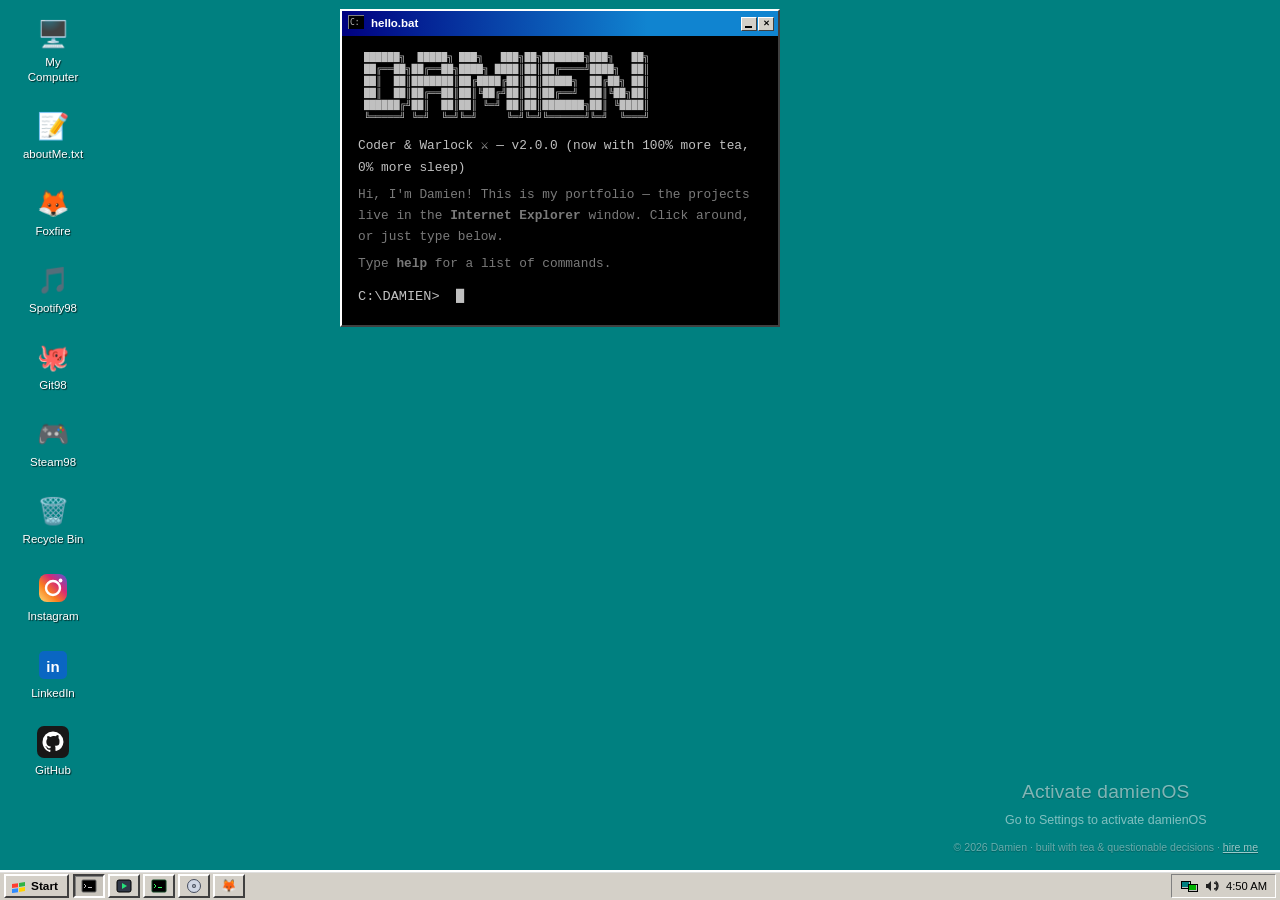
==== index.html @ 56f216db "switch icons to emojis and stopped app auto launch on load" ====
<!DOCTYPE html>
<html lang="en">
<head>
    <meta charset="UTF-8">
    <meta name="viewport" content="width=device-width, initial-scale=1.0">
    <title>damien@portfolio:~$</title>
    <meta name="description" content="Damien — developer portfolio reimagined as a Windows 98 desktop: a browser snake game, a memento-mori calendar, a fantasy map generator, live now-playing &amp; GitHub activity, and a few easter eggs.">
    <meta property="og:title" content="Damien — developer & code wizard">
    <meta property="og:description" content="Retro-skinned developer portfolio: projects, live GitHub activity, and questionable wizard humor.">
    <meta property="og:type" content="website">
    <meta property="og:url" content="https://damiensoobz.github.io/projects/">
    <meta property="og:image" content="https://damiensoobz.github.io/projects/images/map.png">
    <meta name="twitter:card" content="summary_large_image">
    <link rel="canonical" href="https://damiensoobz.github.io/projects/">
    <link rel="icon" href="favicon.svg" type="image/svg+xml">
    <link rel="apple-touch-icon" href="favicon.svg">
    <link rel="manifest" href="site.webmanifest">
    <meta name="theme-color" content="#008080">
    <link rel="stylesheet" href="base.css">
    <link id="main-style" rel="stylesheet" href="style-y2k.css">
</head>
<body>

<div class="terminal">

    <!-- ── Welcome (styled as an MS-DOS Prompt running hello.bat) ── -->
    <section class="block" data-app="dos" data-app-title="hello.bat">
        <div class="prompt"><span class="p-user">visitor</span><span class="p-dim">@</span><span class="p-host">damien.dev</span><span class="p-dim">:</span><span class="p-path">~</span><span class="p-sym">$</span> <span class="p-cmd">welcome</span></div>
        <div class="dos-screen" id="dos-screen">
            <pre class="ascii-art" aria-label="Damien">
 ██████╗  █████╗ ███╗   ███╗██╗███████╗███╗   ██╗
 ██╔══██╗██╔══██╗████╗ ████║██║██╔════╝████╗  ██║
 ██║  ██║███████║██╔████╔██║██║█████╗  ██╔██╗ ██║
 ██║  ██║██╔══██║██║╚██╔╝██║██║██╔══╝  ██║╚██╗██║
 ██████╔╝██║  ██║██║ ╚═╝ ██║██║███████╗██║ ╚████║
 ╚═════╝ ╚═╝  ╚═╝╚═╝     ╚═╝╚═╝╚══════╝╚═╝  ╚═══╝</pre>
            <div class="dos-out" id="dos-out">
                <p class="out">Coder &amp; Warlock &#9876;&#65039; &mdash; v2.0.0 <span class="dim">(now with 100% more tea, 0% more sleep)</span></p>
                <p class="out dim">Hi, I'm Damien! This is my portfolio &mdash; the projects live in the <b>Internet Explorer</b> window. Click around, or just type below.</p>
                <p class="out dim">Type <b>help</b> for a list of commands.</p>
            </div>
            <div class="dos-line">C:\DAMIEN&gt; <input class="dos-input" id="dos-input" type="text" autocomplete="off" autocapitalize="off" spellcheck="false" aria-label="MS-DOS command line"><span class="dos-cursor" id="dos-cursor">█</span></div>
        </div>
    </section>

    <hr class="divider">

    <!-- ── Now Playing (styled as Winamp) ──────────────────────── -->
    <section class="block" data-app="winamp" data-app-title="Spotify98">
        <div class="prompt"><span class="p-user">visitor</span><span class="p-dim">@</span><span class="p-host">damien.dev</span><span class="p-dim">:</span><span class="p-path">~</span><span class="p-sym">$</span> <span class="p-cmd">now-playing</span></div>
        <div id="spotify-widget"></div>
    </section>

    <!-- ── Activity (styled as a terminal) ─────────────────────── -->
    <section class="block" data-app="terminal" data-app-title="Git98">
        <div class="prompt"><span class="p-user">visitor</span><span class="p-dim">@</span><span class="p-host">damien.dev</span><span class="p-dim">:</span><span class="p-path">~</span><span class="p-sym">$</span> <span class="p-cmd">github</span></div>
        <div id="github-widget"></div>
    </section>

    <!-- ── Recently Played (styled as CD Player) ───────────────── -->
    <section class="block" data-app="cdplayer" data-app-title="Steam98">
        <div class="prompt"><span class="p-user">visitor</span><span class="p-dim">@</span><span class="p-host">damien.dev</span><span class="p-dim">:</span><span class="p-path">~</span><span class="p-sym">$</span> <span class="p-cmd">Steam98</span></div>
        <div id="steam-widget"></div>
    </section>

    <hr class="divider">

    <!-- ── About (styled as Notepad) ───────────────────────────── -->
    <section class="block" data-app="notepad" data-app-title="aboutMe.txt - Notepad">
        <div class="prompt"><span class="p-user">visitor</span><span class="p-dim">@</span><span class="p-host">damien.dev</span><span class="p-dim">:</span><span class="p-path">~</span><span class="p-sym">$</span> <span class="p-cmd">about</span></div>
        <div class="np-menubar"><span>File</span><span>Edit</span><span>Search</span><span>Help</span></div>
        <div class="np-page">
            <p class="out"><span class="caret">&gt;</span> Hi, I'm <strong>Damien</strong> — a guy who works in tech because the first time I made a computer do what I wanted, I got so drunk off the absolute power that I've never come back down. Not to mention technology is the backbone of modern civilization too.</p>
            <p class="out"><span class="caret">&gt;</span> I enjoy the idea of conjuring up things out of space - rather wizardlike, no? Powered by tea, delusion, and a healthy respect for the test suite before anything touches <code>main</code>.</p>
            <p class="out"><span class="caret">&gt;</span> Need a website perchance? Check out <a href="https://damienbuilds.dev" target="_blank" rel="noopener noreferrer">damienbuilds.dev</a>. Or stay a while, you are an esteemed guest.</p>
            <p class="out quote"><span class="caret">&gt;&gt;</span> &ldquo;It&rsquo;s dangerous to go alone. Take this <a href="https://github.com/Damiensoobz" target="_blank" rel="noopener noreferrer">GitHub link!</a>.&rdquo;</p>
        </div>
    </section>

    <hr class="divider">

    <!-- ── Projects (browsed in Foxfire, the in-house 90s browser parody) ── -->
    <section class="block" data-app="ie" data-app-title="Foxfire">
        <div class="prompt"><span class="p-user">visitor</span><span class="p-dim">@</span><span class="p-host">damien.dev</span><span class="p-dim">:</span><span class="p-path">~</span><span class="p-sym">$</span> <span class="p-cmd">ls -la projects/</span></div>
        <div class="ie-chrome">
            <div class="ie-menubar"><span>File</span><span>Edit</span><span>View</span><span>History</span><span id="menu-grimoire" class="ie-menu-live" title="Toggle the Bookmarks sidebar (maximize the window first)">Bookmarks</span><span>Tools</span><span>Help</span><span class="ie-throbber" id="ie-throbber" title="Foxfire" aria-hidden="true"></span></div>
            <div class="ie-toolbar">
                <button class="ie-btn" type="button" data-ie="back" disabled><span class="ie-ico ie-ico-back"></span>Back</button>
                <button class="ie-btn" type="button" data-ie="fwd" disabled><span class="ie-ico ie-ico-fwd"></span>Forward</button>
                <button class="ie-btn" type="button" data-ie="stop"><span class="ie-ico ie-ico-stop"></span>Stop</button>
                <button class="ie-btn" type="button" data-ie="refresh"><span class="ie-ico ie-ico-refresh"></span>Reload</button>
                <button class="ie-btn" type="button" data-ie="home"><span class="ie-ico ie-ico-home"></span>Home</button>
                <button class="ie-btn ie-btn-hire" type="button" data-ie="hire"><span class="ie-ico ie-ico-hire"></span>Hire Me</button>
            </div>
            <div class="ie-address">
                <span class="ie-addr-label">Address</span>
                <span class="ie-favicon"></span>
                <input class="ie-url" id="ie-url" type="text" spellcheck="false" autocomplete="off" aria-label="Address">
                <button class="ie-go" type="button" data-ie="go" title="Go" aria-label="Go"><span class="ie-go-ico"></span></button>
            </div>
            <div class="ie-links">
                <button class="ie-glink" type="button" data-nav="http://www.damienbuilds.dev/projects">Projects</button>
                <button class="ie-glink" type="button" data-nav="http://www.googol.com">Search</button>
                <button class="ie-glink" type="button" data-nav="http://www.damienbuilds.dev/blog">Blog</button>
            </div>
        </div>
        <div class="ie-body">
            <aside class="ie-fav" id="ie-fav">
                <div class="ie-fav-head"><span class="ie-fav-title">Bookmarks</span><button class="ie-fav-x" type="button" title="Close" aria-label="Close Bookmarks">&#10005;</button></div>
                <div class="ie-fav-list">
                    <span class="ie-fav-group">Bookmarks Toolbar</span>
                    <button class="ie-fav-item" type="button" data-nav="http://www.damienbuilds.dev/projects">My Projects</button>
                    <button class="ie-fav-item" type="button" data-nav="http://www.googol.com">Googol Search</button>
                    <button class="ie-fav-item" type="button" data-nav="http://www.damienbuilds.dev/blog">The Blog (0 posts)</button>
                    <span class="ie-fav-group">Bookmarks Menu</span>
                    <button class="ie-fav-item ie-fav-ext" type="button" data-ext="https://github.com/Damiensoobz">GitHub</button>
                    <button class="ie-fav-item ie-fav-ext" type="button" data-ext="https://www.linkedin.com/in/damien-subramanian-440309194/">LinkedIn</button>
                    <button class="ie-fav-item ie-fav-ext" type="button" data-ext="https://www.instagram.com/damienbuilds.dev/?hl=en">Instagram</button>
                    <button class="ie-fav-item ie-fav-ext" type="button" data-ext="https://damienbuilds.dev">damienbuilds.dev</button>
                    <span class="ie-fav-group">Unsorted Bookmarks</span>
                    <button class="ie-fav-item ie-fav-dead" type="button" data-nav="http://www.geocities.com/~xX_sk8er_Xx/gifs">cool skateboard gifs</button>
                    <button class="ie-fav-item ie-fav-dead" type="button" data-nav="http://www.helpplz.net/how-2-exit-vim">how 2 exit vim.txt</button>
                    <button class="ie-fav-item ie-fav-dead" type="button" data-nav="http://www.realwinamp-skins.com/dragon.wsz">winamp skin (dragon)</button>
                </div>
            </aside>
            <div class="ie-page" id="ie-page">
                <noscript>
                    <p class="out dim">total 6</p>
                    <ul class="out">
                        <li>The Serpent's Trial &mdash; browser snake game</li>
                        <li>Memento Mori &mdash; life-in-weeks calendar</li>
                        <li>The Cartographer's Conjuring &mdash; fantasy map generator</li>
                        <li>Dungeon Dice! &mdash; digital game master toolkit</li>
                        <li>Hecker &mdash; fake hacker terminal toy</li>
                        <li>Asciifier &mdash; turns images into ASCII art</li>
                    </ul>
                    <p class="out dim">Enable JavaScript for the full experience, or browse the source on <a href="https://github.com/Damiensoobz" target="_blank" rel="noopener noreferrer">GitHub</a>.</p>
                </noscript>
            </div>
        </div>
        <div class="ie-statusbar"><span class="ie-status-text">Done</span><span class="ie-hits" id="ie-hits" title="A real, honest-to-goodness visitor count">Visitors: &hellip;</span><span class="ie-zone">Internet</span></div>
    </section>


</div>

<script src="projects.js"></script>
<script src="app.js"></script>
<script src="win98.js"></script>
<script src="minesweeper.js"></script>
<script src="calculator.js"></script>
<script src="browser.js"></script>
</body>
</html>
---- base.css ----
/* ═══════════════════════════════════════════════════════════════
   BASE  —  shared structure for ALL skins (layout, flex/grid,
   sizing, breakpoints, motion). Loaded BEFORE the active skin so
   skins override visuals (color/border/font/shadow) by cascade order.

   RULE OF THUMB when adding a component:
     • structural/layout props (display, flex, grid, position, sizing,
       overflow, white-space, object-fit, flex-shrink) → here, once.
     • visual props (color, background, border, box-shadow, font-*,
       text-shadow, letter-spacing, padding/margin/gap that differ by
       skin) → in each skin file.
   ═══════════════════════════════════════════════════════════════ */

/* ── Reset ─────────────────────────────────────────────────── */
*, *::before, *::after { box-sizing: border-box; margin: 0; padding: 0; }
html { scroll-behavior: smooth; }
img  { display: block; max-width: 100%; }
body { min-height: 100vh; }

/* ── Container ─────────────────────────────────────────────── */
.terminal { margin: 0 auto; }

/* ── Block / window panel ──────────────────────────────────── */
.block { overflow: visible; }   /* allow speech bubbles to escape */

/* ── Prompt / title bar ────────────────────────────────────── */
.prompt {
    display: flex;
    align-items: center;
    user-select: none;
    white-space: nowrap;
}
/* Hide raw terminal chrome — the command becomes the window title */
.p-user, .p-at, .p-host, .p-sep, .p-path, .p-dim, .p-sym { display: none; }
/* Let long window titles clip instead of forcing the bar wider */
.p-cmd { min-width: 0; overflow: hidden; text-overflow: ellipsis; }

/* ── Output text ───────────────────────────────────────────── */
.out { margin-bottom: 6px; }
.out + .out { margin-top: 4px; }
.caret { user-select: none; }

/* ── Cards grid — single column of wide windows ────────────── */
.cards-grid {
    display: flex;
    flex-direction: column;
    padding-top: 4px;
}

/* ── Card ──────────────────────────────────────────────────── */
.card {
    display: flex;
    flex-direction: column;
    overflow: hidden;
}
.card-corner { display: none; }

.card-bar {
    display: flex;
    align-items: center;
    user-select: none;
}
.card-title {
    white-space: nowrap;
    overflow: hidden;
    text-overflow: ellipsis;
}

.card-main {
    display: flex;
    align-items: stretch;
}
.card-shot {
    flex: 0 0 44%;
    display: block;
    overflow: hidden;
    align-self: stretch;
}
.card-img {
    width: 100%;
    height: 100%;
    max-height: 230px;
    object-fit: cover;
    object-position: top center;
    display: block;
}
.card-body {
    flex: 1;
    min-width: 0;
    display: flex;
    flex-direction: column;
}
.card-subtitle { text-transform: uppercase; }
.card-tags { display: flex; flex-wrap: wrap; gap: 5px; margin-bottom: 12px; }
.card-links {
    display: flex;
    flex-wrap: wrap;
    align-items: center;
    margin-top: auto;
}
.card-demo, .card-gh {
    display: inline-flex;
    align-items: center;
    gap: 5px;
    text-decoration: underline;
}
.card-demo svg, .card-gh svg { flex-shrink: 0; }

/* Stack screenshot above details on narrow screens */
@media (max-width: 640px) {
    .card-main { flex-direction: column; }
    .card-shot { flex: none; width: 100%; }
    .card-img  { min-height: 0; }
}

.empty-state { padding: 8px 0; }

/* ── Status grid + shared panel scaffolding ────────────────── */
.status-grid {
    display: grid;
    grid-template-columns: repeat(3, 1fr);
    align-items: stretch;
}
@media (max-width: 780px) { .status-grid { grid-template-columns: repeat(2, 1fr); } }
@media (max-width: 480px) { .status-grid { grid-template-columns: 1fr; } }
.status-grid > * { display: flex; flex-direction: column; }

.sp-panel, .gh-panel, .steam-panel {
    display: flex;
    flex-direction: column;
    flex: 1;
}

/* Widget rows that lay out icon + text horizontally */
.sp-status, .gh-status, .steam-status {
    display: flex;
    align-items: center;
    text-transform: uppercase;
}
.gh-repo, .gh-branch, .gh-meta { display: flex; align-items: center; }
.sp-dot, .gh-dot, .steam-dot { flex-shrink: 0; }
.gh-commit { white-space: nowrap; overflow: hidden; text-overflow: ellipsis; }

.sp-link { display: inline-flex; align-items: center; gap: 5px; text-decoration: none; }
.gh-link, .steam-link { display: inline-flex; align-items: center; }
.sp-link svg, .gh-repo svg, .gh-branch svg, .gh-link svg, .steam-link svg { flex-shrink: 0; }

.steam-img { width: 100%; object-fit: cover; display: block; }

/* ── Shared animation + motion prefs ───────────────────────── */
@keyframes blink {
    0%, 100% { opacity: 1; }
    50%       { opacity: 0; }
}

/* Respect users who ask for less motion: kill skin flickers, the
   infinite status-dot pulses, and smooth-scroll. (The JS name-scramble
   is gated separately in app.js.) */
@media (prefers-reduced-motion: reduce) {
    html { scroll-behavior: auto; }
    *, *::before, *::after {
        animation-duration: 0.001ms !important;
        animation-iteration-count: 1 !important;
        transition-duration: 0.001ms !important;
    }
}

/* ═══════════════════════════════════════════════════════════════
   DESKTOP ENVIRONMENT — taskbar, Start menu, window manager
   Structure only; skin files paint it (see win98.js).
   ═══════════════════════════════════════════════════════════════ */
body { padding-bottom: 34px; }                  /* clear the fixed taskbar */

.win-min, .win-closed { display: none !important; }
.win-max {
    position: fixed; inset: 0 0 30px 0; z-index: 500;
    margin: 0 !important; max-width: none !important;
    overflow: auto;
}
body.has-max { overflow: hidden; }

.taskbar {
    position: fixed; left: 0; right: 0; bottom: 0; z-index: 10000;  /* above the CRT overlay so chrome stays crisp */
    display: flex; align-items: center; gap: 4px;
    height: 30px; padding: 2px 4px;
}
.start-btn { display: inline-flex; align-items: center; gap: 4px; flex-shrink: 0; cursor: pointer; }
.start-logo { display: inline-block; flex-shrink: 0; }
.task-buttons { display: flex; align-items: center; gap: 3px; flex: 1; min-width: 0; overflow: hidden; }
.task-btn { display: inline-flex; align-items: center; gap: 5px; min-width: 0; flex: 0 1 168px; overflow: hidden; cursor: pointer; }
.task-btn[hidden] { display: none; }
.tb-ico { flex-shrink: 0; }
.tb-label { white-space: nowrap; overflow: hidden; text-overflow: ellipsis; }
.tray { display: inline-flex; align-items: center; gap: 8px; flex-shrink: 0; }
.tray-clock { flex-shrink: 0; white-space: nowrap; }

.start-menu { position: fixed; left: 4px; bottom: 30px; z-index: 9500; display: flex; }
.start-menu[hidden] { display: none; }
.sm-rail { display: flex; align-items: flex-end; justify-content: center; writing-mode: vertical-rl; transform: rotate(180deg); flex-shrink: 0; }
.sm-list { display: flex; flex-direction: column; min-width: 150px; }
.sm-item { display: flex; align-items: center; gap: 8px; cursor: pointer; text-align: left; white-space: nowrap; }
.sm-ico { flex-shrink: 0; }

.prompt.wm { cursor: move; }                      /* draggable title bar */
.win-ctrls { display: inline-flex; align-items: center; gap: 2px; margin-left: auto; flex-shrink: 0; cursor: default; }
.wc { position: relative; flex-shrink: 0; cursor: pointer; padding: 0; width: 16px; height: 14px; }
.wc::before { content: ''; position: absolute; }

/* ── Desktop icons ──────────────────────────────────────────── */
.desktop-icons { position: fixed; top: 14px; left: 14px; z-index: 1; display: flex; flex-direction: column; gap: 16px; }
.desk-icon { display: flex; flex-direction: column; align-items: center; gap: 4px; width: 78px; padding: 4px; background: none; border: none; cursor: pointer; }
.desk-glyph { width: 32px; height: 32px; flex-shrink: 0; }
.desk-label { text-align: center; line-height: 1.3; }
@media (max-width: 1180px) { .desktop-icons { display: none; } }

/* ── Right-click context menu ───────────────────────────────── */
.ctx-menu { position: fixed; z-index: 10600; min-width: 150px; display: flex; flex-direction: column; }
.ctx-menu[hidden] { display: none; }
.ctx-item { text-align: left; cursor: pointer; background: none; border: none; white-space: nowrap; }

/* ── Dialog ─────────────────────────────────────────────────── */
.dlg-overlay { position: fixed; inset: 0; z-index: 10500; display: flex; align-items: center; justify-content: center; }
.dlg { min-width: 280px; max-width: 92vw; }
.dlg-bar { display: flex; align-items: center; }
.dlg-title { flex: 1; min-width: 0; overflow: hidden; text-overflow: ellipsis; white-space: nowrap; }
.dlg-x { position: relative; flex-shrink: 0; cursor: pointer; padding: 0; }
.dlg-foot { display: flex; justify-content: flex-end; gap: 8px; }
.dlg-ok { cursor: pointer; }
.dlg-sys { display: flex; gap: 14px; align-items: flex-start; }
.dlg-sys-logo { flex-shrink: 0; }
.dlg-err { display: flex; gap: 13px; align-items: flex-start; }
.dlg-err-ico { flex-shrink: 0; width: 32px; height: 32px;
    background: url("data:image/svg+xml,<svg xmlns='http://www.w3.org/2000/svg' width='32' height='32' viewBox='0 0 32 32'><circle cx='16' cy='16' r='14' fill='%23d83030' stroke='%23ffffff' stroke-width='1.5'/><path d='M10 10 L22 22 M22 10 L10 22' stroke='%23ffffff' stroke-width='3.4' stroke-linecap='round'/></svg>") center/contain no-repeat; }

/* ═══════════════════════════════════════════════════════════════
   SINGLE-SCREEN DESKTOP (wide viewports) — windows float freely;
   narrow screens keep the stacked flow set above.
   ═══════════════════════════════════════════════════════════════ */
.desktop-mode, .desktop-mode body { height: 100%; }
.desktop-mode body { overflow: hidden; padding-bottom: 0; }
.desktop-mode .terminal { display: contents; }
.desktop-mode .block { position: fixed; margin: 0; }
.desktop-mode .block > .prompt { cursor: move; }

/* "Activate damienOS" desktop watermark + footer (sits behind the windows) */
.activate-wm { position: fixed; right: 22px; bottom: 44px; z-index: 2; pointer-events: none; user-select: none; text-align: center; }
.activate-foot a { pointer-events: auto; }
/* The sub-line is a real button → System Properties → Activate Now */
.activate-sub { display: block; width: 100%; background: none; border: none; padding: 0;
    font: inherit; color: inherit; text-align: center; pointer-events: auto; cursor: pointer; }

/* ═══════════════════════════════════════════════════════════════
   MOBILE / STACKED FLOW (narrow viewports — desktop-mode is off
   below 1024px, so windows stack in document flow). Reorder them:
   opening prompt → projects → about → the remaining apps.
   ═══════════════════════════════════════════════════════════════ */
@media (max-width: 1023px) {
    .terminal { display: flex; flex-direction: column; }
    .terminal .divider { display: none; }   /* spacing comes from block margins instead */
    .block                      { order: 5; }
    .block[data-app="dos"]      { order: 1; }
    .block[data-app="ie"]       { order: 2; }
    .block[data-app="notepad"]  { order: 3; }
    .block[data-app="winamp"]   { order: 4; }
    .block[data-app="terminal"] { order: 5; }
    .block[data-app="cdplayer"] { order: 6; }

    /* "Activate" footer: in document flow at the page bottom, so it never
       floats over content while scrolling (it only shows once you reach it) */
    .activate-wm { position: static; padding: 0 16px; margin-bottom: 10px; }
}

/* ═══════════════════════════════════════════════════════════════
   EASTER EGGS — system-style UI (intentionally fixed colors so it
   reads the same under any skin: a BSOD is always blue, etc.)
   ═══════════════════════════════════════════════════════════════ */

/* Generic floating window (Minesweeper etc.) */
.fw { position: fixed; z-index: 600; background: #d4d0c8;
    border-top: 2px solid #ffffff; border-left: 2px solid #ffffff;
    border-right: 2px solid #404040; border-bottom: 2px solid #404040;
    box-shadow: 3px 3px 0 rgba(0,0,0,0.4); }
.fw-bar { display: flex; align-items: center; gap: 6px; cursor: move; user-select: none;
    background: linear-gradient(to right, #000080, #1084d0); padding: 3px 4px 3px 7px; }
.fw-title { flex: 1; font-family: Tahoma, Arial, sans-serif; font-size: 0.74rem; font-weight: 700; color: #ffffff; }
.fw-x { position: relative; width: 16px; height: 14px; flex-shrink: 0; cursor: pointer; background: #d4d0c8;
    border-top: 1px solid #ffffff; border-left: 1px solid #ffffff; border-right: 1px solid #404040; border-bottom: 1px solid #404040; }
.fw-x::before { content: '\2715'; position: absolute; inset: 0; display: flex; align-items: center; justify-content: center; font-size: 8px; font-weight: 700; color: #000000; }
.fw-body { padding: 8px; }

/* Minesweeper */
.ms { padding: 5px; background: #c0c0c0; border-top: 2px solid #ffffff; border-left: 2px solid #ffffff; border-right: 2px solid #808080; border-bottom: 2px solid #808080; }
.ms-head { display: flex; align-items: center; justify-content: space-between; padding: 4px 6px; margin-bottom: 5px;
    border-top: 2px solid #808080; border-left: 2px solid #808080; border-right: 2px solid #ffffff; border-bottom: 2px solid #ffffff; }
.ms-led { background: #000000; color: #ff2200; font-family: 'Courier New', monospace; font-weight: 700; font-size: 1.1rem; padding: 1px 4px; letter-spacing: 1px; }
.ms-face { width: 27px; height: 27px; font-size: 0.95rem; line-height: 1; cursor: pointer; background: #c0c0c0;
    border-top: 2px solid #ffffff; border-left: 2px solid #ffffff; border-right: 2px solid #808080; border-bottom: 2px solid #808080; }
.ms-face:active { border-top-color: #808080; border-left-color: #808080; border-right-color: #ffffff; border-bottom-color: #ffffff; }
.ms-grid { display: grid; border-top: 2px solid #808080; border-left: 2px solid #808080; border-right: 2px solid #ffffff; border-bottom: 2px solid #ffffff; }
.ms-cell { width: 20px; height: 20px; padding: 0; cursor: pointer; font-family: 'Courier New', monospace; font-weight: 700; font-size: 0.82rem; line-height: 1;
    background: #c0c0c0; border-top: 2px solid #ffffff; border-left: 2px solid #ffffff; border-right: 2px solid #808080; border-bottom: 2px solid #808080; }
.ms-cell.ms-rev { border: 1px solid #999999; background: #c0c0c0; }
.ms-cell.ms-boom { background: #ff0000; }
.ms-flag { color: #000000; }
.ms-n1 { color: #0000ff; } .ms-n2 { color: #008000; } .ms-n3 { color: #ff0000; } .ms-n4 { color: #000080; }
.ms-n5 { color: #800000; } .ms-n6 { color: #008080; } .ms-n7 { color: #000000; } .ms-n8 { color: #808080; }

/* Blue Screen of Death */
.bsod { position: fixed; inset: 0; z-index: 100001; background: #0000aa; cursor: pointer; display: flex; align-items: center; justify-content: center; padding: 30px; }
.bsod-inner { max-width: 660px; color: #ffffff; font-family: 'Lucida Console', 'Courier New', monospace; font-size: 0.82rem; line-height: 1.5; }
.bsod-inner p { margin-bottom: 12px; }
.bsod-h { background: #aaaaaa; color: #0000aa; display: inline-block; padding: 0 3px; font-weight: 700; }
.bsod-blink { animation: blink 1s step-end infinite; }

/* Recycle Bin — faux explorer window */
.rb-win .fw-body { padding: 0; }
.rb { width: 296px; }
.rb-toolbar { display: flex; gap: 6px; padding: 5px 7px; background: #d4d0c8; border-bottom: 1px solid #808080; }
.rb-toolbar button { font-family: Tahoma, Arial, sans-serif; font-size: 0.7rem; padding: 3px 9px; cursor: pointer; background: #d4d0c8;
    border-top: 1px solid #fff; border-left: 1px solid #fff; border-right: 1px solid #404040; border-bottom: 1px solid #404040; }
.rb-toolbar button:active { border-color: #404040 #fff #fff #404040; }
.rb-toolbar button[disabled] { color: #808080; cursor: default; }
.rb-list { list-style: none; margin: 0; padding: 4px; background: #fff; min-height: 156px; max-height: 230px; overflow-y: auto; transition: opacity 0.4s; }
.rb-list.rb-emptying { opacity: 0; }
.rb-row { display: flex; align-items: center; gap: 8px; padding: 3px 6px; font-family: Tahoma, Arial, sans-serif; font-size: 0.72rem; color: #000; cursor: pointer; }
.rb-row:hover { background: #000080; color: #fff; }
.rb-row.sel, .rb-row.sel:hover { background: #000080; color: #fff; }
.rb-row.sel .rb-meta, .rb-row.sel:hover .rb-meta { color: #c8d0ec; }
.rb-ico { width: 18px; height: 18px; flex-shrink: 0; background: center/contain no-repeat; }
.rb-ico-txt, .rb-ico-log { background-image: url("data:image/svg+xml,<svg xmlns='http://www.w3.org/2000/svg' width='18' height='18' viewBox='0 0 18 18' shape-rendering='crispEdges'><path d='M3 1 H11 L15 5 V17 H3 Z' fill='%23fff' stroke='%23000'/><path d='M11 1 V5 H15' fill='none' stroke='%23000'/><line x1='5' y1='8' x2='13' y2='8' stroke='%23000080'/><line x1='5' y1='11' x2='13' y2='11' stroke='%23000080'/><line x1='5' y1='14' x2='10' y2='14' stroke='%23000080'/></svg>"); }
.rb-ico-html { background-image: url("data:image/svg+xml,<svg xmlns='http://www.w3.org/2000/svg' width='18' height='18' viewBox='0 0 18 18'><path d='M3 1 H11 L15 5 V17 H3 Z' fill='%23fff' stroke='%23000' stroke-width='1'/><circle cx='9' cy='10' r='3.6' fill='none' stroke='%231084d0'/><path d='M5.4 10 H12.6 M9 6.4 V13.6' stroke='%231084d0'/></svg>"); }
.rb-ico-exe { background-image: url("data:image/svg+xml,<svg xmlns='http://www.w3.org/2000/svg' width='18' height='18' viewBox='0 0 18 18' shape-rendering='crispEdges'><rect x='2' y='3' width='14' height='12' fill='%23d4d0c8' stroke='%23000'/><rect x='2' y='3' width='14' height='3' fill='%23000080'/><rect x='4' y='8' width='6' height='5' fill='%231084d0'/></svg>"); }
.rb-ico-dll { background-image: url("data:image/svg+xml,<svg xmlns='http://www.w3.org/2000/svg' width='18' height='18' viewBox='0 0 18 18'><circle cx='9' cy='9' r='5' fill='%23c8c8c8' stroke='%23000'/><circle cx='9' cy='9' r='1.8' fill='%23808080'/><g stroke='%23000' stroke-width='1.4'><line x1='9' y1='2' x2='9' y2='4'/><line x1='9' y1='14' x2='9' y2='16'/><line x1='2' y1='9' x2='4' y2='9'/><line x1='14' y1='9' x2='16' y2='9'/></g></svg>"); }
.rb-name { flex: 1; min-width: 0; overflow: hidden; text-overflow: ellipsis; white-space: nowrap; }
.rb-meta { color: #808080; font-size: 0.62rem; flex-shrink: 0; }
.rb-row:hover .rb-meta { color: #c8d0ec; }
.rb-zero { padding: 58px 10px; text-align: center; color: #808080; font-family: Tahoma, Arial, sans-serif; font-size: 0.74rem; }
.rb-status { padding: 3px 8px; background: #d4d0c8; border-top: 1px solid #fff; font-family: Tahoma, Arial, sans-serif; font-size: 0.66rem; color: #000; }
.rb-status i { color: #555; }

/* Gag Task Manager — NT-style: menu bar, 3 tabs, CPU graph, status bar */
.tm-win .fw-body { padding: 0; }
.tm { width: 358px; background: #d4d0c8; }
.tm-menubar { display: flex; gap: 13px; padding: 4px 8px 3px; border-bottom: 1px solid #ffffff;
    font-family: Tahoma, Arial, sans-serif; font-size: 0.7rem; color: #000; box-shadow: 0 1px 0 #808080; }
.tm-menubar span:first-letter { text-decoration: underline; }
.tm-tabs { display: flex; gap: 2px; padding: 8px 6px 0; }
.tm-tab { font-family: Tahoma, Arial, sans-serif; font-size: 0.7rem; padding: 3px 11px 4px; cursor: pointer; background: #d4d0c8;
    border-top: 1px solid #fff; border-left: 1px solid #fff; border-right: 1px solid #404040; border-bottom: 0;
    border-radius: 3px 3px 0 0; position: relative; top: 1px; color: #000; }
.tm-tab.active { z-index: 2; padding-bottom: 5px; font-weight: 700; }
.tm-body { background: #fff; border: 1px solid #808080; margin: 0 6px; }
.tm-pane[hidden] { display: none; }
.tm-pane[data-pane="proc"],
.tm-pane[data-pane="apps"] { max-height: 208px; overflow-y: auto; }
.tm-pane[data-pane="apps"] { min-height: 120px; }
.tm-proc { width: 100%; border-collapse: collapse; font-family: Tahoma, Arial, sans-serif; font-size: 0.68rem; }
.tm-proc th { text-align: left; background: #d4d0c8; border-bottom: 1px solid #808080; border-right: 1px solid #b8b4ac; padding: 2px 6px; font-weight: 400; position: sticky; top: 0; }
.tm-proc th:last-child { border-right: 0; }
.tm-proc td { padding: 2px 6px; color: #000; white-space: nowrap; }
.tm-proc .tm-num { text-align: right; font-family: 'Courier New', monospace; font-size: 0.66rem; }
.tm-proc tbody tr:nth-child(even) { background: #f4f3ef; }
.tm-proc tbody tr:hover { background: #e8e8e8; }
.tm-proc tbody tr.sel, .tm-proc tbody tr.sel td { background: #000080; color: #fff; }
.tm-apps td:last-child { color: #206020; }
.tm-apps tr.sel td:last-child { color: #b8e8b8; }
/* Performance: CPU history graph + in-use vs total bars */
.tm-pane[data-pane="perf"] { padding: 9px 10px 6px; }
.tm-graph-label { font-family: Tahoma, Arial, sans-serif; font-size: 0.64rem; color: #000; margin-bottom: 4px; }
.tm-graph { display: block; width: 100%; margin-bottom: 10px; background: #000;
    border-top: 1px solid #808080; border-left: 1px solid #808080;
    border-right: 1px solid #ffffff; border-bottom: 1px solid #ffffff; }
.tm-perf-head { display: flex; justify-content: space-between; font-family: Tahoma, Arial, sans-serif; font-size: 0.6rem; color: #808080; border-bottom: 1px solid #c8c8c8; padding-bottom: 4px; margin-bottom: 9px; }
.tm-perf-row { display: grid; grid-template-columns: 92px 1fr auto auto; align-items: center; gap: 7px; margin-bottom: 9px; font-family: Tahoma, Arial, sans-serif; font-size: 0.66rem; color: #000; }
.tm-perf-label { white-space: nowrap; }
.tm-perf-bar { height: 12px; background: #000; border: 1px solid #808080; padding: 1px; }
.tm-perf-bar i { display: block; height: 100%; background: repeating-linear-gradient(90deg, #00c000 0 4px, #001a00 4px 5px); }
.tm-perf-bar.over i { background: repeating-linear-gradient(90deg, #e23a3a 0 4px, #380000 4px 5px); }
.tm-perf-use { text-align: right; font-weight: 700; white-space: nowrap; }
.tm-perf-tot { color: #808080; white-space: nowrap; }
.tm-foot { display: flex; align-items: center; justify-content: flex-end; padding: 7px 8px; }
.tm-foot[hidden] { display: none; }
.tm-end { font-family: Tahoma, Arial, sans-serif; font-size: 0.7rem; padding: 3px 13px; cursor: pointer; background: #d4d0c8;
    border-top: 1px solid #fff; border-left: 1px solid #fff; border-right: 1px solid #404040; border-bottom: 1px solid #404040; }
.tm-end:active { border-color: #404040 #fff #fff #404040; }
/* Status bar — sunken cells, like the real thing */
.tm-status { display: flex; gap: 3px; padding: 2px 4px 4px; }
.tm-status span {
    flex: 1; padding: 1px 7px; white-space: nowrap; overflow: hidden; text-overflow: ellipsis;
    font-family: Tahoma, Arial, sans-serif; font-size: 0.64rem; color: #000;
    border-top: 1px solid #808080; border-left: 1px solid #808080;
    border-right: 1px solid #ffffff; border-bottom: 1px solid #ffffff;
}

/* System Properties — the site's "about this PC" screen */
.dp-win .fw-body { padding: 0; }
.dp { width: 384px; max-width: calc(100vw - 24px); background: #d4d0c8; }
.dp-activate { margin-top: 2px; }

/* Post-BSOD "Restarting damienOS…" black screen */
.act-restart { position: fixed; inset: 0; z-index: 100002; background: #000000;
    display: flex; align-items: center; justify-content: center; }
.act-restart-text { color: #c0c0c0; font-family: 'Courier New', monospace; font-size: 1.05rem; }
.dp-tabs { display: flex; gap: 2px; padding: 8px 6px 0; }
.dp-tab { font-family: Tahoma, Arial, sans-serif; font-size: 0.7rem; padding: 3px 11px 4px; cursor: default; background: #d4d0c8;
    border-top: 1px solid #fff; border-left: 1px solid #fff; border-right: 1px solid #404040; border-bottom: 0;
    border-radius: 3px 3px 0 0; position: relative; top: 1px; color: #000; }
.dp-tab.active { z-index: 2; padding-bottom: 5px; font-weight: 700; }
.dp-body { background: #d4d0c8; border: 1px solid #808080; margin: 0 6px; padding: 14px 12px 8px; }
.dp-about { display: flex; gap: 14px; align-items: flex-start; }
.dp-about > .dlg-sys-logo { flex-shrink: 0; margin-top: 4px; }
.dp-about-main { flex: 1; min-width: 0; }
/* Etched group boxes, like the real General tab */
.dp-group { position: relative; border: 2px groove #ffffff; border-radius: 2px; padding: 10px 10px 6px; margin-bottom: 12px; }
.dp-group-title { position: absolute; top: -0.7em; left: 8px; background: #d4d0c8; padding: 0 5px;
    font-family: Tahoma, Arial, sans-serif; font-size: 0.64rem; color: #000080; font-weight: 700; }
.dp-group p { font-family: Tahoma, Arial, sans-serif; font-size: 0.7rem; color: #000; line-height: 1.45; margin-bottom: 4px; }
.dp-group a { color: #000080; }
.dp-dim { color: #707070; font-size: 0.64rem; }
/* Footer */
.dp-foot { display: flex; justify-content: flex-end; gap: 6px; padding: 8px; }
.dp-btn { min-width: 66px; font-family: Tahoma, Arial, sans-serif; font-size: 0.7rem; padding: 3px 10px; cursor: pointer; background: #d4d0c8;
    border-top: 1px solid #fff; border-left: 1px solid #fff; border-right: 1px solid #404040; border-bottom: 1px solid #404040; }
.dp-btn:active { border-color: #404040 #fff #fff #404040; }

/* Calculator */
.calc-win .fw-body { padding: 0; }
.calc { width: 212px; padding: 7px; background: #d4d0c8; }
.calc-disp { background: #ffffff; text-align: right; font-family: 'Courier New', monospace; font-size: 1.05rem; padding: 4px 8px; margin-bottom: 7px; overflow: hidden; white-space: nowrap;
    border-top: 1px solid #808080; border-left: 1px solid #808080; border-right: 1px solid #ffffff; border-bottom: 1px solid #ffffff; }
.calc-top { display: grid; grid-template-columns: repeat(3, 1fr); gap: 4px; margin-bottom: 4px; }
.calc-grid { display: grid; grid-template-columns: repeat(6, 1fr); gap: 4px; }
.calc-btn { font-family: Tahoma, Arial, sans-serif; font-size: 0.76rem; padding: 5px 0; cursor: pointer; background: #d4d0c8; color: #000000;
    border-top: 2px solid #ffffff; border-left: 2px solid #ffffff; border-right: 2px solid #404040; border-bottom: 2px solid #404040; }
.calc-btn:active { border-color: #404040 #ffffff #ffffff #404040; }
.calc-btn.op  { color: #c00000; font-weight: 700; }
.calc-btn.fn  { color: #00007a; }
.calc-btn.mem { color: #007000; }
.calc-btn.eq  { color: #c00000; font-weight: 700; }

/* Start menu separator */
.sm-sep { height: 0; }
---- style-y2k.css ----
/* ═══════════════════════════════════════════════════════════════
   WINDOWS  98  SKIN   (visuals only — structure lives in base.css)
   Palette: #008080 · #d4d0c8 · #000080 · #ffd740
   Load order: base.css → this file (skin overrides base by cascade).
   ═══════════════════════════════════════════════════════════════ */

/* ── Body — Win98 teal desktop ──────────────────────────────── */
body {
    background-color: #008080;
    color: #000000;
    font-family: 'MS Sans Serif', Tahoma, Arial, sans-serif;
    font-size: 0.82rem;
    line-height: 1.65;
}

/* ── Container ─────────────────────────────────────────────── */
.terminal {
    max-width: 980px;
    padding: 32px 24px 100px;
}

/* ── Block — Win98 window panel ─────────────────────────────── */
.block {
    background: #d4d0c8;
    border-top:    2px solid #ffffff;
    border-left:   2px solid #ffffff;
    border-right:  2px solid #404040;
    border-bottom: 2px solid #404040;
    box-shadow: inset 1px 1px 0 #dfdfdf, inset -1px -1px 0 #808080;
    margin-bottom: 6px;
    padding: 14px;
}

/* ── Prompt — Win98 title bar ───────────────────────────────── */
.prompt {
    background: linear-gradient(to right, #000080 0%, #1084d0 70%);
    margin: -14px -14px 14px;
    padding: 3px 4px 3px 6px;
    gap: 7px;
    overflow-x: hidden;
}

/* Crisp SVG folder icon — title bar (content:url renders as vector, no blur) */
.prompt::before {
    content: url("data:image/svg+xml,<svg xmlns='http://www.w3.org/2000/svg' width='16' height='13' viewBox='0 0 16 13' shape-rendering='crispEdges'><path d='M0,4 L0,0 L7,0 L7,4 L16,4 L16,13 L0,13 Z' fill='%23ffd740'/><polyline points='0,13 0,0 7,0 7,4 16,4' fill='none' stroke='%23ffe880' stroke-width='1'/><polyline points='16,4 16,13 0,13' fill='none' stroke='%23806000' stroke-width='1'/></svg>");
    flex-shrink: 0;
    line-height: 1;
    vertical-align: middle;
}

/* Command = window title */
.p-cmd {
    font-family: Tahoma, 'MS Sans Serif', Arial, sans-serif;
    font-size: 0.72rem;
    font-weight: 700;
    color: #ffffff;
    letter-spacing: 0;
    text-transform: none;
    flex: 1;
}

/* Win98 window control buttons — SVG draws each button properly */
.prompt::after {
    content: url("data:image/svg+xml,<svg xmlns='http://www.w3.org/2000/svg' width='54' height='14' shape-rendering='crispEdges'><rect x='0' y='0' width='16' height='14' fill='%23d4d0c8'/><polyline points='15,0 0,0 0,13' fill='none' stroke='%23ffffff' stroke-width='1'/><polyline points='0,13 15,13 15,0' fill='none' stroke='%23404040' stroke-width='1'/><rect x='4' y='10' width='7' height='2' fill='%23000000'/><rect x='19' y='0' width='16' height='14' fill='%23d4d0c8'/><polyline points='34,0 19,0 19,13' fill='none' stroke='%23ffffff' stroke-width='1'/><polyline points='19,13 34,13 34,0' fill='none' stroke='%23404040' stroke-width='1'/><rect x='23' y='4' width='8' height='7' fill='none' stroke='%23000000' stroke-width='1'/><rect x='23' y='4' width='8' height='2' fill='%23000000'/><rect x='38' y='0' width='16' height='14' fill='%23d4d0c8'/><polyline points='53,0 38,0 38,13' fill='none' stroke='%23ffffff' stroke-width='1'/><polyline points='38,13 53,13 53,0' fill='none' stroke='%23404040' stroke-width='1'/><line x1='42' y1='4' x2='49' y2='10' stroke='%23000000' stroke-width='1.5'/><line x1='49' y1='4' x2='42' y2='10' stroke='%23000000' stroke-width='1.5'/></svg>");
    flex-shrink: 0;
    cursor: default;
    line-height: 1;
    vertical-align: middle;
}

/* ── Divider — Win98 separator ──────────────────────────────── */
.divider {
    border: none;
    border-top:    1px solid #808080;
    border-bottom: 1px solid #ffffff;
    margin: 24px 0;
}

/* ── Output text ────────────────────────────────────────────── */
.out { color: #000000; font-size: 0.82rem; }
.out.dim { color: #808080; font-size: 0.75rem; }

.caret { color: #000080; margin-right: 6px; }
.out strong { color: #000000; font-weight: 700; }

code {
    font-family: 'Courier New', monospace;
    font-size: 0.85em;
    color: #000080;
    background: #ffffff;
    border-top:    1px solid #808080;
    border-left:   1px solid #808080;
    border-right:  1px solid #ffffff;
    border-bottom: 1px solid #ffffff;
    padding: 0 4px;
}

.out.quote {
    margin-top: 12px;
    padding: 8px 12px;
    background: #ffffff;
    border-top:    1px solid #808080;
    border-left:   1px solid #808080;
    border-right:  1px solid #ffffff;
    border-bottom: 1px solid #ffffff;
    color: #000000;
    font-style: normal;
    font-size: 0.85rem;
}

.out a { color: #0000cc; text-decoration: underline; font-weight: normal; }
.out a:hover { color: #cc0000; }

/* ── ASCII art — MS-DOS cmd window ─────────────────────────── */
.ascii-art {
    background: #000000;
    color: #c0c0c0;
    font-family: 'Courier New', monospace;
    font-size: clamp(0.38rem, 1.1vw, 0.62rem);
    line-height: 1.2;
    letter-spacing: 0;
    white-space: pre;
    overflow-x: auto;
    margin: 6px 0 14px;
    padding: 8px 10px;
    border-top:    2px solid #808080;
    border-left:   2px solid #808080;
    border-right:  2px solid #ffffff;
    border-bottom: 2px solid #ffffff;
}

/* ── ls meta ────────────────────────────────────────────────── */
.ls-meta { margin-bottom: 12px; }

/* ── Cards grid ─────────────────────────────────────────────── */
.cards-grid { gap: 16px; }

/* ── Card — Win98 application window ────────────────────────── */
.card {
    background: #d4d0c8;
    border-top:    2px solid #ffffff;
    border-left:   2px solid #ffffff;
    border-right:  2px solid #404040;
    border-bottom: 2px solid #404040;
    box-shadow: inset 1px 1px 0 #dfdfdf, inset -1px -1px 0 #808080, 1px 1px 0 #404040;
    animation: winIn 0.18s ease both;
}

/* Title bar — blue Win98 chrome with icon + window buttons */
.card-bar {
    gap: 6px;
    background: linear-gradient(to right, #000080 0%, #1084d0 70%);
    padding: 3px 4px 3px 6px;
}
.card-bar::before {
    content: url("data:image/svg+xml,<svg xmlns='http://www.w3.org/2000/svg' width='14' height='14' viewBox='0 0 14 14' shape-rendering='crispEdges'><rect x='1' y='1' width='12' height='12' fill='%23ffffff'/><rect x='1' y='1' width='12' height='3' fill='%23000080'/><rect x='3' y='6' width='8' height='6' fill='%231084d0'/><rect width='14' height='14' fill='none' stroke='%23404040' stroke-width='1'/></svg>");
    flex-shrink: 0;
    line-height: 1;
}
/* Project cards have no functional window buttons — a plain title bar reads
   more honestly now that real windows own the min/max/close controls. */
.card-title {
    font-family: Tahoma, 'MS Sans Serif', Arial, sans-serif;
    font-size: 0.74rem;
    font-weight: 700;
    color: #ffffff;
}

/* Window body — screenshot left, details right */
.card-main {
    padding: 8px;
    gap: 10px;
}
.card-shot {
    background: #000000;
    border-top:    1px solid #808080;
    border-left:   1px solid #808080;
    border-right:  1px solid #ffffff;
    border-bottom: 1px solid #ffffff;
}
.card-img {
    min-height: 170px;
}
.card-body {
    padding: 2px 4px;
}
.card-subtitle {
    font-family: Tahoma, 'MS Sans Serif', Arial, sans-serif;
    font-size: 0.64rem;
    font-weight: 700;
    letter-spacing: 0.05em;
    color: #000080;
    margin-bottom: 6px;
}
.card-desc {
    font-family: Tahoma, 'MS Sans Serif', Arial, sans-serif;
    font-size: 0.8rem;
    line-height: 1.55;
    color: #000000;
    margin-bottom: 10px;
}
.card-tag {
    font-family: Tahoma, 'MS Sans Serif', Arial, sans-serif;
    font-size: 0.62rem;
    color: #000000;
    background: #d4d0c8;
    border-top:    1px solid #808080;
    border-left:   1px solid #808080;
    border-right:  1px solid #ffffff;
    border-bottom: 1px solid #ffffff;
    padding: 1px 6px;
}
.card-links { gap: 14px; }
.card-tag-mobile {
    background: #0a7a0a; color: #ffffff; font-weight: 700;
    border-top-color: #4fd44f; border-left-color: #4fd44f;
    border-right-color: #044a04; border-bottom-color: #044a04;
}
.card-tag-mobile::before { content: '\2713\00a0'; }   /* check mark */
.card-commit {
    font-family: 'Courier New', monospace; font-size: 0.64rem;
    color: #606060; margin-bottom: 8px; line-height: 1.4;
}
.card-commit .cc-label { color: #000080; text-transform: uppercase; font-size: 0.54rem; letter-spacing: 0.04em; }
.card-commit .cc-sha { color: #0000cc; text-decoration: none; background: #eaeaf6; padding: 0 3px; }
.card-commit .cc-sha:hover { text-decoration: underline; }
.card-commit .cc-msg { color: #404040; }
.card-commit .cc-time { color: #808080; }
.card-demo, .card-gh {
    font-family: Tahoma, Arial, sans-serif;
    font-size: 0.76rem;
    color: #0000cc;
}
.card-demo:hover, .card-gh:hover { color: #cc0000; }
.card-demo svg, .card-gh svg { width: 12px; height: 12px; }

@media (max-width: 640px) {
    .card-img { height: 160px; }
}

/* ── Empty state ────────────────────────────────────────────── */
.empty-state { grid-column: 1 / -1; color: #808080; font-size: 0.78rem; }

/* ═══════════════════════════════════════════════════════════════
   STATUS  WIDGETS  —  unified Win98 mini-window style
   ═══════════════════════════════════════════════════════════════ */

/* ── Shared panel base ───────────────────────────────────────── */
.sp-panel,
.gh-panel,
.steam-panel {
    background: #d4d0c8;
    border-top:    2px solid #ffffff;
    border-left:   2px solid #ffffff;
    border-right:  2px solid #404040;
    border-bottom: 2px solid #404040;
    box-shadow: inset 1px 1px 0 #dfdfdf, inset -1px -1px 0 #808080;
    padding: 0;
    max-width: none;
    overflow: hidden;
}

/* ── Blue Win98 title bars ───────────────────────────────────── */
.sp-panel::before,
.gh-panel::before,
.steam-panel::before {
    display: block;
    background: linear-gradient(to right, #000080 0%, #1084d0 70%);
    color: #ffffff;
    font-family: Tahoma, 'MS Sans Serif', Arial, sans-serif;
    font-size: 0.72rem;
    font-weight: 700;
    padding: 3px 7px;
    flex-shrink: 0;
    letter-spacing: 0;
    text-transform: none;
}
.sp-panel::before    { content: 'Now Playing'; }
.gh-panel::before    { content: 'Last Push'; }
.steam-panel::before { content: 'Recently Played'; }

.sp-panel::after { display: none; }

/* ── Spotify widget ──────────────────────────────────────────── */
.sp-status {
    font-family: Tahoma, Arial, sans-serif;
    font-size: 0.6rem;
    letter-spacing: 0.06em;
    color: #808080;
    padding: 8px 10px 4px;
    gap: 7px;
    margin-bottom: 0;
    border-bottom: 1px solid #808080;
}
.sp-dot {
    width: 7px; height: 7px;
    border-radius: 50%;
    background: #808080;
}
.sp-panel.playing .sp-dot {
    background: #1db954;
    animation: blink 1s step-end infinite;
}
.sp-track {
    font-family: Tahoma, Arial, sans-serif;
    color: #000000;
    font-size: 0.85rem;
    font-weight: 700;
    font-style: normal;
    padding: 8px 10px 2px;
    margin-bottom: 0;
    text-shadow: none;
    white-space: nowrap;
    overflow: hidden;
    text-overflow: ellipsis;
    background: none;
}
.sp-artist {
    font-family: Tahoma, Arial, sans-serif;
    color: #808080;
    font-size: 0.72rem;
    padding: 0 10px 10px;
    margin-bottom: 0;
    text-shadow: none;
    background: none;
    white-space: nowrap;
    overflow: hidden;
    text-overflow: ellipsis;
    font-style: normal;
    flex: 1;
}
.sp-link {
    padding: 6px 10px;
    border-top: 1px solid #808080;
    color: #1db954;
    font-family: Tahoma, Arial, sans-serif;
    font-size: 0.68rem;
    letter-spacing: 0;
    text-transform: none;
    text-shadow: none;
    background: none;
    margin-top: auto;
}
.sp-link:hover { text-decoration: underline; color: #22dd66; }
.sp-link svg { width: 13px; height: 13px; }

/* Album art (sized large by the .wmp rules below) */
.sp-art-empty {
    background: #11141c url("data:image/svg+xml,<svg xmlns='http://www.w3.org/2000/svg' width='24' height='24' viewBox='0 0 24 24' fill='%234dffa0'><path d='M9 17V5l10-2v12'/><circle cx='6.5' cy='17.5' r='2.5'/><circle cx='16.5' cy='15.5' r='2.5'/></svg>") center/30px no-repeat;
}

.sp-error  { color: #cc0000; font-family: Tahoma, Arial, sans-serif; font-size: 0.72rem; padding: 10px; }
.sp-loading { color: #808080; font-family: Tahoma, Arial, sans-serif; font-size: 0.72rem; padding: 10px; }

/* ── GitHub widget — GitHub dark theme ──────────────────────── */
.gh-panel {
    background: #0d1117;        /* GitHub dark mode bg */
    border-color: #30363d;
    box-shadow: none;
}
.gh-panel::before {
    content: 'Activity';
    background: #161b22;        /* GitHub dark nav */
    border-bottom: 1px solid #30363d;
}
.gh-panel.active { border-color: #3fb950; }

.gh-status {
    font-family: 'Courier New', monospace;
    font-size: 0.58rem;
    color: #8b949e;
    padding: 8px 10px 5px;
    gap: 6px;
    letter-spacing: 0.08em;
    border-bottom: 1px solid #21262d;
    background: #0d1117;
}
.gh-dot {
    width: 7px; height: 7px;
    border-radius: 50%;
    background: #3fb950;        /* always GitHub green */
    box-shadow: 0 0 5px rgba(63,185,80,0.5);
    animation: pulse 2.5s ease-in-out infinite;
}
.gh-meta {
    gap: 10px;
    padding: 6px 10px;
    border-top: 1px solid #21262d;
    margin-top: auto;
    background: #161b22;
}
.gh-link {
    font-family: 'Courier New', monospace;
    font-size: 0.58rem;
    color: #58a6ff;
    text-decoration: none;
    gap: 5px;
}
.gh-link svg { width: 11px; height: 11px; }
.gh-link:hover { text-decoration: underline; color: #79c0ff; }

/* GitHub stats bar */
.gh-stats { display: flex; gap: 10px; align-items: center; padding: 5px 10px; background: #0d1117; border-bottom: 1px solid #21262d; }
.gh-streak { font-family: 'Courier New', monospace; font-size: 0.62rem; color: #e3b341; letter-spacing: 0.04em; }
.gh-top-repo { font-family: 'Courier New', monospace; font-size: 0.62rem; color: #8b949e; letter-spacing: 0.04em; overflow: hidden; text-overflow: ellipsis; white-space: nowrap; min-width: 0; }
.gh-lang { display: inline-block; font-family: 'Courier New', monospace; font-size: 0.55rem; padding: 1px 3px; border-radius: 2px; color: #000; vertical-align: middle; margin-left: 2px; font-weight: 700; opacity: 0.88; }

/* Activity feed (Event Viewer) */
.gh-feed { list-style: none; margin: 0; padding: 0; flex: 1; overflow-y: auto; max-height: 152px; }
.gh-ev { display: flex; align-items: center; gap: 7px; padding: 3px 10px; font-family: 'Courier New', monospace; font-size: 0.6rem; color: #c9d1d9; white-space: nowrap; }
.gh-ev:nth-child(even) { background: #0e141b; }
.gh-ev-ico { flex-shrink: 0; width: 13px; height: 13px; display: flex; align-items: center; justify-content: center; font-size: 0.6rem; font-weight: 700; color: #0d1117; background: #3fb950; border-radius: 2px; }
.gh-ev-star   { background: #e3b341; }
.gh-ev-create { background: #58a6ff; }
.gh-ev-fork   { background: #bc8cff; }
.gh-ev-pr     { background: #a371f7; }
.gh-ev-issue  { background: #f85149; }
.gh-ev-text { overflow: hidden; text-overflow: ellipsis; flex: 1; min-width: 0; }
.gh-ev-repo { color: #58a6ff; text-decoration: none; }
.gh-ev-repo:hover { text-decoration: underline; }
.gh-ev-time { color: #6e7681; flex-shrink: 0; font-size: 0.54rem; }

/* ── Steam widget — Steam dark theme ────────────────────────── */
.steam-panel {
    background: #1b2838;        /* Steam store dark navy */
    border-color: #4b6171;
    box-shadow: none;
}
.steam-panel::before {
    content: 'Recently Played';
    background: linear-gradient(to right, #1b2838 0%, #2a475e 100%);  /* Steam nav gradient */
    border-bottom: 1px solid #4b6171;
}
.steam-panel.active { border-color: #66c0f4; }

.steam-status {
    font-family: Tahoma, Arial, sans-serif;
    font-size: 0.58rem;
    color: #8f98a0;
    padding: 7px 10px 4px;
    gap: 6px;
    letter-spacing: 0.06em;
    border-bottom: 1px solid #4b6171;
    background: #1b2838;
}
.steam-dot {
    width: 6px; height: 6px;
    border-radius: 50%;
    background: #66c0f4;        /* Steam light blue — always on */
}
.steam-panel.active .steam-dot { box-shadow: 0 0 5px rgba(102,192,244,0.6); animation: pulse 2.5s ease-in-out infinite; }
.steam-img {
    height: 84px;               /* taller — game art is the hero */
    border-bottom: 1px solid #4b6171;
    filter: brightness(0.9) saturate(1.05);
    transition: filter 0.2s;
}
.steam-panel:hover .steam-img { filter: brightness(1) saturate(1.1); }
.steam-info { padding: 7px 10px 10px; flex: 1; display: flex; flex-direction: column; background: #1b2838; }
.steam-game {
    font-family: Tahoma, Arial, sans-serif;
    color: #c6d4df;             /* Steam's light text */
    font-size: 0.78rem;
    font-weight: 700;
    margin-bottom: 3px;
}
.steam-meta {
    font-family: Tahoma, Arial, sans-serif;
    color: #8f98a0;             /* Steam's muted text */
    font-size: 0.58rem;
    margin-bottom: 8px;
    flex: 1;
}
.steam-link {
    font-family: Tahoma, Arial, sans-serif;
    font-size: 0.58rem;
    color: #66c0f4;
    text-decoration: none;
    margin-top: auto;
    gap: 5px;
}
.steam-link svg { width: 13px; height: 13px; }
.steam-link:hover { color: #79c8f0; text-decoration: underline; }

/* ── Animations (skin-specific) ─────────────────────────────── */
@keyframes winIn {
    from { opacity: 0; transform: scale(0.97); }
    to   { opacity: 1; transform: scale(1); }
}
@keyframes pulse {
    0%, 100% { opacity: 1; }
    50%       { opacity: 0.4; }
}

/* ═══════════════════════════════════════════════════════════════
   DESKTOP ENVIRONMENT — Win98 paint
   ═══════════════════════════════════════════════════════════════ */
.taskbar {
    background: #d4d0c8;
    border-top: 2px solid #ffffff;
    box-shadow: inset 0 1px 0 #dfdfdf;
}

/* Start button */
.start-btn {
    height: 24px;
    padding: 2px 9px 2px 5px;
    background: #d4d0c8;
    border-top:    2px solid #ffffff;
    border-left:   2px solid #ffffff;
    border-right:  2px solid #404040;
    border-bottom: 2px solid #404040;
    font-family: Tahoma, 'MS Sans Serif', Arial, sans-serif;
    font-size: 0.74rem;
    font-weight: 700;
    color: #000000;
}
.start-btn.pressed, .start-btn:active {
    border-top-color: #404040; border-left-color: #404040;
    border-right-color: #ffffff; border-bottom-color: #ffffff;
    padding: 3px 8px 1px 6px;
}
.start-logo {
    width: 16px; height: 14px;
    background: url("data:image/svg+xml,<svg xmlns='http://www.w3.org/2000/svg' width='16' height='14' viewBox='0 0 16 14'><g transform='skewY(-9)' transform-origin='8 7'><rect x='1' y='4' width='6' height='4' fill='%23ff3b30'/><rect x='8' y='4' width='6' height='4' fill='%232fb344'/><rect x='1' y='9' width='6' height='4' fill='%23308cff'/><rect x='8' y='9' width='6' height='4' fill='%23ffd200'/></g></svg>") center/contain no-repeat;
}

/* Taskbar window buttons */
.task-btn {
    height: 24px;
    padding: 2px 5px;
    flex: 0 0 auto;
    background: #d4d0c8;
    border-top:    2px solid #ffffff;
    border-left:   2px solid #ffffff;
    border-right:  2px solid #404040;
    border-bottom: 2px solid #404040;
    font-family: Tahoma, Arial, sans-serif;
    font-size: 0.7rem;
    color: #000000;
}
.task-btn.active {
    border-top-color: #404040; border-left-color: #404040;
    border-right-color: #ffffff; border-bottom-color: #ffffff;
    background: #c8c4bc;
    box-shadow: inset 1px 1px 0 #808080;
    font-weight: 700;
}
.tb-ico {
    width: 14px; height: 12px;
    background: url("data:image/svg+xml,<svg xmlns='http://www.w3.org/2000/svg' width='16' height='13' viewBox='0 0 16 13' shape-rendering='crispEdges'><path d='M0,4 L0,0 L7,0 L7,4 L16,4 L16,13 L0,13 Z' fill='%23ffd740'/><polyline points='0,13 0,0 7,0 7,4 16,4' fill='none' stroke='%23806000' stroke-width='1'/></svg>") center/contain no-repeat;
}

/* System tray */
.tray {
    height: 24px;
    padding: 1px 8px;
    border-top:    1px solid #808080;
    border-left:   1px solid #808080;
    border-right:  1px solid #ffffff;
    border-bottom: 1px solid #ffffff;
}
.tray-clock { font-family: Tahoma, Arial, sans-serif; font-size: 0.7rem; color: #000000; }

/* ── Tray icons (volume + dial-up modem) ────────────────────── */
.tray { gap: 5px; }
.tray-ico { width: 18px; height: 16px; padding: 0; border: none; cursor: pointer; background: transparent center/contain no-repeat; }
.tray-vol {
    background-image: url("data:image/svg+xml,<svg xmlns='http://www.w3.org/2000/svg' width='16' height='16' viewBox='0 0 16 16'><path d='M2 6 h2 l3 -3 v10 l-3 -3 h-2 z' fill='%23202020'/><path d='M10 5 a3 3 0 0 1 0 6' fill='none' stroke='%23202020' stroke-width='1.3'/><path d='M11.6 3.4 a5.5 5.5 0 0 1 0 9.2' fill='none' stroke='%23202020' stroke-width='1.3'/></svg>");
}
.tray-vol.muted {
    background-image: url("data:image/svg+xml,<svg xmlns='http://www.w3.org/2000/svg' width='16' height='16' viewBox='0 0 16 16'><path d='M2 6 h2 l3 -3 v10 l-3 -3 h-2 z' fill='%23202020'/><path d='M10 5 L15 11 M15 5 L10 11' stroke='%23cc0000' stroke-width='1.6'/></svg>");
}
.tray-modem {
    background-image: url("data:image/svg+xml,<svg xmlns='http://www.w3.org/2000/svg' width='18' height='16' viewBox='0 0 18 16' shape-rendering='crispEdges'><rect x='1' y='3' width='9' height='7' fill='%23c0c0c0' stroke='%23000'/><rect x='2' y='4' width='7' height='5' fill='%23008080'/><rect x='8' y='6' width='9' height='7' fill='%23c0c0c0' stroke='%23000'/><rect x='9' y='7' width='7' height='5' fill='%2300b000'/></svg>");
    animation: modem-blink 0.85s step-end infinite;
}
@keyframes modem-blink {
    50% { background-image: url("data:image/svg+xml,<svg xmlns='http://www.w3.org/2000/svg' width='18' height='16' viewBox='0 0 18 16' shape-rendering='crispEdges'><rect x='1' y='3' width='9' height='7' fill='%23c0c0c0' stroke='%23000'/><rect x='2' y='4' width='7' height='5' fill='%2300b000'/><rect x='8' y='6' width='9' height='7' fill='%23c0c0c0' stroke='%23000'/><rect x='9' y='7' width='7' height='5' fill='%23008080'/></svg>"); }
}
.modem-big {
    width: 32px; height: 32px;
    background: url("data:image/svg+xml,<svg xmlns='http://www.w3.org/2000/svg' width='32' height='32' viewBox='0 0 36 32' shape-rendering='crispEdges'><rect x='1' y='5' width='18' height='14' fill='%23c0c0c0' stroke='%23000'/><rect x='3' y='7' width='14' height='10' fill='%23008080'/><rect x='15' y='12' width='18' height='14' fill='%23c0c0c0' stroke='%23000'/><rect x='17' y='14' width='14' height='10' fill='%2300b000'/></svg>") center/contain no-repeat;
}

/* Volume slider popup */
.vol-pop { position: fixed; z-index: 10001; display: none; flex-direction: column; align-items: center; gap: 6px;
    background: #d4d0c8; padding: 10px 12px;
    border-top: 2px solid #ffffff; border-left: 2px solid #ffffff; border-right: 2px solid #404040; border-bottom: 2px solid #404040;
    box-shadow: 2px 2px 6px rgba(0,0,0,0.4); }
.vol-pop.open { display: flex; }
.vol-title { font-family: Tahoma, Arial, sans-serif; font-size: 0.66rem; color: #000000; }
.vol-slider { writing-mode: vertical-lr; direction: rtl; -webkit-appearance: slider-vertical; width: 20px; height: 96px; }
.vol-val { font-family: 'Courier New', monospace; font-size: 0.7rem; background: #101810; color: #33ff66; padding: 1px 5px; min-width: 40px; text-align: center; }
.vol-mute { font-family: Tahoma, Arial, sans-serif; font-size: 0.64rem; color: #000000; display: flex; align-items: center; gap: 3px; cursor: pointer; }

/* Start menu */
.start-menu {
    background: #d4d0c8;
    border-top:    2px solid #ffffff;
    border-left:   2px solid #ffffff;
    border-right:  2px solid #404040;
    border-bottom: 2px solid #404040;
    box-shadow: 2px 2px 0 rgba(0,0,0,0.4);
}
.sm-rail {
    width: 26px;
    padding: 10px 4px;
    background: linear-gradient(to top, #000080, #1084d0);
    color: #c0c0c0;
    font-family: Tahoma, Arial, sans-serif;
    font-weight: 700;
    font-size: 0.92rem;
    letter-spacing: 0.08em;
}
.sm-rail b { color: #ffffff; }
.sm-list { padding: 3px; }
.sm-head {
    font-family: Tahoma, Arial, sans-serif;
    font-size: 0.62rem;
    color: #808080;
    text-transform: uppercase;
    letter-spacing: 0.05em;
    padding: 4px 8px 6px;
    border-bottom: 1px solid #808080;
    margin-bottom: 2px;
}
.sm-item {
    background: none; border: none;
    font-family: Tahoma, Arial, sans-serif;
    font-size: 0.78rem;
    color: #000000;
    padding: 5px 20px 5px 8px;
}
.sm-item:hover { background: #000080; color: #ffffff; }
.sm-ico {
    width: 18px; height: 16px;
    background: url("data:image/svg+xml,<svg xmlns='http://www.w3.org/2000/svg' width='16' height='13' viewBox='0 0 16 13' shape-rendering='crispEdges'><path d='M0,4 L0,0 L7,0 L7,4 L16,4 L16,13 L0,13 Z' fill='%23ffd740'/><polyline points='0,13 0,0 7,0 7,4 16,4' fill='none' stroke='%23806000' stroke-width='1'/></svg>") center/contain no-repeat;
}

/* Window control buttons */
.prompt.wm::after { display: none; }     /* hide the decorative SVG button strip */
.win-ctrls { gap: 1px; }
.wc {
    background: #d4d0c8;
    border-top:    1px solid #ffffff;
    border-left:   1px solid #ffffff;
    border-right:  1px solid #404040;
    border-bottom: 1px solid #404040;
}
.wc:active {
    border-top-color: #404040; border-left-color: #404040;
    border-right-color: #ffffff; border-bottom-color: #ffffff;
}
.wc-min::before  { left: 3px; right: 4px; bottom: 2px; height: 2px; background: #000000; }
.wc-max::before  { left: 3px; right: 3px; top: 2px; bottom: 3px; border: 1px solid #000000; border-top-width: 2px; }
.wc-close::before {
    content: '\2715'; inset: 0;
    display: flex; align-items: center; justify-content: center;
    font-size: 8px; font-weight: 700; color: #000000; line-height: 1;
}

/* ── Desktop icons — Win98 ──────────────────────────────────── */
.desk-label {
    font-family: Tahoma, Arial, sans-serif; font-size: 0.72rem;
    color: #ffffff; text-shadow: 1px 1px 1px rgba(0,0,0,0.7); padding: 1px 3px;
}
.desk-icon:hover .desk-label, .desk-icon:focus .desk-label { background: #000080; outline: 1px dotted #ffffff; }
.icon-computer .desk-glyph, .icon-note .desk-glyph {
    display: flex; align-items: center; justify-content: center;
    font-size: 26px; line-height: 1;
}
.icon-computer .desk-glyph::before { content: '\1F5A5\FE0F'; }
.icon-note .desk-glyph::before { content: '\1F4DD'; }
/* Recycle Bin — real emoji glyph; dimmed once you've actually emptied it
   (see win98.js for the full/empty state sync). */
.icon-bin .desk-glyph {
    display: flex; align-items: center; justify-content: center;
    font-size: 26px; line-height: 1;
}
.icon-bin .desk-glyph::before { content: '\1F5D1\FE0F'; }
.icon-bin.bin-empty .desk-glyph { filter: grayscale(1) opacity(0.55); }

/* ── Context menu — Win98 ───────────────────────────────────── */
.ctx-menu {
    background: #d4d0c8; padding: 2px;
    border-top: 2px solid #ffffff; border-left: 2px solid #ffffff;
    border-right: 2px solid #404040; border-bottom: 2px solid #404040;
    box-shadow: 2px 2px 0 rgba(0,0,0,0.4);
}
.ctx-item { font-family: Tahoma, Arial, sans-serif; font-size: 0.76rem; color: #000000; padding: 4px 24px 4px 10px; }
.ctx-item:hover { background: #000080; color: #ffffff; }
.ctx-sep { height: 0; border-top: 1px solid #808080; border-bottom: 1px solid #ffffff; margin: 3px 2px; }

/* ── Dialog — Win98 ─────────────────────────────────────────── */
.dlg-overlay { background: rgba(0,0,0,0.12); }
.dlg {
    background: #d4d0c8;
    border-top: 2px solid #ffffff; border-left: 2px solid #ffffff;
    border-right: 2px solid #404040; border-bottom: 2px solid #404040;
    box-shadow: 3px 3px 0 rgba(0,0,0,0.45);
}
.dlg-bar { background: linear-gradient(to right, #000080, #1084d0); padding: 3px 4px 3px 7px; }
.dlg-title { font-family: Tahoma, Arial, sans-serif; font-size: 0.74rem; font-weight: 700; color: #ffffff; }
.dlg-x {
    width: 16px; height: 14px; background: #d4d0c8;
    border-top: 1px solid #ffffff; border-left: 1px solid #ffffff;
    border-right: 1px solid #404040; border-bottom: 1px solid #404040;
}
.dlg-x::before { content: '\2715'; position: absolute; inset: 0; display: flex; align-items: center; justify-content: center; font-size: 8px; font-weight: 700; color: #000000; }
.dlg-body { padding: 16px; font-family: Tahoma, Arial, sans-serif; font-size: 0.8rem; color: #000000; }
.dlg-p { line-height: 1.6; }
.dlg-sys-text p { margin-bottom: 5px; }
.dlg-sys-logo {
    width: 48px; height: 42px;
    background: url("data:image/svg+xml,<svg xmlns='http://www.w3.org/2000/svg' width='16' height='14' viewBox='0 0 16 14'><g transform='skewY(-9)' transform-origin='8 7'><rect x='1' y='4' width='6' height='4' fill='%23ff3b30'/><rect x='8' y='4' width='6' height='4' fill='%232fb344'/><rect x='1' y='9' width='6' height='4' fill='%23308cff'/><rect x='8' y='9' width='6' height='4' fill='%23ffd200'/></g></svg>") center/contain no-repeat;
}
/* Error-dialog layout — red icon beside the message */
.dlg-error { display: flex; gap: 16px; align-items: flex-start; }
.dlg-error-ico {
    flex-shrink: 0; width: 32px; height: 32px;
    background: url("data:image/svg+xml,<svg xmlns='http://www.w3.org/2000/svg' width='32' height='32' viewBox='0 0 32 32'><circle cx='16' cy='16' r='15' fill='%23d8000c'/><circle cx='16' cy='16' r='15' fill='none' stroke='%23800000' stroke-width='1'/><circle cx='16' cy='16' r='13' fill='none' stroke='%23ff8a8a' stroke-width='1' stroke-opacity='0.7'/><path d='M10 10 L22 22 M22 10 L10 22' stroke='%23ffffff' stroke-width='3.4' stroke-linecap='round'/></svg>") center/contain no-repeat;
}
.dlg-error-text { line-height: 1.6; }
.dlg-error-text p { margin-bottom: 9px; }
.dlg-error-text p:last-child { margin-bottom: 0; }
.dlg-foot { padding: 0 16px 14px; }
.dlg-ok {
    min-width: 72px; padding: 4px 12px; background: #d4d0c8;
    border-top: 2px solid #ffffff; border-left: 2px solid #ffffff;
    border-right: 2px solid #404040; border-bottom: 2px solid #404040;
    font-family: Tahoma, Arial, sans-serif; font-size: 0.76rem; color: #000000;
}
.dlg-ok:active {
    border-top-color: #404040; border-left-color: #404040;
    border-right-color: #ffffff; border-bottom-color: #ffffff;
}

/* ═══════════════════════════════════════════════════════════════
   APP: Projects → Foxfire (an old-school Firefox parody) + a blog
   ═══════════════════════════════════════════════════════════════ */
.block[data-app="ie"] { display: flex; flex-direction: column; padding: 0; }
/* Foxfire — warm orange/red title bar, classic browser-chrome proportions */
.block[data-app="ie"] > .prompt {
    margin: 0;
    background: linear-gradient(to right, #a3260b 0%, #e2571b 60%, #ff8a3d 100%);
    padding: 5px 5px 5px 8px;
    gap: 8px;
}
.block[data-app="ie"] > .prompt .p-cmd { font-size: 0.76rem; letter-spacing: 0.02em; }
/* Foxfire mark — a real fox emoji, not the Mozilla Firefox logo */
.block[data-app="ie"] > .prompt::before {
    content: '\1F98A';
    font-size: 0.85rem;
}

.ie-menubar { display: flex; align-items: center; gap: 15px; background: #d4d0c8; padding: 4px 10px; border-bottom: 1px solid #808080; font-family: Tahoma, Arial, sans-serif; font-size: 0.72rem; color: #000000; }
.ie-menubar span:first-letter { text-decoration: underline; }
.ie-menu-live { cursor: pointer; }
.ie-menu-live:hover { color: #c1440e; }
/* Throbber — the fox spins in the corner while a page loads */
.ie-throbber {
    margin-left: auto; width: 20px; height: 20px; flex-shrink: 0;
    display: flex; align-items: center; justify-content: center;
    font-size: 1rem; line-height: 1;
    text-decoration: none !important;
}
.ie-throbber::before { content: '\1F98A'; }
.ie-throbber.busy { animation: throb-spin 0.7s linear infinite; }
@keyframes throb-spin { to { transform: rotate(360deg); } }

.ie-toolbar { display: flex; align-items: center; gap: 2px; background: #d4d0c8; padding: 4px 6px; border-bottom: 1px solid #808080; }
.ie-btn-hire { margin-left: auto; color: #c1440e; font-weight: 700; }
.ie-ico-hire { background-image: url("data:image/svg+xml,<svg xmlns='http://www.w3.org/2000/svg' width='20' height='18' viewBox='0 0 20 18'><circle cx='10' cy='9' r='7' fill='%23ffd200' stroke='%23a07000' stroke-width='1.2'/><text x='10' y='13' font-family='Georgia,serif' font-size='11' font-weight='bold' fill='%23805800' text-anchor='middle'>$</text></svg>"); }
.ie-btn {
    display: inline-flex; align-items: center; gap: 5px;
    background: transparent; border: 1px solid transparent;
    padding: 3px 7px; font-family: Tahoma, Arial, sans-serif; font-size: 0.72rem; color: #000000; cursor: pointer;
}
.ie-btn:not([disabled]):hover {
    border-top-color: #ffffff; border-left-color: #ffffff;
    border-right-color: #404040; border-bottom-color: #404040;
}
.ie-btn:not([disabled]):active {
    border-top-color: #404040; border-left-color: #404040;
    border-right-color: #ffffff; border-bottom-color: #ffffff;
}
.ie-btn[disabled] { color: #808080; cursor: default; }
.ie-btn[disabled] .ie-ico { opacity: 0.4; filter: grayscale(1); }
.ie-ico { width: 20px; height: 18px; flex-shrink: 0; background: center/contain no-repeat; }
.ie-ico-back    { background-image: url("data:image/svg+xml,<svg xmlns='http://www.w3.org/2000/svg' width='20' height='18' viewBox='0 0 20 18'><path d='M9 4 L3 9 L9 14 L9 11 L16 11 L16 7 L9 7 Z' fill='%231a4a8a'/></svg>"); }
.ie-ico-fwd     { background-image: url("data:image/svg+xml,<svg xmlns='http://www.w3.org/2000/svg' width='20' height='18' viewBox='0 0 20 18'><path d='M11 4 L17 9 L11 14 L11 11 L4 11 L4 7 L11 7 Z' fill='%231a4a8a'/></svg>"); }
.ie-ico-stop    { background-image: url("data:image/svg+xml,<svg xmlns='http://www.w3.org/2000/svg' width='20' height='18' viewBox='0 0 20 18'><circle cx='10' cy='9' r='6' fill='%23c43025'/><path d='M7 6 L13 12 M13 6 L7 12' stroke='%23fff' stroke-width='1.6'/></svg>"); }
.ie-ico-refresh { background-image: url("data:image/svg+xml,<svg xmlns='http://www.w3.org/2000/svg' width='20' height='18' viewBox='0 0 20 18'><path d='M14 5 a6 6 0 1 0 1.5 4' fill='none' stroke='%23159a3a' stroke-width='1.8'/><path d='M14 3 L15 6 L11.7 6 Z' fill='%23159a3a'/></svg>"); }
.ie-ico-home    { background-image: url("data:image/svg+xml,<svg xmlns='http://www.w3.org/2000/svg' width='20' height='18' viewBox='0 0 20 18'><path d='M10 3 L4 8 L5 8 L5 14 L15 14 L15 8 L16 8 Z' fill='%23c98a23'/><rect x='8.5' y='10' width='3' height='4' fill='%23ffffff'/></svg>"); }

.ie-address { display: flex; align-items: center; gap: 6px; background: #d4d0c8; padding: 5px 9px 6px; border-bottom: 1px solid #808080; }
.ie-addr-label { font-family: Tahoma, Arial, sans-serif; font-size: 0.72rem; color: #404040; flex-shrink: 0; }
.ie-url {
    flex: 1; min-width: 0;
    background: #ffffff; padding: 2px 6px; outline: none;
    font-family: Tahoma, Arial, sans-serif; font-size: 0.74rem; color: #000000;
    border-top: 1px solid #808080; border-left: 1px solid #808080;
    border-right: 1px solid #ffffff; border-bottom: 1px solid #ffffff;
}
.ie-favicon {
    width: 14px; height: 14px; flex-shrink: 0;
    display: flex; align-items: center; justify-content: center;
    font-size: 0.72rem; line-height: 1;
}
.ie-favicon::before { content: '\1F98A'; }
.ie-go {
    flex-shrink: 0; width: 28px; padding: 0; background: #d4d0c8; display: flex; align-items: center; justify-content: center;
    border-top: 1px solid #ffffff; border-left: 1px solid #ffffff;
    border-right: 1px solid #404040; border-bottom: 1px solid #404040;
}
.ie-go:active { border-top-color: #404040; border-left-color: #404040; border-right-color: #ffffff; border-bottom-color: #ffffff; }
.ie-go-ico {
    width: 13px; height: 13px;
    background: url("data:image/svg+xml,<svg xmlns='http://www.w3.org/2000/svg' width='13' height='13' viewBox='0 0 14 14'><path d='M2 2 L11.5 7 L2 12 Z' fill='%23159a3a'/></svg>") center/contain no-repeat;
}

/* Bookmarks toolbar — plain row of bookmark buttons, no leading label (classic FF) */
.ie-links { display: flex; align-items: center; gap: 4px; background: #d4d0c8; padding: 3px 9px 4px; border-bottom: 1px solid #808080; overflow: hidden; }
.ie-glink {
    display: inline-flex; align-items: center; gap: 4px;
    background: transparent; border: 1px solid transparent; cursor: pointer;
    padding: 1px 7px; font-family: Tahoma, Arial, sans-serif; font-size: 0.68rem; color: #000000;
    white-space: nowrap;
}
.ie-glink::before {
    content: url("data:image/svg+xml,<svg xmlns='http://www.w3.org/2000/svg' width='11' height='11' viewBox='0 0 16 16'><path d='M8 1 L9.8 6.2 L15 8 L9.8 9.8 L8 15 L6.2 9.8 L1 8 L6.2 6.2 Z' fill='%23e8b422'/></svg>");
    line-height: 1;
}
.ie-glink:hover {
    border-top-color: #ffffff; border-left-color: #ffffff;
    border-right-color: #404040; border-bottom-color: #404040;
}
.ie-glink:active {
    border-top-color: #404040; border-left-color: #404040;
    border-right-color: #ffffff; border-bottom-color: #ffffff;
}

.ie-body { display: flex; align-items: stretch; flex: 1 1 auto; min-height: 0; }
.ie-page {
    flex: 1 1 auto; min-width: 0; min-height: 0; max-height: 62vh; overflow-y: auto;
    background: #ffffff; padding: 6px 0 0;
    border-left: 1px solid #808080; border-right: 1px solid #ffffff;
}
.block[data-app="ie"].win-max .ie-page { max-height: none; }

/* ── Favorites explorer bar — docked left, IE5 style ────────── */
.ie-fav {
    display: none;
    width: 190px; flex-shrink: 0;
    background: #ebe9e2;
    border-left: 1px solid #808080; border-right: 1px solid #9a968e;
    overflow-y: auto;
}
.ie-body.show-fav .ie-fav { display: block; }
.ie-fav-head {
    display: flex; align-items: center; justify-content: space-between;
    padding: 5px 7px 5px 10px; background: #d4d0c8; border-bottom: 1px solid #9a968e;
}
.ie-fav-title { font-family: Tahoma, Arial, sans-serif; font-size: 0.74rem; font-weight: 700; color: #000000; }
.ie-fav-x {
    width: 16px; height: 14px; padding: 0; cursor: pointer; background: #d4d0c8;
    font-size: 8px; line-height: 1; color: #000000;
    border-top: 1px solid #ffffff; border-left: 1px solid #ffffff;
    border-right: 1px solid #404040; border-bottom: 1px solid #404040;
}
.ie-fav-x:active { border-color: #404040 #ffffff #ffffff #404040; }
.ie-fav-list { display: flex; flex-direction: column; padding: 6px 4px 10px; }
.ie-fav-group {
    font-family: Tahoma, Arial, sans-serif; font-size: 0.6rem; color: #808080;
    text-transform: uppercase; letter-spacing: 0.08em;
    padding: 9px 8px 3px; border-bottom: 1px solid #d8d5cc; margin-bottom: 2px;
}
.ie-fav-item {
    display: flex; align-items: center; gap: 6px; text-align: left; cursor: pointer;
    background: none; border: none; padding: 3px 8px;
    font-family: Tahoma, Arial, sans-serif; font-size: 0.72rem; color: #000000;
    white-space: nowrap; overflow: hidden; text-overflow: ellipsis;
}
.ie-fav-item::before {
    content: url("data:image/svg+xml,<svg xmlns='http://www.w3.org/2000/svg' width='12' height='12' viewBox='0 0 16 16'><path d='M8 1 L9.8 6.2 L15 8 L9.8 9.8 L8 15 L6.2 9.8 L1 8 L6.2 6.2 Z' fill='%23e8b422'/></svg>");
    line-height: 1; flex-shrink: 0;
}
.ie-fav-item:hover { background: #000080; color: #ffffff; }
.ie-fav-ext::before {
    content: url("data:image/svg+xml,<svg xmlns='http://www.w3.org/2000/svg' width='12' height='12' viewBox='0 0 16 16'><circle cx='8' cy='8' r='6.5' fill='none' stroke='%231560bd' stroke-width='1.4'/><path d='M2 8 H14 M8 1.5 C5 5 5 11 8 14.5 C11 11 11 5 8 1.5' fill='none' stroke='%231560bd' stroke-width='1'/></svg>");
}
.ie-fav-dead { color: #707070; }
.ie-fav-dead::before {
    content: url("data:image/svg+xml,<svg xmlns='http://www.w3.org/2000/svg' width='12' height='12' viewBox='0 0 16 16'><path d='M8 1 L9.8 6.2 L15 8 L9.8 9.8 L8 15 L6.2 9.8 L1 8 L6.2 6.2 Z' fill='%23b8b4aa'/></svg>");
}

.ie-statusbar {
    display: flex; justify-content: space-between; gap: 6px;
    background: #d4d0c8; border-top: 1px solid #ffffff; padding: 2px 4px;
    font-family: Tahoma, Arial, sans-serif; font-size: 0.68rem; color: #404040;
}
.ie-statusbar span {
    padding: 1px 8px;
    border-top: 1px solid #808080; border-left: 1px solid #808080;
    border-right: 1px solid #ffffff; border-bottom: 1px solid #ffffff;
}
.ie-status-text { flex: 1; }
.ie-hits { flex-shrink: 0; white-space: nowrap; }
.ie-hits-n {
    background: #000000; color: #33ff66; font-family: 'Courier New', monospace;
    font-weight: 700; letter-spacing: 1px; padding: 0 3px; border-radius: 1px;
}
.ie-zone::before { content: ''; display: inline-block; width: 11px; height: 11px; margin-right: 5px; vertical-align: -2px;
    background: radial-gradient(circle at 50% 40%, #7fd0ff 0 40%, #2a7fd0 55%, #155a9e 100%); border-radius: 50%; }

/* ── Project cards rendered as blog posts inside the IE page ──── */
[data-app="ie"] .ls-meta { display: none; }
[data-app="ie"] .cards-grid { gap: 0; padding: 0; }
[data-app="ie"] .card {
    background: #ffffff; border: none; box-shadow: none; animation: none;
    border-bottom: 1px dashed #b8b8b8; padding: 16px 22px 18px;
}
[data-app="ie"] .card:last-child { border-bottom: none; }
[data-app="ie"] .card-bar { background: none; padding: 0; display: block; }
[data-app="ie"] .card-bar::before { content: none; }
[data-app="ie"] .card-title {
    font-family: Georgia, 'Times New Roman', serif; font-size: 1.25rem; font-weight: 700;
    color: #0b3d91; text-decoration: none; letter-spacing: 0; white-space: normal;
}
/* Framed preview — full-width screenshot inside a faux browser window */
[data-app="ie"] .card-frame {
    display: block; margin: 12px 0 14px; text-decoration: none;
    background: #1a1d24; border: 1px solid #9a968e;
    box-shadow: 0 1px 3px rgba(0,0,0,0.18);
}
[data-app="ie"] .card-frame-bar {
    display: flex; align-items: center; gap: 8px; padding: 4px 9px;
    background: #d4d0c8; border-bottom: 1px solid #9a968e;
}
[data-app="ie"] .card-frame-dots { display: flex; gap: 5px; flex-shrink: 0; }
[data-app="ie"] .card-frame-dots i { width: 9px; height: 9px; border-radius: 50%; background: #b8b4ac; border: 1px solid #8f8b83; }
[data-app="ie"] .card-frame-url {
    flex: 1; min-width: 0; white-space: nowrap; overflow: hidden; text-overflow: ellipsis;
    font-family: Tahoma, Arial, sans-serif; font-size: 0.68rem; color: #33373d;
}
[data-app="ie"] .card-frame-go { flex-shrink: 0; font-family: Tahoma, Arial, sans-serif; font-size: 0.64rem; color: #0b3d91; }
[data-app="ie"] .card-frame:hover .card-frame-go { text-decoration: underline; }
[data-app="ie"] .card-frame:hover { border-color: #0b3d91; }
[data-app="ie"] .card-frame-shot {
    aspect-ratio: 16 / 10; max-height: 440px;
    display: flex; align-items: center; justify-content: center; overflow: hidden;
    background: #1a1d24;
}
[data-app="ie"] .card-frame .card-img {
    width: 100%; height: 100%; max-height: none;
    object-fit: contain; object-position: center; display: block;
}
[data-app="ie"] .card-body { padding: 0; }
[data-app="ie"] .card-subtitle { color: #7a7a7a; font-size: 0.62rem; margin-bottom: 8px; }
[data-app="ie"] .card-desc { font-family: Georgia, 'Times New Roman', serif; font-size: 0.92rem; line-height: 1.6; color: #1a1a1a; }
[data-app="ie"] .card-commit { color: #777777; }
[data-app="ie"] .card-commit .cc-label::before { content: 'posted by Damien · '; text-transform: none; color: #999; }
[data-app="ie"] .card-tag { background: #eef0f4; border-color: #c0c4cc; color: #334; }
[data-app="ie"] .card-tag-mobile { background: #0a7a0a; color: #fff; }
[data-app="ie"] .card-demo, [data-app="ie"] .card-gh { font-family: Tahoma, Arial, sans-serif; color: #0b3d91; }
[data-app="ie"] .card-demo::after { content: ' »'; }

/* Wider window / maximized: let the project list breathe into 2 columns
   instead of one long scroll — a container query so it reacts to the
   actual rendered space (sidebar + ad rail included), not just viewport. */
[data-app="ie"] .bw-home { container-type: inline-size; container-name: proj; }
@container proj (min-width: 620px) {
    [data-app="ie"] .cards-grid { display: grid; grid-template-columns: repeat(2, 1fr); gap: 18px 22px; align-items: start; }
    [data-app="ie"] .card {
        border-bottom: none; padding: 14px 16px 16px;
        border: 1px solid #ddd8cd; border-radius: 3px;
    }
    [data-app="ie"] .bw-ad { grid-column: 1 / -1; }
}

/* ═══════════════════════════════════════════════════════════════
   APP: Welcome → MS-DOS Prompt
   ═══════════════════════════════════════════════════════════════ */
.block[data-app="dos"] { display: flex; flex-direction: column; padding: 0; }
.block[data-app="dos"] > .prompt { margin: 0; }
.block[data-app="dos"] > .prompt::before {
    content: url("data:image/svg+xml,<svg xmlns='http://www.w3.org/2000/svg' width='16' height='14' viewBox='0 0 16 14' shape-rendering='crispEdges'><rect width='16' height='14' fill='%23000000' stroke='%23808080'/><text x='2' y='10' font-family='monospace' font-size='8' fill='%23c0c0c0'>C:\</text></svg>");
}
.dos-screen { background: #000000; padding: 12px 16px 16px; overflow: auto; max-height: 58vh; cursor: text; }
.block[data-app="dos"].win-max .dos-screen { max-height: none; }
.dos-screen .ascii-art { background: none; border: none; margin: 4px 0 12px; padding: 0; color: #c0c0c0; }
.dos-screen .out { color: #c0c0c0; font-family: 'Courier New', monospace; font-size: 0.8rem; }
.dos-screen .out.dim { color: #7a7a7a; }
.dos-echo { color: #e0e0e0; }
.dos-line { display: flex; align-items: baseline; font-family: 'Courier New', monospace; color: #c0c0c0; font-size: 0.85rem; margin-top: 12px; white-space: pre; }
.dos-input {
    background: transparent; border: 0; outline: 0; padding: 0; margin: 0;
    font-family: 'Courier New', monospace; font-size: 0.85rem; color: #c0c0c0;
    caret-color: transparent; min-width: 1ch;
}
.dos-cursor { color: #c0c0c0; animation: dos-blink 1s step-end infinite; }
@keyframes dos-blink { 50% { opacity: 0; } }

/* ═══════════════════════════════════════════════════════════════
   APP: About → Notepad
   ═══════════════════════════════════════════════════════════════ */
.block[data-app="notepad"] { display: flex; flex-direction: column; padding: 0; }
.block[data-app="notepad"] > .prompt { margin: 0; }
.block[data-app="notepad"] > .prompt::before {
    content: url("data:image/svg+xml,<svg xmlns='http://www.w3.org/2000/svg' width='14' height='14' viewBox='0 0 14 14' shape-rendering='crispEdges'><rect x='2' y='1' width='10' height='12' fill='%23ffffff' stroke='%23000000'/><rect x='2' y='1' width='10' height='2' fill='%231560bd'/><line x1='4' y1='6' x2='10' y2='6' stroke='%23808080'/><line x1='4' y1='8' x2='10' y2='8' stroke='%23808080'/><line x1='4' y1='10' x2='8' y2='10' stroke='%23808080'/></svg>");
}
.np-menubar { display: flex; gap: 14px; background: #d4d0c8; padding: 3px 8px; border-bottom: 1px solid #808080; font-family: Tahoma, Arial, sans-serif; font-size: 0.72rem; color: #000000; }
.np-menubar span:first-letter { text-decoration: underline; }
.np-page {
    flex: 1 1 auto; min-height: 0; max-height: 60vh; overflow-y: auto;
    background: #ffffff; padding: 10px 12px;
    border-top: 1px solid #808080; border-left: 1px solid #808080;
}
.block[data-app="notepad"].win-max .np-page { max-height: none; }
.np-page .out { font-family: 'Lucida Console', 'Courier New', monospace; font-size: 0.76rem; color: #000000; line-height: 1.75; margin-bottom: 12px; }
.np-page .caret { color: #008000; }
.np-page .out.quote { background: #ffffff; border: none; border-left: 3px solid #b0b0b0; padding: 2px 0 2px 12px; margin-top: 6px; font-size: 0.76rem; }
.np-page a { color: #0000cc; }
.np-page strong { color: #000080; }

/* ═══════════════════════════════════════════════════════════════
   STATUS APPS — each widget styled as its own 98-era program
   ═══════════════════════════════════════════════════════════════ */

/* ── Now Playing → Windows Media Player (compact / minimal) ─── */
.sp-panel {
    background: linear-gradient(180deg, #34394a 0%, #1f2330 100%);
    border-top-color: #5a6076; border-left-color: #5a6076;
    border-right-color: #0a0c12; border-bottom-color: #0a0c12;
    box-shadow: none; color: #cdd6e6;
    display: flex; flex-direction: column;
}
.sp-panel::before {
    content: 'Media Player';
    background: linear-gradient(to bottom, #3a4055, #20242f);
    color: #aebbd2; letter-spacing: 0.06em;
    border-bottom: 1px solid #0a0c12;
}

/* Compact now-playing row: small cover + meta + mini EQ */
.sp-now { display: flex; align-items: center; gap: 9px; padding: 8px 9px; }
.sp-panel.wmp .sp-art { width: 72px; height: 72px; flex-shrink: 0; border: 1px solid #0a0c12; border-radius: 2px; object-fit: cover; display: block; box-shadow: 0 1px 3px rgba(0,0,0,0.5); }
.sp-panel.wmp .sp-art-empty { background-color: #11141c; }
.sp-meta { min-width: 0; flex: 1; }
.sp-panel.wmp .sp-status { display: flex; align-items: center; gap: 5px; padding: 0 0 2px; margin: 0; border: 0; font-family: Tahoma, Arial, sans-serif; font-size: 0.54rem; letter-spacing: 0.06em; text-transform: uppercase; color: #aebbd2; }
.sp-panel.wmp .sp-dot { width: 6px; height: 6px; border-radius: 50%; background: #aab3c8; }
.sp-panel.wmp.playing .sp-dot { background: #25e07a; box-shadow: 0 0 5px rgba(37,224,122,0.7); animation: blink 1.4s step-end infinite; }
.sp-panel.wmp .sp-track { padding: 0; font-family: Tahoma, Arial, sans-serif; color: #5dffac; font-weight: 700; font-size: 0.78rem; text-shadow: 0 0 6px rgba(77,255,160,0.35); white-space: nowrap; overflow: hidden; text-overflow: ellipsis; }
.sp-panel.wmp .sp-artist { padding: 0; flex: none; font-family: Tahoma, Arial, sans-serif; color: #cdd9ea; font-size: 0.66rem; white-space: nowrap; overflow: hidden; text-overflow: ellipsis; }

/* Mini EQ (animates only while actually playing) */
.sp-eq { display: flex; align-items: flex-end; gap: 2px; height: 18px; flex-shrink: 0; }
.sp-eq i { width: 3px; background: linear-gradient(#4dffa0, #1d8a55); opacity: 0.85; }
.sp-eq i:nth-child(1) { height: 40%; } .sp-eq i:nth-child(2) { height: 75%; } .sp-eq i:nth-child(3) { height: 50%; }
.sp-eq i:nth-child(4) { height: 90%; } .sp-eq i:nth-child(5) { height: 35%; }
.sp-panel.wmp.playing .sp-eq i { animation: sp-eq 0.85s ease-in-out infinite alternate; }
.sp-panel.wmp.playing .sp-eq i:nth-child(odd) { animation-duration: 0.6s; }
@keyframes sp-eq { from { height: 15%; } to { height: 100%; } }

/* "last" footnote + profile link */
.sp-last { padding: 0 9px 7px; font-family: Tahoma, Arial, sans-serif; font-size: 0.58rem; color: #bcc7da; white-space: nowrap; overflow: hidden; text-overflow: ellipsis; }
.sp-last-k { color: #8e99af; text-transform: uppercase; letter-spacing: 0.05em; font-size: 0.52rem; margin-right: 4px; }
.sp-panel .sp-link { color: #c2d4ef; background: transparent; border-top: 1px solid #2a3040; padding: 5px 9px; }
.sp-panel .sp-link:hover { color: #ffffff; }

/* ── GitHub → warped retro CRT terminal ────────────────────── */
.gh-panel { background: #020a04; border-color: #143; box-shadow: none; position: relative; }
.gh-panel::before {
    content: 'Terminal';
    background: #0a1a0e; color: #33ff66; border-bottom: 1px solid #0a3a18;
    font-family: 'Courier New', monospace; letter-spacing: 0; text-transform: none;
}
/* Curved-glass overlay: scanlines + phosphor glow + heavy corner vignette */
.gh-panel::after {
    content: ''; position: absolute; inset: 0; pointer-events: none; z-index: 5;
    border-radius: 11px / 18px;
    background:
        repeating-linear-gradient(0deg, rgba(0,0,0,0) 0 2px, rgba(0,0,0,0.30) 2px 3px),
        radial-gradient(130% 120% at 50% 0%, rgba(80,255,150,0.10), transparent 46%);
    box-shadow:
        inset 0 0 26px 7px rgba(0,0,0,0.88),
        inset 0 0 0 2px rgba(0,0,0,0.9);
}
.gh-status { background: transparent; color: #2bd457; border-bottom-color: #0a3a18; text-shadow: 0 0 4px rgba(51,255,102,0.4); }
.gh-status::after { content: ' · online'; color: #1f9c43; }
.gh-dot { background: #33ff66; box-shadow: 0 0 6px rgba(51,255,102,0.8); }
.gh-feed { background: transparent; }
.gh-ev { color: #33ff66; text-shadow: 0 0 4px rgba(51,255,102,0.45); }
.gh-ev:nth-child(even) { background: rgba(20,80,40,0.16); }
.gh-ev-ico, .gh-ev-star, .gh-ev-create, .gh-ev-fork, .gh-ev-pr, .gh-ev-issue {
    background: transparent; color: #33ff66; border-radius: 0; width: auto; height: auto;
}
.gh-ev-repo { color: #5cd8ff; text-shadow: 0 0 4px rgba(92,216,255,0.45); }
.gh-ev-time { color: #1f9c43; }
.gh-meta { background: transparent; border-top-color: #0a3a18; }
.gh-link { color: #5cd8ff; text-shadow: 0 0 4px rgba(92,216,255,0.4); }
.gh-link:hover { color: #9be3ff; }

/* ── Steam → vinyl record (draggable, slim header) ───────────── */
.steam-panel {
    background: transparent;
    border: none;
    box-shadow: none;
    position: relative;
    width: 100%;
    margin: 0 auto;
    padding: 14px 0 0;
}
.steam-panel::before,
.steam-status { display: none; }

/* Vinyl disc — concentric grooves + center label */
.steam-disc {
    display: block; position: relative;
    width: 210px; height: 210px; margin: 0 auto 14px;
    border-radius: 50%;
    background: #181818;
    animation: disc-spin 16s linear infinite;
    cursor: pointer;
}
.steam-disc.paused { animation-play-state: paused; }   /* off-screen / tab hidden */
/* Game art fills the entire disc */
.steam-disc .steam-img {
    position: absolute;
    inset: 0;
    width: 100%; height: 100%;
    border-radius: 50%;
    object-fit: cover; display: block;
    filter: brightness(0.82) saturate(0.9);
    z-index: 0;
}
/* Groove rings overlay — light enough that art shows through */
.steam-disc::before {
    content: ''; position: absolute; inset: 0; border-radius: 50%; pointer-events: none; z-index: 2;
    background: radial-gradient(circle,
        rgba(0,0,0,0)    0% 20%,
        rgba(0,0,0,0.42) 20% 21.5%,  rgba(255,255,255,0.055) 21.5% 22%,
        rgba(0,0,0,0.36) 22% 24.5%,  rgba(255,255,255,0.055) 24.5% 25%,
        rgba(0,0,0,0.36) 25% 28%,    rgba(255,255,255,0.055) 28% 28.5%,
        rgba(0,0,0,0.36) 28.5% 32%,  rgba(255,255,255,0.055) 32% 32.5%,
        rgba(0,0,0,0.36) 32.5% 36%,  rgba(255,255,255,0.055) 36% 36.5%,
        rgba(0,0,0,0.36) 36.5% 40%,  rgba(255,255,255,0.055) 40% 40.5%,
        rgba(0,0,0,0.36) 40.5% 45%,  rgba(255,255,255,0.055) 45% 45.5%,
        rgba(0,0,0,0.36) 45.5% 50%,  rgba(255,255,255,0.055) 50% 50.5%,
        rgba(0,0,0,0.36) 50.5% 55%,  rgba(255,255,255,0.055) 55% 55.5%,
        rgba(0,0,0,0.36) 55.5% 60%,  rgba(255,255,255,0.055) 60% 60.5%,
        rgba(0,0,0,0.36) 60.5% 66%,  rgba(255,255,255,0.055) 66% 66.5%,
        rgba(0,0,0,0.36) 66.5% 72%,  rgba(255,255,255,0.055) 72% 72.5%,
        rgba(0,0,0,0.36) 72.5% 79%,  rgba(255,255,255,0.055) 79% 79.5%,
        rgba(0,0,0,0.36) 79.5% 86%,  rgba(255,255,255,0.055) 86% 86.5%,
        rgba(0,0,0,0.55) 86.5% 100%
    );
}
/* Conic sheen + edge gloss on top */
.steam-disc::after {
    content: ''; position: absolute; inset: 0; border-radius: 50%; pointer-events: none; z-index: 3;
    background:
        conic-gradient(from 0deg,
            rgba(255,255,255,0) 0deg, rgba(180,200,255,0.09) 70deg, rgba(255,255,255,0) 130deg,
            rgba(200,160,255,0.07) 210deg, rgba(255,255,255,0) 270deg,
            rgba(160,220,190,0.08) 330deg, rgba(255,255,255,0) 360deg),
        radial-gradient(circle at 34% 26%, rgba(255,255,255,0.13), transparent 52%);
    mix-blend-mode: screen;
}
.steam-disc-hub {       /* spindle hole */
    position: absolute; top: 50%; left: 50%; transform: translate(-50%, -50%);
    width: 10px; height: 10px; border-radius: 50%; pointer-events: none; z-index: 3;
    background: #0c0f15;
    box-shadow: 0 0 0 2px rgba(255,255,255,0.2);
}
@keyframes disc-spin { to { transform: rotate(360deg); } }

/* Info bubble — appears on hover above the disc */
.steam-info {
    position: absolute;
    bottom: calc(100% + 10px);
    left: 50%;
    transform: translateX(-50%);
    background: rgba(12, 15, 21, 0.94);
    border: 1px solid #5a6478;
    border-radius: 6px;
    padding: 9px 16px 10px;
    white-space: nowrap;
    text-align: center;
    opacity: 0;
    pointer-events: none;
    transition: opacity 0.18s ease;
    z-index: 10;
}
.steam-info::after {    /* downward caret */
    content: '';
    position: absolute; top: 100%; left: 50%;
    transform: translateX(-50%);
    border: 6px solid transparent;
    border-top-color: #5a6478;
}
.steam-panel:hover .steam-info { opacity: 1; pointer-events: auto; }
/* Static / away state — no disc, show info inline */
/* Profile footer — full width, matches the title bar; avatar/status/library + profile link */
.steam-foot {
    display: flex; flex-direction: column; gap: 6px;
    width: 100%;
    padding: 8px 12px 9px;
    background: rgba(12,16,24,0.82);
    border-top: 1px solid rgba(102,192,244,0.18);
    border-radius: 0 0 4px 4px;
    font-family: Arial, sans-serif;
    font-size: 0.62rem;
    color: #c6d4df;
    white-space: nowrap;
    box-sizing: border-box;
}
.steam-foot-id { display: flex; align-items: center; gap: 7px; }
.steam-foot-link {
    display: flex; align-items: center; justify-content: center; gap: 5px;
    padding: 4px 0 1px;
    border-top: 1px solid rgba(102,192,244,0.12);
    color: #9ecbf0; text-decoration: none;
    font-size: 0.6rem; letter-spacing: 0.02em;
}
.steam-foot-link svg { width: 12px; height: 12px; }
.steam-foot-link:hover { color: #ffffff; }
.steam-avatar {
    width: 22px; height: 22px;
    border-radius: 2px;
    border: 1px solid #4b6171;
    object-fit: cover; flex-shrink: 0;
}
.steam-online-dot {
    width: 7px; height: 7px; border-radius: 50%; flex-shrink: 0;
}
.steam-online-dot.s0 { background: #6d6d6f; }                   /* Offline */
.steam-online-dot.s1 { background: #57cbde; box-shadow: 0 0 4px rgba(87,203,222,0.6); } /* Online */
.steam-online-dot.s2 { background: #cc4444; }                   /* Busy */
.steam-online-dot.s3 { background: #998866; }                   /* Away */
.steam-online-dot.s4 { background: #7a8899; }                   /* Snooze */
.steam-online-dot.s5, .steam-online-dot.s6 { background: #57cbde; } /* Trade/Play */
.steam-persona { flex: 1; font-weight: 700; min-width: 0; overflow: hidden; text-overflow: ellipsis; }
.steam-lib { color: #8f98a0; font-size: 0.58rem; flex-shrink: 0; }

.steam-panel:not(.active) .steam-info {
    position: static;
    transform: none;
    opacity: 1;
    pointer-events: auto;
    background: transparent;
    border: none;
    border-radius: 0;
    padding: 4px 0 8px;
    white-space: normal;
}
.steam-panel:not(.active) .steam-info::after { display: none; }
.steam-game { color: #9fe8a0; font-family: 'Courier New', monospace; font-size: 0.78rem; font-weight: 700; margin-bottom: 4px; text-align: center; }
.steam-meta { color: #7fd0a0; font-family: 'Courier New', monospace; font-size: 0.68rem; text-align: center; margin-bottom: 2px; flex: none; }
.steam-meta::before { content: '\25B6  '; }
.steam-store-link { color: #66c0f4; display: flex; align-items: center; justify-content: center; gap: 4px; font-family: Tahoma, Arial, sans-serif; font-size: 0.64rem; text-decoration: none; margin-top: 7px; }
.steam-store-link:hover { color: #9ddcff; text-decoration: underline; }
.steam-link { color: #7fd0ff; justify-content: center; font-size: 0.64rem; margin-top: 4px; padding-top: 6px; border-top: 1px solid #3a4254; }
.steam-link:hover { color: #a8e0ff; text-decoration: underline; }

/* Status apps shed the chunky Win98 frame and wear their own app skin —
   the slim title bar (drag handle + controls) is restyled per app. */
.block[data-app="winamp"], .block[data-app="terminal"] {
    padding: 0; border: 1px solid #000000; box-shadow: 0 2px 7px rgba(0,0,0,0.45);
}
.block[data-app="winamp"]   { border-color: #0a0c12; }
.block[data-app="terminal"] { border-color: #061206; border-radius: 9px; overflow: hidden; }
/* cdplayer: slim Steam-themed drag handle, disc floats below */
.block[data-app="cdplayer"] { padding: 0; background: transparent; border: none; box-shadow: none; width: 230px; margin: 0 auto; }
.block[data-app="cdplayer"] > .prompt { margin: 0; background: rgba(12,16,24,0.82); border-bottom: 1px solid rgba(102,192,244,0.18); border-radius: 4px 4px 0 0; }
.block[data-app="cdplayer"] > .prompt .p-cmd { color: #9ab8d4; font-size: 0.7rem; }
.block[data-app="winamp"] > .prompt,
.block[data-app="terminal"] > .prompt { margin: 0; }
.block[data-app="winamp"] > .prompt   { background: linear-gradient(180deg, #3a4055, #20242f); border-bottom: 1px solid #0a0c12; }
.block[data-app="terminal"] > .prompt { background: #0a1a0e; border-bottom: 1px solid #0a3a18; }
.block[data-app="terminal"] > .prompt .p-cmd { font-family: 'Courier New', monospace; color: #33ff66; text-shadow: 0 0 4px rgba(51,255,102,0.4); }
/* Flat, color-matched window buttons — the chunky beige ones clash on dark bars */
.block[data-app="winamp"] .wc,
.block[data-app="terminal"] .wc,
.block[data-app="cdplayer"] .wc { background: transparent; border: 1px solid transparent; }
.block[data-app="winamp"] .wc:hover,
.block[data-app="terminal"] .wc:hover,
.block[data-app="cdplayer"] .wc:hover { background: rgba(255,255,255,0.14); }
.block[data-app="winamp"] .wc:active,
.block[data-app="terminal"] .wc:active,
.block[data-app="cdplayer"] .wc:active { background: rgba(0,0,0,0.25); border-color: transparent; }
.block[data-app="winamp"] .wc-min::before,  .block[data-app="cdplayer"] .wc-min::before  { background: #e6ecf6; }
.block[data-app="winamp"] .wc-max::before,  .block[data-app="cdplayer"] .wc-max::before  { border-color: #e6ecf6; }
.block[data-app="winamp"] .wc-close::before, .block[data-app="cdplayer"] .wc-close::before { color: #e6ecf6; }
.block[data-app="terminal"] .wc-min::before  { background: #33ff66; }
.block[data-app="terminal"] .wc-max::before  { border-color: #33ff66; }
.block[data-app="terminal"] .wc-close::before { color: #33ff66; }
.block[data-app="terminal"] .gh-stats { background: transparent; border-bottom-color: rgba(51,255,102,0.12); }
.block[data-app="terminal"] .gh-streak { color: #ffb800; text-shadow: 0 0 4px rgba(255,184,0,0.5); }
.block[data-app="terminal"] .gh-top-repo { color: #1f9c43; }
.block[data-app="winamp"] .sp-panel,
.block[data-app="terminal"] .gh-panel,
.block[data-app="cdplayer"] .steam-panel { border: none; box-shadow: none; }
.block[data-app="winamp"] .sp-panel::before,
.block[data-app="terminal"] .gh-panel::before,
.block[data-app="cdplayer"] .steam-panel::before { display: none; }
/* a fitting app icon in each status window's title bar */
.block[data-app="terminal"] > .prompt::before {
    content: url("data:image/svg+xml,<svg xmlns='http://www.w3.org/2000/svg' width='14' height='14' viewBox='0 0 14 14' shape-rendering='crispEdges'><rect width='14' height='14' fill='%23000' stroke='%23808080'/><text x='2' y='10' font-family='monospace' font-size='8' fill='%2333ff66'>&gt;_</text></svg>");
}
.block[data-app="cdplayer"] > .prompt::before {
    content: url("data:image/svg+xml,<svg xmlns='http://www.w3.org/2000/svg' width='14' height='14' viewBox='0 0 14 14'><circle cx='7' cy='7' r='6.5' fill='%23181818'/><circle cx='7' cy='7' r='5.2' fill='none' stroke='%23ffffff' stroke-width='0.6' stroke-opacity='0.18'/><circle cx='7' cy='7' r='3.8' fill='none' stroke='%23ffffff' stroke-width='0.6' stroke-opacity='0.18'/><circle cx='7' cy='7' r='2.5' fill='none' stroke='%23ffffff' stroke-width='0.6' stroke-opacity='0.18'/><circle cx='7' cy='7' r='1.7' fill='%23444'/><circle cx='7' cy='7' r='0.7' fill='%23181818'/></svg>");
}

/* "Activate Windows" watermark + footer (Win98) */
.activate-wm { color: rgba(255,255,255,0.5); font-family: Tahoma, Arial, sans-serif; text-shadow: 0 1px 1px rgba(0,0,0,0.25); }
.activate-title { font-size: 1.2rem; font-weight: 400; letter-spacing: 0.01em; }
.activate-sub { font-size: 0.78rem; margin-top: 2px; }
.activate-sub:hover { color: rgba(255,255,255,0.85); text-decoration: underline; }
.activate-foot { font-size: 0.66rem; margin-top: 8px; color: rgba(255,255,255,0.4); }
.activate-foot a { color: rgba(255,255,255,0.6); text-decoration: underline; }
.activate-foot a:hover { color: #ffffff; }

/* Blog "coming soon" teaser post */
.ie-teaser { padding: 16px 22px 22px; border-top: 1px dashed #b8b8b8; }
.ie-teaser-title { font-family: Georgia, 'Times New Roman', serif; font-size: 1.1rem; font-weight: 700; color: #7a7a7a; font-style: italic; margin-bottom: 6px; }
.ie-teaser-body { font-family: Georgia, 'Times New Roman', serif; font-size: 0.88rem; line-height: 1.6; color: #555555; }
.ie-teaser-body a { color: #0b3d91; }

/* ═══════════════════════════════════════════════════════════════
   BROWSER PAGES — the IE window's internal "web" (portfolio + gags)
   ═══════════════════════════════════════════════════════════════ */
.bw-page { max-width: 900px; margin: 0 auto; padding: 12px 20px 22px; font-family: Tahoma, Arial, sans-serif; color: #000000; }
.bw-page [data-link] { cursor: pointer; }
.bw-page .ie-teaser { margin: 18px -20px -22px; }

/* Retro nav strip */
.bw-nav { text-align: center; padding: 4px 0 10px; margin-bottom: 14px; border-bottom: 1px solid #d0d0d0; font-size: 0.78rem; }
.bw-navlink { color: #0b3d91; text-decoration: underline; }
.bw-navlink.on { color: #000000; font-weight: 700; text-decoration: none; }
.bw-navsep { color: #b0b0b0; margin: 0 7px; }

/* Permanent banner explaining what this window is — it stays put */
.bw-intro {
    margin: 0 0 16px; padding: 10px 13px 11px;
    background: #fff3e6; border: 1px solid #f0c090; border-left: 4px solid #e2571b;
    font-family: Tahoma, Arial, sans-serif; font-size: 0.76rem; color: #3a2c1e; line-height: 1.55;
}
.bw-intro p { margin: 0 0 5px; }
.bw-intro p:last-child { margin-bottom: 0; }
.bw-intro-note { color: #8a6a4a; font-size: 0.7rem; }

/* Googol — search parody (the algorithm is deeply biased) */
.gg-hero { text-align: center; padding: 60px 0 30px; }
.gg-logo { font-family: 'Times New Roman', Georgia, serif; font-weight: 700; letter-spacing: -1px; user-select: none; }
.gg-logo b { font-weight: 700; }
.gg-big { display: block; font-size: 3.4rem; line-height: 1.1; margin-bottom: 22px; text-shadow: 2px 2px 0 rgba(0,0,0,0.08); }
.gg-small { font-size: 1.35rem; flex-shrink: 0; }
.gg-form { display: flex; flex-direction: column; align-items: center; gap: 12px; }
.gg-input {
    width: 62%; min-width: 200px; max-width: 480px; padding: 5px 10px;
    font-family: Tahoma, Arial, sans-serif; font-size: 0.86rem;
    border: 1px solid #9a9a9a; border-top-color: #7a7a7a;
}
.gg-input:focus { outline: none; border-color: #4285f4; box-shadow: 0 0 3px rgba(66,133,244,0.5); }
.gg-btns { display: flex; gap: 8px; }
.gg-btn {
    padding: 4px 14px; cursor: pointer; background: #f2f1ec; color: #222;
    font-family: Tahoma, Arial, sans-serif; font-size: 0.74rem;
    border-top: 1px solid #fff; border-left: 1px solid #fff;
    border-right: 1px solid #808080; border-bottom: 1px solid #808080;
}
.gg-btn:active { border-color: #808080 #fff #fff #808080; }
.gg-tip { color: #999; font-size: 0.7rem; font-style: italic; margin-top: 18px; }
/* Results view: small logo + inline form up top */
.gg-resbar { display: flex; align-items: center; gap: 16px; padding: 2px 0 12px; border-bottom: 1px solid #e4e2da; }
.gg-form-compact { flex-direction: row; flex: 1; min-width: 0; gap: 8px; }
.gg-form-compact .gg-input { width: auto; flex: 1; min-width: 120px; }
.gg-form-compact .gg-btns .gg-lucky { display: none; }   /* lucky lives on the homepage */

.bw-results { margin-top: 14px; }
.bw-results-meta { font-size: 0.7rem; color: #888; margin-bottom: 12px; }
.bw-result { margin-bottom: 13px; }
.bw-result-title { color: #0b3d91; text-decoration: underline; font-size: 0.95rem; }
.bw-result-url { color: #007800; font-size: 0.7rem; margin: 1px 0; }
.bw-result-desc { color: #333; font-size: 0.78rem; line-height: 1.4; }

/* Blog — polished "coming soon" index */
.bw-blog-head { text-align: center; border-bottom: 1px solid #e2e2e2; padding-bottom: 14px; margin-bottom: 14px; }
.bw-blog-h { font-family: Georgia, 'Times New Roman', serif; font-size: 1.9rem; font-weight: 700; color: #0b3d91; }
.bw-blog-tag { font-family: Georgia, serif; font-style: italic; color: #777; font-size: 0.92rem; margin-top: 4px; }
.bw-blog-soon { text-align: center; color: #9a7b00; background: #fff8e0; border: 1px solid #ecd98a; border-radius: 3px;
    padding: 5px 10px; font-size: 0.72rem; letter-spacing: 0.12em; text-transform: uppercase; margin: 0 auto 18px; width: fit-content; }
.bw-blog-drafts { display: flex; flex-direction: column; gap: 0; }
.bw-blog-draft { padding: 13px 2px 14px; border-bottom: 1px dashed #d6d6d6; }
.bw-blog-draft:last-child { border-bottom: none; }
.bw-blog-draft-h { font-family: Georgia, 'Times New Roman', serif; font-size: 1.12rem; font-weight: 700; color: #555; }
.bw-blog-draft-meta { font-family: 'Courier New', monospace; font-size: 0.62rem; text-transform: uppercase; letter-spacing: 0.06em; color: #b08a00; margin: 3px 0 6px; }
.bw-blog-draft-p { font-family: Georgia, serif; font-size: 0.9rem; line-height: 1.55; color: #444; }
.bw-blog-sub { margin-top: 18px; padding: 14px 16px; background: #f6f7f9; border: 1px solid #e0e2e6; border-radius: 3px; text-align: center; }
.bw-blog-sub-label { font-family: Tahoma, Arial, sans-serif; font-size: 0.82rem; color: #333; margin-bottom: 9px; }
.bw-blog-sub-row { display: flex; gap: 6px; justify-content: center; }
.bw-blog-sub-input { flex: 0 1 240px; min-width: 0; padding: 4px 7px; font-family: Tahoma, Arial, sans-serif; font-size: 0.8rem;
    border-top: 1px solid #808080; border-left: 1px solid #808080; border-right: 1px solid #fff; border-bottom: 1px solid #fff; }
.bw-blog-sub-btn { padding: 4px 14px; cursor: pointer; background: #d4d0c8; font-family: Tahoma, Arial, sans-serif; font-size: 0.74rem; flex-shrink: 0;
    border-top: 1px solid #fff; border-left: 1px solid #fff; border-right: 1px solid #404040; border-bottom: 1px solid #404040; }
.bw-blog-sub-btn:active { border-color: #404040 #fff #fff #404040; }
.bw-blog-sub-note { font-size: 0.68rem; color: #999; font-style: italic; margin-top: 8px; }

/* ── Pseudo-ads — 90s banners that troll the modern world ─────
   Five "advertisers" (s1–s5) so the ad wall doesn't look like one
   agency bought every slot. Structure is shared; skins recolor. */
.bw-ad { margin: 4px 0; text-align: center; }
.bw-ad-tag { display: block; font-family: Tahoma, Arial, sans-serif; font-size: 0.54rem; color: #a0a0a0; text-transform: uppercase; letter-spacing: 0.18em; margin-bottom: 2px; }
.bw-ad-inner { display: block; cursor: pointer; text-decoration: none; padding: 10px 14px 11px; }
.bw-ad-head { display: block; font-size: 1.05rem; letter-spacing: 0.04em; text-transform: uppercase; }
.bw-ad-body { display: block; font-size: 0.72rem; margin: 3px 0 5px; line-height: 1.4; }
.bw-ad-cta { display: inline-block; font-family: 'Courier New', monospace; font-weight: 700; font-size: 0.72rem; padding: 2px 10px; }
@keyframes ad-blink { 50% { opacity: 0.35; } }

/* s1 — classic sleaze: yellow, red Impact, magenta dashes */
.bw-ad-s1 .bw-ad-inner { background: #fff34d; border: 2px solid #000000; outline: 2px dashed #ff00aa; outline-offset: -6px; }
.bw-ad-s1 .bw-ad-inner:hover { background: #ffe81a; }
.bw-ad-s1 .bw-ad-head { font-family: Impact, 'Arial Black', sans-serif; color: #d40000; }
.bw-ad-s1 .bw-ad-body { font-family: 'Comic Sans MS', 'Comic Sans', Tahoma, sans-serif; color: #1a1a1a; }
.bw-ad-s1 .bw-ad-cta { color: #ffffff; background: #d40000; animation: ad-blink 1s step-end infinite; }

/* s2 — hacker terminal: black, phosphor green mono */
.bw-ad-s2 .bw-ad-inner { background: #050a05; border: 2px solid #1f9c43; }
.bw-ad-s2 .bw-ad-inner:hover { background: #0a140a; }
.bw-ad-s2 .bw-ad-head { font-family: 'Courier New', monospace; font-weight: 700; color: #33ff66; text-shadow: 0 0 5px rgba(51,255,102,0.5); }
.bw-ad-s2 .bw-ad-body { font-family: 'Courier New', monospace; color: #2bd457; }
.bw-ad-s2 .bw-ad-cta { color: #050a05; background: #33ff66; }
.bw-ad-s2 .bw-ad-cta::before { content: '> '; }

/* s3 — corporate memo: polite white, navy serif, very trustworthy */
.bw-ad-s3 .bw-ad-inner { background: #f4f6fb; border: 2px solid #0b3d91; }
.bw-ad-s3 .bw-ad-inner:hover { background: #e9eefb; }
.bw-ad-s3 .bw-ad-head { font-family: Georgia, 'Times New Roman', serif; color: #0b3d91; text-transform: none; font-style: italic; }
.bw-ad-s3 .bw-ad-body { font-family: Tahoma, Arial, sans-serif; color: #445; }
.bw-ad-s3 .bw-ad-cta { color: #ffffff; background: #0b3d91; border-radius: 2px; }

/* s4 — vaporwave: hot pink, cyan glow, aggressively chill */
.bw-ad-s4 .bw-ad-inner { background: linear-gradient(160deg, #ff71ce 0%, #b967ff 100%); border: 2px solid #01cdfe; }
.bw-ad-s4 .bw-ad-inner:hover { filter: saturate(1.2); }
.bw-ad-s4 .bw-ad-head { font-family: 'Comic Sans MS', 'Comic Sans', cursive; color: #ffffff; text-shadow: 2px 2px 0 #7b2fa0; }
.bw-ad-s4 .bw-ad-body { font-family: Tahoma, Arial, sans-serif; color: #fdeaff; }
.bw-ad-s4 .bw-ad-cta { color: #4b0a6e; background: #05ffa1; }

/* s5 — hazard tape: emergency orange between warning stripes */
.bw-ad-s5 .bw-ad-inner {
    background: #ff9500; border: 2px solid #000000;
    border-image: repeating-linear-gradient(45deg, #ffcc00 0 8px, #1a1a1a 8px 16px) 4;
}
.bw-ad-s5 .bw-ad-inner:hover { background: #ffa722; }
.bw-ad-s5 .bw-ad-head { font-family: Impact, 'Arial Black', sans-serif; color: #1a1a1a; }
.bw-ad-s5 .bw-ad-head::before { content: '\26A0 '; }
.bw-ad-s5 .bw-ad-body { font-family: Tahoma, Arial, sans-serif; color: #401a00; font-weight: 700; }
.bw-ad-s5 .bw-ad-cta { color: #ffcc00; background: #1a1a1a; animation: ad-blink 0.8s step-end infinite; }
/* In-feed banner between project cards */
.cards-grid .bw-ad { padding: 12px 22px; border-bottom: 1px dashed #b8b8b8; background: #ffffff; }

/* Sidebar ad rail — appears when the Foxfire window is wide */
.bw-shell { display: flex; justify-content: center; align-items: flex-start; }
.bw-shell > .bw-page { flex: 0 1 900px; min-width: 0; margin: 0; }
.bw-rail { display: none; width: 168px; flex-shrink: 0; padding: 12px 14px 12px 0; }
#ie-page.has-rail .bw-rail { display: block; }
.bw-rail-sticky { position: sticky; top: 10px; display: flex; flex-direction: column; gap: 14px; }
.bw-rail .bw-ad { margin: 0; }
.bw-rail .bw-ad-inner { padding: 12px 8px 13px; }
.bw-rail .bw-ad-head { font-size: 0.86rem; }
.bw-rail .bw-ad-body { font-size: 0.66rem; }
.bw-rail .bw-ad-cta { font-size: 0.64rem; }

/* Ad-click landing page — your prize is nothing */
.bw-claim { text-align: center; }
.bw-claim-h { font-family: Impact, 'Arial Black', sans-serif; font-size: 1.9rem; color: #d40000; letter-spacing: 0.05em; margin: 14px 0 10px; }
.bw-claim-p { font-family: 'Comic Sans MS', 'Comic Sans', Tahoma, sans-serif; font-size: 0.88rem; color: #222; max-width: 460px; margin: 8px auto; line-height: 1.55; }
.bw-claim-count { font-family: 'Courier New', monospace; font-size: 0.76rem; color: #7b4fd0; margin: 14px 0 4px; }
.bw-claim-links { margin-top: 16px; font-size: 0.8rem; }
.bw-claim-links a { color: #0b3d91; margin: 0 8px; }

/* 404 */
.bw-404-h { font-size: 1.3rem; font-weight: 700; margin-bottom: 10px; }
.bw-404-p { margin: 8px 0; font-size: 0.85rem; line-height: 1.5; }
.bw-404-list { margin: 8px 0 8px 24px; font-size: 0.85rem; line-height: 1.7; }
.bw-404-list a { color: #0b3d91; }
.bw-404-code { margin-top: 16px; color: #888; font-size: 0.72rem; font-family: 'Courier New', monospace; line-height: 1.5; }

/* New desktop icons + Start-menu extras (Win98) */
.sm-sep { border-top: 1px solid #808080; border-bottom: 1px solid #ffffff; margin: 3px 4px; }
.sm-ico-mine {
    background: url("data:image/svg+xml,<svg xmlns='http://www.w3.org/2000/svg' width='16' height='16' viewBox='0 0 32 32'><circle cx='16' cy='17' r='9' fill='%23111'/><g stroke='%23111' stroke-width='2'><line x1='16' y1='3' x2='16' y2='31'/><line x1='2' y1='17' x2='30' y2='17'/></g><circle cx='13' cy='14' r='2.2' fill='%23fff'/></svg>") center/contain no-repeat;
}
.sm-ico-restart {
    background: url("data:image/svg+xml,<svg xmlns='http://www.w3.org/2000/svg' width='16' height='16' viewBox='0 0 16 16'><path d='M12.5 8 a4.5 4.5 0 1 1 -1.4 -3.3' fill='none' stroke='%23006000' stroke-width='1.8'/><path d='M11.4 1.6 l0.7 3.3 -3.3 -0.5 z' fill='%23006000'/></svg>") center/contain no-repeat;
}
.sm-ico-task {
    background: url("data:image/svg+xml,<svg xmlns='http://www.w3.org/2000/svg' width='16' height='16' viewBox='0 0 16 16' shape-rendering='crispEdges'><rect x='1' y='2' width='14' height='12' fill='%23fff' stroke='%23000'/><rect x='3' y='9' width='2' height='3' fill='%23008000'/><rect x='6' y='6' width='2' height='6' fill='%23008000'/><rect x='9' y='4' width='2' height='8' fill='%23008000'/><rect x='12' y='7' width='2' height='5' fill='%23008000'/></svg>") center/contain no-repeat;
}

/* ── Per-app Start-menu icons ───────────────────────────────── */
.sm-ico-dos {
    background: url("data:image/svg+xml,<svg xmlns='http://www.w3.org/2000/svg' width='16' height='16' viewBox='0 0 16 16'><rect x='1' y='2' width='14' height='12' rx='1' fill='%23000' stroke='%23606060'/><path d='M3 6 l2 2 -2 2' fill='none' stroke='%23c0c0c0' stroke-width='1'/><rect x='7' y='9' width='4' height='1' fill='%23c0c0c0'/></svg>") center/contain no-repeat;
}
.sm-ico-winamp {
    background: url("data:image/svg+xml,<svg xmlns='http://www.w3.org/2000/svg' width='16' height='16' viewBox='0 0 16 16'><rect x='1' y='2' width='14' height='12' rx='2' fill='%23303848' stroke='%23000'/><path d='M6 5 l5 3 -5 3 z' fill='%2325e07a'/></svg>") center/contain no-repeat;
}
.sm-ico-terminal {
    background: url("data:image/svg+xml,<svg xmlns='http://www.w3.org/2000/svg' width='16' height='16' viewBox='0 0 16 16'><rect x='1' y='2' width='14' height='12' rx='1' fill='%23000' stroke='%23114422'/><path d='M3 6 l2 2 -2 2' fill='none' stroke='%2333ff66' stroke-width='1'/><rect x='7' y='9' width='4' height='1' fill='%2333ff66'/></svg>") center/contain no-repeat;
}
.sm-ico-cdplayer {
    background: url("data:image/svg+xml,<svg xmlns='http://www.w3.org/2000/svg' width='16' height='16' viewBox='0 0 16 16'><circle cx='8' cy='8' r='6.5' fill='%23cfd6e4' stroke='%23454d5e'/><circle cx='8' cy='8' r='2' fill='%23454d5e'/><circle cx='8' cy='8' r='0.8' fill='%23fff'/></svg>") center/contain no-repeat;
}
.sm-ico-notepad {
    background: url("data:image/svg+xml,<svg xmlns='http://www.w3.org/2000/svg' width='16' height='16' viewBox='0 0 16 16' shape-rendering='crispEdges'><path d='M3 1 H10 L13 4 V15 H3 Z' fill='%23fff' stroke='%23000'/><path d='M10 1 V4 H13' fill='none' stroke='%23000'/><line x1='5' y1='7' x2='11' y2='7' stroke='%23000080'/><line x1='5' y1='9' x2='11' y2='9' stroke='%23000080'/><line x1='5' y1='11' x2='9' y2='11' stroke='%23000080'/></svg>") center/contain no-repeat;
}
.sm-ico-ie {
    background: none; display: flex; align-items: center; justify-content: center;
    font-size: 0.78rem; line-height: 1;
}
.sm-ico-ie::before { content: '\1F98A'; }
.sm-ico-calc {
    background: url("data:image/svg+xml,<svg xmlns='http://www.w3.org/2000/svg' width='16' height='16' viewBox='0 0 16 16' shape-rendering='crispEdges'><rect x='2' y='1' width='12' height='14' rx='1' fill='%23d8d4c8' stroke='%23000'/><rect x='3' y='2' width='10' height='3' fill='%2390b070'/><g fill='%23404040'><rect x='3' y='6' width='2' height='2'/><rect x='6' y='6' width='2' height='2'/><rect x='9' y='6' width='2' height='2'/><rect x='3' y='9' width='2' height='2'/><rect x='6' y='9' width='2' height='2'/><rect x='9' y='9' width='2' height='2'/><rect x='3' y='12' width='2' height='2'/></g><rect x='9' y='12' width='2' height='2' fill='%23c04040'/></svg>") center/contain no-repeat;
}

/* ── App shortcut icons (real emoji, matches Foxfire/bin) ────── */
.icon-foxfire .desk-glyph, .icon-spotify .desk-glyph, .icon-git .desk-glyph, .icon-steam .desk-glyph {
    display: flex; align-items: center; justify-content: center;
    font-size: 26px; line-height: 1;
}
.icon-foxfire .desk-glyph::before { content: '\1F98A'; }
.icon-spotify .desk-glyph::before { content: '\1F3B5'; }
.icon-git .desk-glyph::before { content: '\1F419'; }
.icon-steam .desk-glyph::before { content: '\1F3AE'; }

/* ── Social shortcut icons (own branding) ───────────────────── */
.icon-instagram .desk-glyph {
    background: url("data:image/svg+xml,<svg xmlns='http://www.w3.org/2000/svg' width='32' height='32' viewBox='0 0 32 32'><defs><linearGradient id='ig' x1='0' y1='1' x2='1' y2='0'><stop offset='0' stop-color='%23feda75'/><stop offset='0.35' stop-color='%23fa7e1e'/><stop offset='0.65' stop-color='%23d62976'/><stop offset='1' stop-color='%234f5bd5'/></linearGradient></defs><rect x='2' y='2' width='28' height='28' rx='8' fill='url(%23ig)'/><circle cx='16' cy='16' r='7' fill='none' stroke='%23fff' stroke-width='2.4'/><circle cx='23.5' cy='8.5' r='1.9' fill='%23fff'/></svg>") center/contain no-repeat;
}
.icon-linkedin .desk-glyph {
    background: url("data:image/svg+xml,<svg xmlns='http://www.w3.org/2000/svg' width='32' height='32' viewBox='0 0 32 32'><rect x='2' y='2' width='28' height='28' rx='5' fill='%230a66c2'/><text x='16' y='23' font-family='Arial,Helvetica,sans-serif' font-size='15' font-weight='700' fill='%23fff' text-anchor='middle'>in</text></svg>") center/contain no-repeat;
}
.icon-github .desk-glyph {
    background: url("data:image/svg+xml,<svg xmlns='http://www.w3.org/2000/svg' width='32' height='32' viewBox='0 0 32 32'><rect width='32' height='32' rx='7' fill='%23181717'/><path fill='%23fff' d='M16 5.5A10.5 10.5 0 0 0 5.5 16c0 4.64 3.01 8.57 7.18 9.96.52.1.72-.23.72-.5 0-.25-.01-.91-.01-1.78-2.9.63-3.51-1.4-3.51-1.4-.47-1.2-1.16-1.52-1.16-1.52-.94-.64.07-.63.07-.63 1.04.07 1.59 1.07 1.59 1.07.93 1.58 2.43 1.12 3.02.86.09-.67.36-1.12.66-1.38-2.31-.26-4.73-1.15-4.73-5.15 0-1.14.41-2.07 1.07-2.8-.11-.26-.47-1.32.1-2.75 0 0 .87-.28 2.86 1.07A9.96 9.96 0 0 1 16 9.88c.84 0 1.68.11 2.47.33 1.99-1.35 2.86-1.07 2.86-1.07.56 1.43.21 2.49.1 2.75.67.73 1.07 1.66 1.07 2.8 0 4-.24 4.89-4.74 5.15.37.32.7.95.7 1.91 0 1.38-.01 2.5-.01 2.83 0 .27.18.6.71.5A10.5 10.5 0 0 0 26.5 16 10.5 10.5 0 0 0 16 5.5z'/></svg>") center/contain no-repeat;
}

/* ── Start-menu social icons ────────────────────────────────── */
.sm-ico-instagram {
    background: url("data:image/svg+xml,<svg xmlns='http://www.w3.org/2000/svg' width='16' height='16' viewBox='0 0 32 32'><defs><linearGradient id='ig' x1='0' y1='1' x2='1' y2='0'><stop offset='0' stop-color='%23feda75'/><stop offset='0.35' stop-color='%23fa7e1e'/><stop offset='0.65' stop-color='%23d62976'/><stop offset='1' stop-color='%234f5bd5'/></linearGradient></defs><rect x='2' y='2' width='28' height='28' rx='8' fill='url(%23ig)'/><circle cx='16' cy='16' r='7' fill='none' stroke='%23fff' stroke-width='2.4'/><circle cx='23.5' cy='8.5' r='1.9' fill='%23fff'/></svg>") center/contain no-repeat;
}
.sm-ico-linkedin {
    background: url("data:image/svg+xml,<svg xmlns='http://www.w3.org/2000/svg' width='16' height='16' viewBox='0 0 32 32'><rect x='2' y='2' width='28' height='28' rx='5' fill='%230a66c2'/><text x='16' y='23' font-family='Arial,Helvetica,sans-serif' font-size='15' font-weight='700' fill='%23fff' text-anchor='middle'>in</text></svg>") center/contain no-repeat;
}
.sm-ico-github {
    background: url("data:image/svg+xml,<svg xmlns='http://www.w3.org/2000/svg' width='16' height='16' viewBox='0 0 32 32'><rect width='32' height='32' rx='7' fill='%23181717'/><path fill='%23fff' d='M16 5.5A10.5 10.5 0 0 0 5.5 16c0 4.64 3.01 8.57 7.18 9.96.52.1.72-.23.72-.5 0-.25-.01-.91-.01-1.78-2.9.63-3.51-1.4-3.51-1.4-.47-1.2-1.16-1.52-1.16-1.52-.94-.64.07-.63.07-.63 1.04.07 1.59 1.07 1.59 1.07.93 1.58 2.43 1.12 3.02.86.09-.67.36-1.12.66-1.38-2.31-.26-4.73-1.15-4.73-5.15 0-1.14.41-2.07 1.07-2.8-.11-.26-.47-1.32.1-2.75 0 0 .87-.28 2.86 1.07A9.96 9.96 0 0 1 16 9.88c.84 0 1.68.11 2.47.33 1.99-1.35 2.86-1.07 2.86-1.07.56 1.43.21 2.49.1 2.75.67.73 1.07 1.66 1.07 2.8 0 4-.24 4.89-4.74 5.15.37.32.7.95.7 1.91 0 1.38-.01 2.5-.01 2.83 0 .27.18.6.71.5A10.5 10.5 0 0 0 26.5 16 10.5 10.5 0 0 0 16 5.5z'/></svg>") center/contain no-repeat;
}

/* ═══════════════════════════════════════════════════════════════
   MOBILE TWEAKS — visuals for the stacked phone/tablet layout
   (structural reorder lives in base.css)
   ═══════════════════════════════════════════════════════════════ */
@media (max-width: 1023px) {
    html, body { overflow-x: hidden; }          /* kill stray horizontal scroll */
    .terminal { padding: 18px 12px 26px; }   /* footer is in-flow now, no fixed overlay to clear */
    .block { margin-bottom: 26px; }             /* breathing room between windows */
    /* note: no :last-child reset — DOM order != flex visual order here, so it
       would wrongly target the IE window (last in markup). Terminal padding
       handles trailing space. */

    /* Foxfire window: compact chrome so it never overflows the screen */
    .block[data-app="ie"] .ie-menubar { gap: 11px; flex-wrap: wrap; }
    .block[data-app="ie"] .ie-toolbar { flex-wrap: wrap; gap: 0; }
    .block[data-app="ie"] .ie-btn { font-size: 0; gap: 0; padding: 4px 6px; }  /* icon-only buttons */
    .block[data-app="ie"] .ie-addr-label { display: none; }
    .block[data-app="ie"] .ie-links { display: none; }   /* page nav covers it on mobile */
    .block[data-app="ie"] .ie-fav { display: none !important; }
    .block[data-app="ie"] .ie-hits { display: none; }   /* status bar stays tight on mobile */
    .block[data-app="ie"] .ie-page { max-height: none; }

    /* "Activate" footer — keep it readable + centered above the taskbar */
    .activate-title { font-size: 1rem; }
    .activate-sub   { font-size: 0.7rem; }
    .activate-foot  { font-size: 0.6rem; padding: 0 12px; }
}
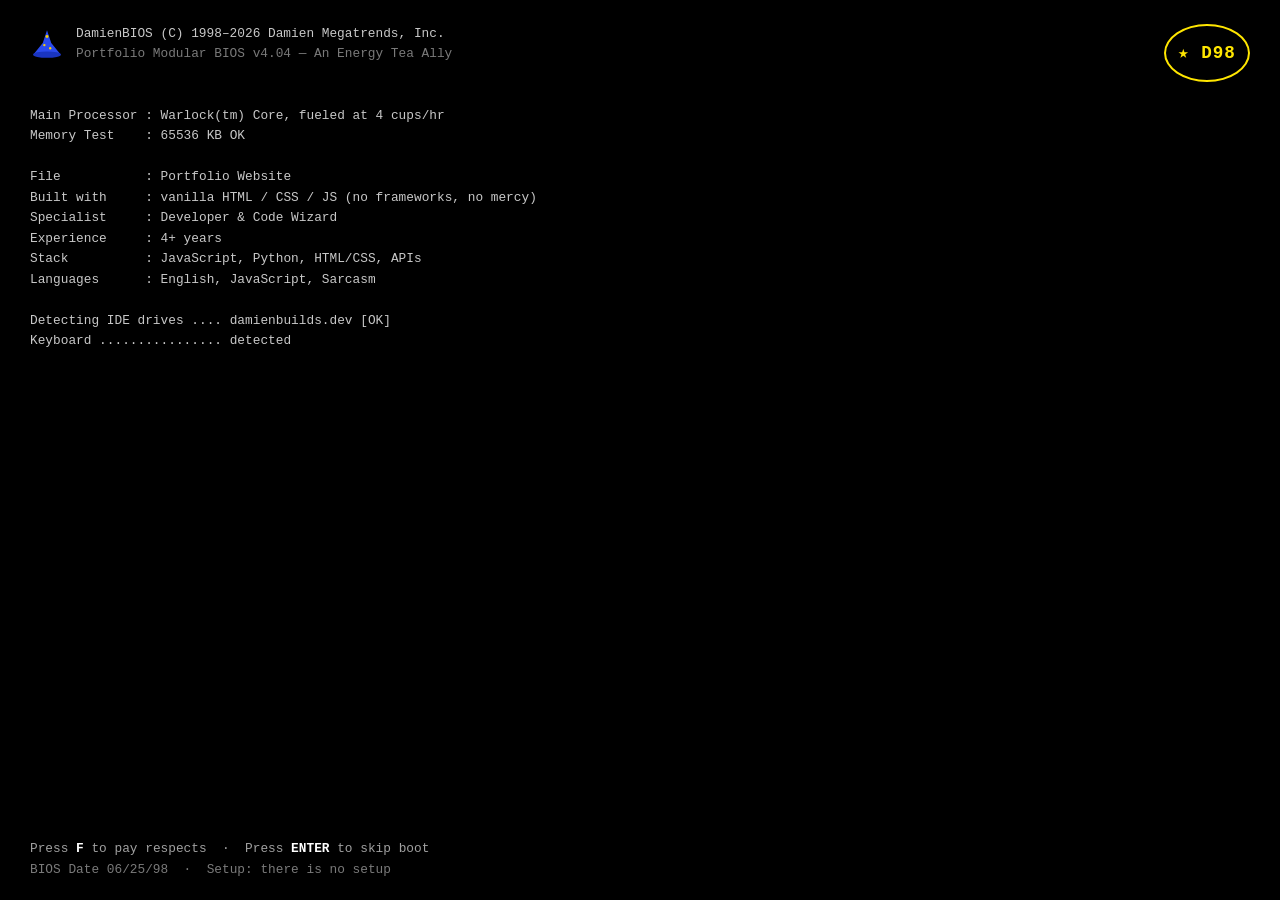
==== commit 8d3921a0: "Added boot seq + edited error" ====
--- a/index.html
+++ b/index.html
@@ -18,8 +18,13 @@
     <meta name="theme-color" content="#008080">
     <link rel="stylesheet" href="base.css">
     <link id="main-style" rel="stylesheet" href="style-y2k.css">
+    <noscript><style>.boot { display: none; }</style></noscript>
 </head>
 <body>
+
+<!-- Boot overlay — static so it covers the desktop from first paint;
+     boot.js runs the BIOS → OS load → lock screen sequence inside it. -->
+<div class="boot" id="boot"></div>
 
 <div class="terminal">
 
@@ -144,6 +149,7 @@
 
 </div>
 
+<script src="boot.js"></script>
 <script src="projects.js"></script>
 <script src="app.js"></script>
 <script src="win98.js"></script>
--- a/base.css
+++ b/base.css
@@ -211,6 +211,8 @@
 .desk-icon { display: flex; flex-direction: column; align-items: center; gap: 4px; width: 78px; padding: 4px; background: none; border: none; cursor: pointer; }
 .desk-glyph { width: 32px; height: 32px; flex-shrink: 0; }
 .desk-label { text-align: center; line-height: 1.3; }
+/* Social shortcuts — right edge, just above the activation watermark */
+.desktop-icons-social { left: auto; top: auto; right: 26px; bottom: 150px; }
 @media (max-width: 1180px) { .desktop-icons { display: none; } }
 
 /* ── Right-click context menu ───────────────────────────────── */
@@ -229,6 +231,7 @@
 .dlg-sys { display: flex; gap: 14px; align-items: flex-start; }
 .dlg-sys-logo { flex-shrink: 0; }
 .dlg-err { display: flex; gap: 13px; align-items: flex-start; }
+.dlg-err-text { flex: 1; min-width: 0; }
 .dlg-err-ico { flex-shrink: 0; width: 32px; height: 32px;
     background: url("data:image/svg+xml,<svg xmlns='http://www.w3.org/2000/svg' width='32' height='32' viewBox='0 0 32 32'><circle cx='16' cy='16' r='14' fill='%23d83030' stroke='%23ffffff' stroke-width='1.5'/><path d='M10 10 L22 22 M22 10 L10 22' stroke='%23ffffff' stroke-width='3.4' stroke-linecap='round'/></svg>") center/contain no-repeat; }
 
@@ -304,6 +307,78 @@
 .ms-flag { color: #000000; }
 .ms-n1 { color: #0000ff; } .ms-n2 { color: #008000; } .ms-n3 { color: #ff0000; } .ms-n4 { color: #000080; }
 .ms-n5 { color: #800000; } .ms-n6 { color: #008080; } .ms-n7 { color: #000000; } .ms-n8 { color: #808080; }
+
+/* ── Boot sequence (BIOS POST → damienOS load) + lock screen ──
+   Intentionally fixed colors, like the BSOD — a boot screen looks
+   the same no matter which skin is active. Driven by boot.js. */
+.booting body { overflow: hidden; }
+.boot {
+    position: fixed; inset: 0; z-index: 100005; background: #000000; color: #c8c8c8;
+    font-family: 'Lucida Console', 'Courier New', monospace; font-size: 0.8rem; line-height: 1.6;
+    transition: opacity 0.45s;
+}
+.boot.boot-fade { opacity: 0; pointer-events: none; }
+.boot-stage { position: absolute; inset: 0; padding: 24px 30px; overflow: hidden; }
+
+/* BIOS POST */
+.bios-head { display: flex; justify-content: space-between; align-items: flex-start; gap: 20px; margin-bottom: 24px; }
+.bios-brand { display: flex; gap: 12px; align-items: center; min-width: 0; }
+.bios-logo {
+    width: 34px; height: 34px; flex-shrink: 0;
+    background: url("data:image/svg+xml,<svg xmlns='http://www.w3.org/2000/svg' width='32' height='32' viewBox='0 0 32 32'><path d='M16 3 L20 15 L29 26 H3 L12 15 Z' fill='%232b4bee'/><ellipse cx='16' cy='26' rx='13' ry='3' fill='%231a35c0'/><circle cx='16' cy='9' r='1.4' fill='%23ffd200'/><circle cx='13.5' cy='17' r='1.1' fill='%23ffd200'/><circle cx='19' cy='20' r='1.1' fill='%23ffd200'/></svg>") center/contain no-repeat;
+}
+.bios-badge {
+    flex-shrink: 0; color: #ffe600; border: 2px solid #ffe600; border-radius: 50%;
+    width: 86px; height: 58px; display: flex; align-items: center; justify-content: center;
+    font-weight: 700; font-size: 1.1rem; letter-spacing: 1px;
+}
+.bios-lines, .osload-lines { white-space: pre-wrap; }
+.b-line { min-height: 1.6em; }
+.b-red { color: #ff5252; } .b-yellow { color: #ffd24a; } .b-green { color: #39d271; } .b-dim { color: #7a7a7a; }
+.bios-foot { position: absolute; left: 30px; right: 30px; bottom: 20px; color: #a0a0a0; }
+.bios-foot b { color: #ffffff; }
+
+/* damienOS loading */
+.osload-logo { color: #e8e8e8; font-size: 0.55rem; line-height: 1.15; margin: 0 0 2px; overflow: hidden; }
+.osload-tag { color: #8a8a8a; margin-bottom: 22px; }
+.osload-lines .b-line { color: #39d271; }
+.boot-bar-wrap { position: absolute; left: 10px; right: 10px; bottom: 30px; }
+.boot-bar { height: 12px; background: #3c4454; border-radius: 7px; overflow: hidden; }
+.boot-bar i { display: block; height: 100%; width: 0%; background: #27c93f; border-radius: 7px; transition: width 0.3s; }
+.boot-bar-label { text-align: center; font-size: 0.7rem; color: #9adf9a; margin-top: 6px; }
+
+/* Lock screen */
+.boot-lock {
+    background: linear-gradient(180deg, #4a80f0 0%, #2e9ce2 55%, #0ab6c9 100%);
+    display: flex; align-items: center; justify-content: center;
+    font-family: Tahoma, Arial, sans-serif;
+}
+.lock-card { display: flex; flex-direction: column; align-items: flex-start; padding-bottom: 8vh; }
+.lock-avatar {
+    align-self: center; width: 90px; height: 90px; display: flex; align-items: center; justify-content: center;
+    font-size: 52px; line-height: 1; background: linear-gradient(180deg, #cfe7ff, #7fc4ef);
+    border: 1px solid rgba(255,255,255,0.75); box-shadow: 0 2px 8px rgba(0,0,60,0.3);
+}
+.lock-user { align-self: center; color: #ffffff; font-weight: 700; font-size: 0.82rem; margin: 9px 0 28px; text-shadow: 0 1px 2px rgba(0,0,60,0.45); }
+.lock-label { color: #ffffff; font-size: 0.72rem; font-weight: 700; margin-bottom: 4px; text-shadow: 0 1px 2px rgba(0,0,60,0.45); }
+.lock-row { display: flex; }
+.lock-input { width: 150px; padding: 6px 8px; font-size: 1rem; letter-spacing: 2px; border: 1px solid #274a76; background: #ffffff; color: #000000; }
+.lock-input:focus { outline: none; }
+.lock-btn {
+    padding: 6px 12px; cursor: pointer; background: #d4d0c8;
+    font-family: Tahoma, Arial, sans-serif; font-size: 0.74rem; font-weight: 700;
+    border-top: 2px solid #ffffff; border-left: 2px solid #ffffff;
+    border-right: 2px solid #404040; border-bottom: 2px solid #404040;
+}
+.lock-btn:active { border-color: #404040 #ffffff #ffffff #404040; }
+.lock-hint { min-height: 1.3em; margin-top: 9px; max-width: 300px; color: rgba(255,255,255,0.9); font-size: 0.66rem; line-height: 1.5; text-shadow: 0 1px 2px rgba(0,0,60,0.35); }
+.lock-welcome { color: #ffffff; font-size: 1.35rem; text-align: center; text-shadow: 0 1px 3px rgba(0,0,60,0.45); }
+.lock-welcome span { display: block; font-size: 0.78rem; margin-top: 10px; color: rgba(255,255,255,0.85); }
+@media (max-width: 600px) {
+    .boot-stage { padding: 18px 14px; }
+    .bios-foot { left: 14px; right: 14px; }
+    .bios-badge { display: none; }
+}
 
 /* Blue Screen of Death */
 .bsod { position: fixed; inset: 0; z-index: 100001; background: #0000aa; cursor: pointer; display: flex; align-items: center; justify-content: center; padding: 30px; }
--- a/style-y2k.css
+++ b/style-y2k.css
@@ -735,6 +735,33 @@
     border-top-color: #404040; border-left-color: #404040;
     border-right-color: #ffffff; border-bottom-color: #ffffff;
 }
+/* Richer error-dialog bits (End Process etc.) */
+.dlg-err-h { font-weight: 700; margin-bottom: 8px; }
+.dlg-err-code {
+    margin-top: 10px; padding-top: 7px; border-top: 1px solid #b8b4aa;
+    font-family: 'Courier New', monospace; font-size: 0.68rem; color: #6a6a6a;
+}
+.dlg-hire { display: inline-flex; align-items: center; justify-content: center; text-decoration: none; color: #000000; font-weight: 700; }
+
+/* Activation punchline dialog — key icon + license "report card" */
+.dlg-act { max-width: 360px; }
+.dlg-act-head { display: flex; gap: 13px; align-items: center; margin-bottom: 12px; }
+.dlg-act-ico {
+    flex-shrink: 0; width: 34px; height: 34px;
+    background: url("data:image/svg+xml,<svg xmlns='http://www.w3.org/2000/svg' width='34' height='34' viewBox='0 0 34 34'><circle cx='11' cy='12' r='6.2' fill='none' stroke='%23c99700' stroke-width='3.6'/><path d='M15.5 16.5 L28 29 M24.5 25.5 l4 -4 M20.5 21.5 l3.4 -3.4' fill='none' stroke='%23c99700' stroke-width='3'/></svg>") center/contain no-repeat;
+}
+.dlg-act-h { font-weight: 700; font-size: 0.86rem; }
+.dlg-act-sub { font-family: 'Courier New', monospace; font-size: 0.66rem; color: #8a2020; margin-top: 2px; }
+.dlg-act-rows {
+    background: #ffffff; padding: 7px 10px; margin-bottom: 12px; font-size: 0.74rem;
+    border: 1px solid; border-color: #808080 #ffffff #ffffff #808080;
+}
+.dlg-act-rows > div { display: flex; justify-content: space-between; gap: 20px; padding: 2.5px 0; }
+.dlg-act-rows span { color: #666666; flex-shrink: 0; }
+.dlg-act-rows b { text-align: right; }
+.act-bad { color: #a01818; }
+.act-good { color: #0a7a2a; }
+.dlg-act-note { font-size: 0.72rem; color: #555555; line-height: 1.5; }
 
 /* ═══════════════════════════════════════════════════════════════
    APP: Projects → Foxfire (an old-school Firefox parody) + a blog
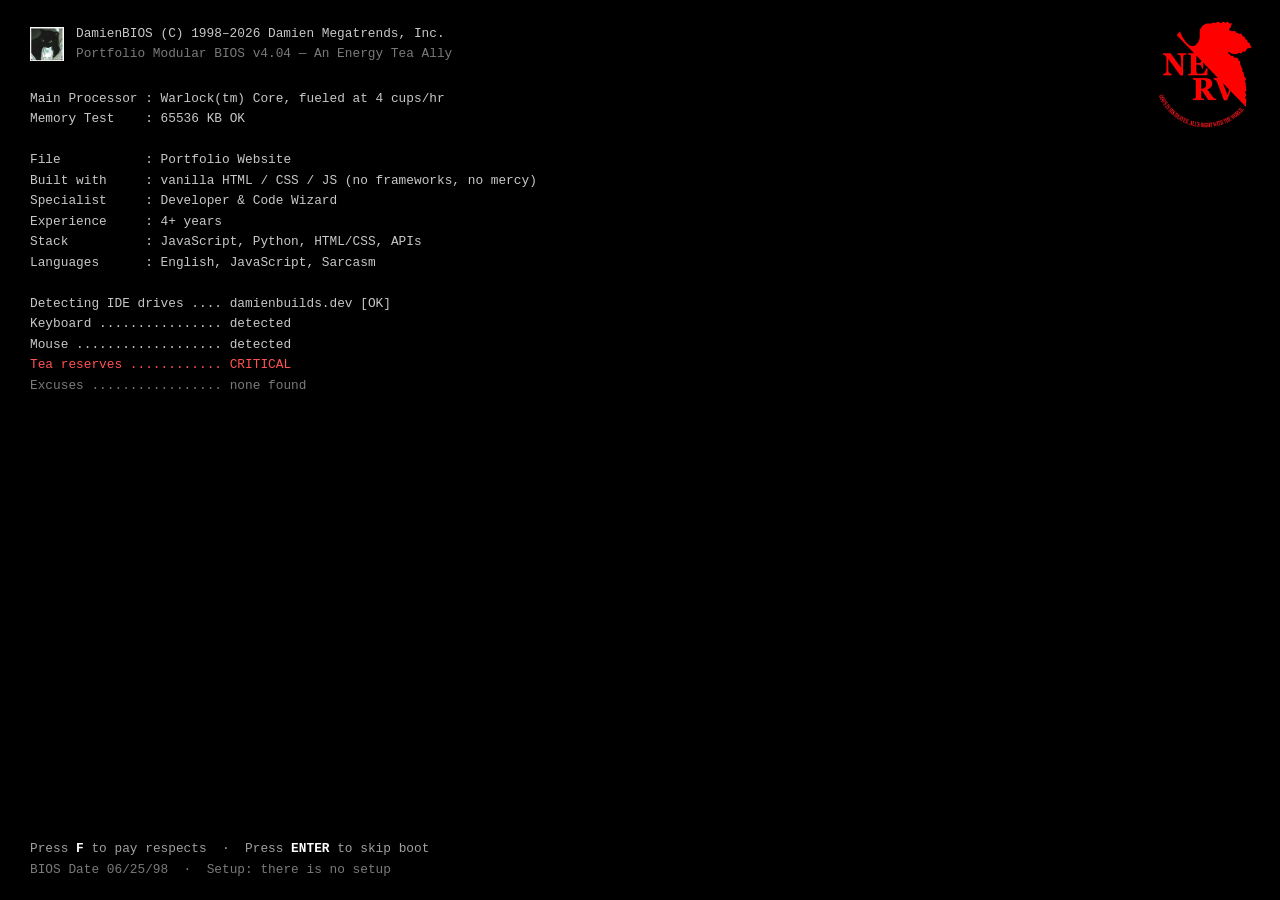
==== commit 0f3aec80: "redesigned widgets" ====
--- a/index.html
+++ b/index.html
@@ -52,7 +52,7 @@
 
     <!-- ── Now Playing (styled as Winamp) ──────────────────────── -->
     <section class="block" data-app="winamp" data-app-title="Spotify98">
-        <div class="prompt"><span class="p-user">visitor</span><span class="p-dim">@</span><span class="p-host">damien.dev</span><span class="p-dim">:</span><span class="p-path">~</span><span class="p-sym">$</span> <span class="p-cmd">now-playing</span></div>
+        <div class="prompt"><span class="p-user">visitor</span><span class="p-dim">@</span><span class="p-host">damien.dev</span><span class="p-dim">:</span><span class="p-path">~</span><span class="p-sym">$</span> <span class="p-cmd">spotify</span></div>
         <div id="spotify-widget"></div>
     </section>
 
@@ -64,7 +64,7 @@
 
     <!-- ── Recently Played (styled as CD Player) ───────────────── -->
     <section class="block" data-app="cdplayer" data-app-title="Steam98">
-        <div class="prompt"><span class="p-user">visitor</span><span class="p-dim">@</span><span class="p-host">damien.dev</span><span class="p-dim">:</span><span class="p-path">~</span><span class="p-sym">$</span> <span class="p-cmd">Steam98</span></div>
+        <div class="prompt"><span class="p-user">visitor</span><span class="p-dim">@</span><span class="p-host">damien.dev</span><span class="p-dim">:</span><span class="p-path">~</span><span class="p-sym">$</span> <span class="p-cmd">steam</span></div>
         <div id="steam-widget"></div>
     </section>
 
--- a/base.css
+++ b/base.css
@@ -205,6 +205,19 @@
 .win-ctrls { display: inline-flex; align-items: center; gap: 2px; margin-left: auto; flex-shrink: 0; cursor: default; }
 .wc { position: relative; flex-shrink: 0; cursor: pointer; padding: 0; width: 16px; height: 14px; }
 .wc::before { content: ''; position: absolute; }
+
+/* ── Desktop wallpaper — centered, framed, not full-bleed ─────── */
+.desktop-wallpaper {
+    position: fixed; inset: 0 0 30px 0; z-index: 0;
+    display: flex; align-items: center; justify-content: center;
+    pointer-events: none; user-select: none;
+}
+.desktop-wallpaper img {
+    max-width: 60vw; max-height: 60vh;
+    object-fit: contain;
+    box-shadow: 0 0 0 1px #404040, 0 6px 18px rgba(0,0,0,0.35);
+}
+@media (max-width: 1180px) { .desktop-wallpaper { display: none; } }
 
 /* ── Desktop icons ──────────────────────────────────────────── */
 .desktop-icons { position: fixed; top: 14px; left: 14px; z-index: 1; display: flex; flex-direction: column; gap: 16px; }
@@ -323,15 +336,27 @@
 /* BIOS POST */
 .bios-head { display: flex; justify-content: space-between; align-items: flex-start; gap: 20px; margin-bottom: 24px; }
 .bios-brand { display: flex; gap: 12px; align-items: center; min-width: 0; }
+/* Cool little geometric mark — a rotated square pierced by a diamond, no
+   image needed. Purely decorative, next to the BIOS brand text. */
 .bios-logo {
     width: 34px; height: 34px; flex-shrink: 0;
-    background: url("data:image/svg+xml,<svg xmlns='http://www.w3.org/2000/svg' width='32' height='32' viewBox='0 0 32 32'><path d='M16 3 L20 15 L29 26 H3 L12 15 Z' fill='%232b4bee'/><ellipse cx='16' cy='26' rx='13' ry='3' fill='%231a35c0'/><circle cx='16' cy='9' r='1.4' fill='%23ffd200'/><circle cx='13.5' cy='17' r='1.1' fill='%23ffd200'/><circle cx='19' cy='20' r='1.1' fill='%23ffd200'/></svg>") center/contain no-repeat;
-}
+    background: url("data:image/svg+xml,<svg xmlns='http://www.w3.org/2000/svg' width='32' height='32' viewBox='0 0 32 32'><rect x='6' y='6' width='20' height='20' fill='none' stroke='%232b4bee' stroke-width='2' transform='rotate(45 16 16)'/><rect x='11' y='11' width='10' height='10' fill='%23ffd200' transform='rotate(45 16 16)'/><circle cx='16' cy='16' r='2.4' fill='%232b4bee'/></svg>") center/contain no-repeat;
+}
+/* Custom icon swapped in for the geometric mark — same slot, own image. */
+.bios-logo.bios-logo-img { background-size: contain; background-repeat: no-repeat; background-position: center; }
 .bios-badge {
     flex-shrink: 0; color: #ffe600; border: 2px solid #ffe600; border-radius: 50%;
-    width: 86px; height: 58px; display: flex; align-items: center; justify-content: center;
+    width: 110px; height: 74px; display: flex; align-items: center; justify-content: center;
     font-weight: 700; font-size: 1.1rem; letter-spacing: 1px;
-}
+    overflow: hidden;
+}
+/* Custom logo: sits flush in the screen's top-right corner at its natural
+   aspect ratio (uncropped) instead of inside the yellow circle badge. */
+.bios-badge.bios-badge-img {
+    position: absolute; top: 0; right: 0; width: auto; height: auto;
+    border: none; border-radius: 0; overflow: visible;
+}
+.bios-badge-img img { display: block; max-width: 260px; max-height: 150px; }
 .bios-lines, .osload-lines { white-space: pre-wrap; }
 .b-line { min-height: 1.6em; }
 .b-red { color: #ff5252; } .b-yellow { color: #ffd24a; } .b-green { color: #39d271; } .b-dim { color: #7a7a7a; }
@@ -342,6 +367,9 @@
 .osload-logo { color: #e8e8e8; font-size: 0.55rem; line-height: 1.15; margin: 0 0 2px; overflow: hidden; }
 .osload-tag { color: #8a8a8a; margin-bottom: 22px; }
 .osload-lines .b-line { color: #39d271; }
+.osload-lines .b-red { color: #ff5252; }
+.osload-lines .b-yellow { color: #ffd24a; }
+.osload-lines .b-dim { color: #7a7a7a; }
 .boot-bar-wrap { position: absolute; left: 10px; right: 10px; bottom: 30px; }
 .boot-bar { height: 12px; background: #3c4454; border-radius: 7px; overflow: hidden; }
 .boot-bar i { display: block; height: 100%; width: 0%; background: #27c93f; border-radius: 7px; transition: width 0.3s; }
@@ -353,12 +381,16 @@
     display: flex; align-items: center; justify-content: center;
     font-family: Tahoma, Arial, sans-serif;
 }
-.lock-card { display: flex; flex-direction: column; align-items: flex-start; padding-bottom: 8vh; }
+/* Hug the content (the input row is the widest child) so the card stays
+   centred. The readonly password + short static hint can't reflow it, which
+   is what used to shift the input + button off-centre after the autofill. */
+.lock-card { display: flex; flex-direction: column; align-items: flex-start; width: max-content; padding-bottom: 8vh; }
 .lock-avatar {
-    align-self: center; width: 90px; height: 90px; display: flex; align-items: center; justify-content: center;
-    font-size: 52px; line-height: 1; background: linear-gradient(180deg, #cfe7ff, #7fc4ef);
+    align-self: center; width: 130px; height: 130px; display: flex; align-items: center; justify-content: center;
+    font-size: 76px; line-height: 1; overflow: hidden; background: linear-gradient(180deg, #cfe7ff, #7fc4ef);
     border: 1px solid rgba(255,255,255,0.75); box-shadow: 0 2px 8px rgba(0,0,60,0.3);
 }
+.lock-avatar-img { width: 100%; height: 100%; object-fit: cover; display: block; }
 .lock-user { align-self: center; color: #ffffff; font-weight: 700; font-size: 0.82rem; margin: 9px 0 28px; text-shadow: 0 1px 2px rgba(0,0,60,0.45); }
 .lock-label { color: #ffffff; font-size: 0.72rem; font-weight: 700; margin-bottom: 4px; text-shadow: 0 1px 2px rgba(0,0,60,0.45); }
 .lock-row { display: flex; }
@@ -371,9 +403,9 @@
     border-right: 2px solid #404040; border-bottom: 2px solid #404040;
 }
 .lock-btn:active { border-color: #404040 #ffffff #ffffff #404040; }
-.lock-hint { min-height: 1.3em; margin-top: 9px; max-width: 300px; color: rgba(255,255,255,0.9); font-size: 0.66rem; line-height: 1.5; text-shadow: 0 1px 2px rgba(0,0,60,0.35); }
-.lock-welcome { color: #ffffff; font-size: 1.35rem; text-align: center; text-shadow: 0 1px 3px rgba(0,0,60,0.45); }
-.lock-welcome span { display: block; font-size: 0.78rem; margin-top: 10px; color: rgba(255,255,255,0.85); }
+.lock-hint { min-height: 1.3em; margin-top: 9px; max-width: 100%; color: rgba(255,255,255,0.9); font-size: 0.66rem; line-height: 1.5; text-shadow: 0 1px 2px rgba(0,0,60,0.35); }
+.lock-welcome { align-self: center; margin-top: 36px; color: #ffffff; font-size: 1.35rem; text-align: center; text-shadow: 0 1px 3px rgba(0,0,60,0.45); }
+.lock-welcome span { display: block; font-size: 0.78rem; margin-top: 16px; color: rgba(255,255,255,0.85); }
 @media (max-width: 600px) {
     .boot-stage { padding: 18px 14px; }
     .bios-foot { left: 14px; right: 14px; }
--- a/style-y2k.css
+++ b/style-y2k.css
@@ -344,7 +344,7 @@
 .sp-link:hover { text-decoration: underline; color: #22dd66; }
 .sp-link svg { width: 13px; height: 13px; }
 
-/* Album art (sized large by the .wmp rules below) */
+/* Album art fallback (final sizing set by the .sp-panel.spotify rules below) */
 .sp-art-empty {
     background: #11141c url("data:image/svg+xml,<svg xmlns='http://www.w3.org/2000/svg' width='24' height='24' viewBox='0 0 24 24' fill='%234dffa0'><path d='M9 17V5l10-2v12'/><circle cx='6.5' cy='17.5' r='2.5'/><circle cx='16.5' cy='15.5' r='2.5'/></svg>") center/30px no-repeat;
 }
@@ -1055,180 +1055,120 @@
    STATUS APPS — each widget styled as its own 98-era program
    ═══════════════════════════════════════════════════════════════ */
 
-/* ── Now Playing → Windows Media Player (compact / minimal) ─── */
+/* ── Spotify98 → Spotify "now playing" bar (dark + green) ───── */
 .sp-panel {
-    background: linear-gradient(180deg, #34394a 0%, #1f2330 100%);
-    border-top-color: #5a6076; border-left-color: #5a6076;
-    border-right-color: #0a0c12; border-bottom-color: #0a0c12;
-    box-shadow: none; color: #cdd6e6;
+    background: #121212;
+    border-top-color: #282828; border-left-color: #282828;
+    border-right-color: #000000; border-bottom-color: #000000;
+    box-shadow: none; color: #ffffff;
     display: flex; flex-direction: column;
 }
 .sp-panel::before {
-    content: 'Media Player';
-    background: linear-gradient(to bottom, #3a4055, #20242f);
-    color: #aebbd2; letter-spacing: 0.06em;
-    border-bottom: 1px solid #0a0c12;
-}
-
-/* Compact now-playing row: small cover + meta + mini EQ */
-.sp-now { display: flex; align-items: center; gap: 9px; padding: 8px 9px; }
-.sp-panel.wmp .sp-art { width: 72px; height: 72px; flex-shrink: 0; border: 1px solid #0a0c12; border-radius: 2px; object-fit: cover; display: block; box-shadow: 0 1px 3px rgba(0,0,0,0.5); }
-.sp-panel.wmp .sp-art-empty { background-color: #11141c; }
+    content: 'Spotify';
+    background: #000000;
+    color: #1db954; letter-spacing: 0.02em; font-weight: 700;
+    font-family: Tahoma, 'MS Sans Serif', Arial, sans-serif; text-transform: none;
+    border-bottom: 1px solid #1db954;
+    padding-left: 22px;
+    background-image: url("data:image/svg+xml,<svg xmlns='http://www.w3.org/2000/svg' viewBox='0 0 24 24'><circle cx='12' cy='12' r='12' fill='%231db954'/><g fill='none' stroke='%23000' stroke-width='2' stroke-linecap='round'><path d='M6 15c4-1 8-0.7 11 1'/><path d='M5.2 11c5-1.4 10-0.9 14 1.4'/><path d='M5 7.4c6-1.4 11.6-0.9 15 1.5'/></g></svg>");
+    background-repeat: no-repeat; background-position: 6px center; background-size: 12px;
+}
+
+/* Now-playing row: album cover + meta + mini EQ */
+.sp-now { display: flex; align-items: center; gap: 11px; padding: 11px 11px 9px; }
+.sp-panel .sp-art { width: 66px; height: 66px; flex-shrink: 0; border: none; border-radius: 4px; object-fit: cover; display: block; box-shadow: 0 2px 7px rgba(0,0,0,0.6); }
+.sp-panel .sp-art-empty {
+    background: #282828 url("data:image/svg+xml,<svg xmlns='http://www.w3.org/2000/svg' width='24' height='24' viewBox='0 0 24 24' fill='%231db954'><path d='M9 17V5l10-2v12'/><circle cx='6.5' cy='17.5' r='2.5'/><circle cx='16.5' cy='15.5' r='2.5'/></svg>") center/28px no-repeat;
+}
 .sp-meta { min-width: 0; flex: 1; }
-.sp-panel.wmp .sp-status { display: flex; align-items: center; gap: 5px; padding: 0 0 2px; margin: 0; border: 0; font-family: Tahoma, Arial, sans-serif; font-size: 0.54rem; letter-spacing: 0.06em; text-transform: uppercase; color: #aebbd2; }
-.sp-panel.wmp .sp-dot { width: 6px; height: 6px; border-radius: 50%; background: #aab3c8; }
-.sp-panel.wmp.playing .sp-dot { background: #25e07a; box-shadow: 0 0 5px rgba(37,224,122,0.7); animation: blink 1.4s step-end infinite; }
-.sp-panel.wmp .sp-track { padding: 0; font-family: Tahoma, Arial, sans-serif; color: #5dffac; font-weight: 700; font-size: 0.78rem; text-shadow: 0 0 6px rgba(77,255,160,0.35); white-space: nowrap; overflow: hidden; text-overflow: ellipsis; }
-.sp-panel.wmp .sp-artist { padding: 0; flex: none; font-family: Tahoma, Arial, sans-serif; color: #cdd9ea; font-size: 0.66rem; white-space: nowrap; overflow: hidden; text-overflow: ellipsis; }
+.sp-status { display: flex; align-items: center; gap: 6px; padding: 0 0 3px; margin: 0; border: 0; font-family: Tahoma, Arial, sans-serif; font-size: 0.56rem; letter-spacing: 0.09em; text-transform: uppercase; font-weight: 700; color: #1db954; }
+.sp-panel .sp-dot { width: 7px; height: 7px; border-radius: 50%; background: #535353; }
+.sp-panel.playing .sp-dot { background: #1db954; box-shadow: 0 0 6px rgba(29,185,84,0.85); animation: blink 1.4s step-end infinite; }
+.sp-track { padding: 0; font-family: Tahoma, Arial, sans-serif; color: #ffffff; font-weight: 700; font-size: 0.84rem; text-shadow: none; white-space: nowrap; overflow: hidden; text-overflow: ellipsis; }
+.sp-artist { padding: 0; flex: none; margin-top: 2px; font-family: Tahoma, Arial, sans-serif; color: #b3b3b3; font-size: 0.68rem; font-style: normal; white-space: nowrap; overflow: hidden; text-overflow: ellipsis; }
 
 /* Mini EQ (animates only while actually playing) */
 .sp-eq { display: flex; align-items: flex-end; gap: 2px; height: 18px; flex-shrink: 0; }
-.sp-eq i { width: 3px; background: linear-gradient(#4dffa0, #1d8a55); opacity: 0.85; }
+.sp-eq i { width: 3px; background: linear-gradient(#1ed760, #1db954); opacity: 0.9; }
 .sp-eq i:nth-child(1) { height: 40%; } .sp-eq i:nth-child(2) { height: 75%; } .sp-eq i:nth-child(3) { height: 50%; }
 .sp-eq i:nth-child(4) { height: 90%; } .sp-eq i:nth-child(5) { height: 35%; }
-.sp-panel.wmp.playing .sp-eq i { animation: sp-eq 0.85s ease-in-out infinite alternate; }
-.sp-panel.wmp.playing .sp-eq i:nth-child(odd) { animation-duration: 0.6s; }
+.sp-panel.playing .sp-eq i { animation: sp-eq 0.85s ease-in-out infinite alternate; }
+.sp-panel.playing .sp-eq i:nth-child(odd) { animation-duration: 0.6s; }
 @keyframes sp-eq { from { height: 15%; } to { height: 100%; } }
 
+/* Spotify-style progress bar */
+.sp-bar { height: 4px; margin: 0 11px 9px; background: #4d4d4d; border-radius: 2px; overflow: hidden; }
+.sp-bar-fill { display: block; height: 100%; width: 38%; background: #1db954; border-radius: 2px; }
+.sp-panel.playing .sp-bar-fill { animation: sp-progress 24s linear infinite; }
+@keyframes sp-progress { from { width: 6%; } to { width: 97%; } }
+
 /* "last" footnote + profile link */
-.sp-last { padding: 0 9px 7px; font-family: Tahoma, Arial, sans-serif; font-size: 0.58rem; color: #bcc7da; white-space: nowrap; overflow: hidden; text-overflow: ellipsis; }
-.sp-last-k { color: #8e99af; text-transform: uppercase; letter-spacing: 0.05em; font-size: 0.52rem; margin-right: 4px; }
-.sp-panel .sp-link { color: #c2d4ef; background: transparent; border-top: 1px solid #2a3040; padding: 5px 9px; }
-.sp-panel .sp-link:hover { color: #ffffff; }
-
-/* ── GitHub → warped retro CRT terminal ────────────────────── */
-.gh-panel { background: #020a04; border-color: #143; box-shadow: none; position: relative; }
+.sp-last { padding: 0 11px 9px; font-family: Tahoma, Arial, sans-serif; font-size: 0.6rem; color: #b3b3b3; white-space: nowrap; overflow: hidden; text-overflow: ellipsis; }
+.sp-last-k { color: #727272; text-transform: uppercase; letter-spacing: 0.05em; font-size: 0.52rem; margin-right: 5px; }
+.sp-panel .sp-link { color: #1db954; background: transparent; border-top: 1px solid #282828; padding: 6px 11px; font-size: 0.66rem; margin-top: auto; }
+.sp-panel .sp-link:hover { color: #1ed760; text-decoration: underline; }
+.sp-link svg { width: 13px; height: 13px; }
+
+/* ── Git98 → GitHub dark panel (octocat + activity feed) ────── */
+.gh-panel { background: #0d1117; border-color: #30363d; box-shadow: none; position: relative; }
 .gh-panel::before {
-    content: 'Terminal';
-    background: #0a1a0e; color: #33ff66; border-bottom: 1px solid #0a3a18;
-    font-family: 'Courier New', monospace; letter-spacing: 0; text-transform: none;
-}
-/* Curved-glass overlay: scanlines + phosphor glow + heavy corner vignette */
-.gh-panel::after {
-    content: ''; position: absolute; inset: 0; pointer-events: none; z-index: 5;
-    border-radius: 11px / 18px;
-    background:
-        repeating-linear-gradient(0deg, rgba(0,0,0,0) 0 2px, rgba(0,0,0,0.30) 2px 3px),
-        radial-gradient(130% 120% at 50% 0%, rgba(80,255,150,0.10), transparent 46%);
-    box-shadow:
-        inset 0 0 26px 7px rgba(0,0,0,0.88),
-        inset 0 0 0 2px rgba(0,0,0,0.9);
-}
-.gh-status { background: transparent; color: #2bd457; border-bottom-color: #0a3a18; text-shadow: 0 0 4px rgba(51,255,102,0.4); }
-.gh-status::after { content: ' · online'; color: #1f9c43; }
-.gh-dot { background: #33ff66; box-shadow: 0 0 6px rgba(51,255,102,0.8); }
-.gh-feed { background: transparent; }
-.gh-ev { color: #33ff66; text-shadow: 0 0 4px rgba(51,255,102,0.45); }
-.gh-ev:nth-child(even) { background: rgba(20,80,40,0.16); }
-.gh-ev-ico, .gh-ev-star, .gh-ev-create, .gh-ev-fork, .gh-ev-pr, .gh-ev-issue {
-    background: transparent; color: #33ff66; border-radius: 0; width: auto; height: auto;
-}
-.gh-ev-repo { color: #5cd8ff; text-shadow: 0 0 4px rgba(92,216,255,0.45); }
-.gh-ev-time { color: #1f9c43; }
-.gh-meta { background: transparent; border-top-color: #0a3a18; }
-.gh-link { color: #5cd8ff; text-shadow: 0 0 4px rgba(92,216,255,0.4); }
-.gh-link:hover { color: #9be3ff; }
-
-/* ── Steam → vinyl record (draggable, slim header) ───────────── */
+    content: 'GitHub';
+    background: #161b22; color: #ffffff; border-bottom: 1px solid #30363d;
+    font-family: Tahoma, 'MS Sans Serif', Arial, sans-serif; letter-spacing: 0.01em; text-transform: none; font-weight: 700;
+    padding-left: 24px;
+    background-image: url("data:image/svg+xml,<svg xmlns='http://www.w3.org/2000/svg' viewBox='0 0 16 16' fill='%23ffffff'><path d='M8 0C3.58 0 0 3.58 0 8c0 3.54 2.29 6.53 5.47 7.59.4.07.55-.17.55-.38 0-.19-.01-.82-.01-1.49-2.01.37-2.53-.49-2.69-.94-.09-.23-.48-.94-.82-1.13-.28-.15-.68-.52-.01-.53.63-.01 1.08.58 1.23.82.72 1.21 1.87.87 2.33.66.07-.52.28-.87.51-1.07-1.78-.2-3.64-.89-3.64-3.95 0-.87.31-1.59.82-2.15-.08-.2-.36-1.02.08-2.12 0 0 .67-.21 2.2.82.64-.18 1.32-.27 2-.27.68 0 1.36.09 2 .27 1.53-1.04 2.2-.82 2.2-.82.44 1.1.16 1.92.08 2.12.51.56.82 1.27.82 2.15 0 3.07-1.87 3.75-3.65 3.95.29.25.54.73.54 1.48 0 1.07-.01 1.93-.01 2.2 0 .21.15.46.55.38A8.013 8.013 0 0016 8c0-4.42-3.58-8-8-8z'/></svg>");
+    background-repeat: no-repeat; background-position: 7px center; background-size: 13px;
+}
+/* Headline: "I'm working on <repo>" */
+.gh-status { background: #0d1117; color: #c9d1d9; border-bottom-color: #21262d; text-transform: none; letter-spacing: 0; font-family: Tahoma, Arial, sans-serif; font-size: 0.66rem; }
+.gh-status-repo { color: #58a6ff; text-decoration: none; font-weight: 700; margin-left: 4px; }
+.gh-status-repo:hover { text-decoration: underline; }
+
+/* ── Steam98 → Steam library capsule card (navy + blue) ──────── */
 .steam-panel {
-    background: transparent;
-    border: none;
-    box-shadow: none;
-    position: relative;
-    width: 100%;
-    margin: 0 auto;
-    padding: 14px 0 0;
-}
-.steam-panel::before,
-.steam-status { display: none; }
-
-/* Vinyl disc — concentric grooves + center label */
-.steam-disc {
-    display: block; position: relative;
-    width: 210px; height: 210px; margin: 0 auto 14px;
-    border-radius: 50%;
-    background: #181818;
-    animation: disc-spin 16s linear infinite;
-    cursor: pointer;
-}
-.steam-disc.paused { animation-play-state: paused; }   /* off-screen / tab hidden */
-/* Game art fills the entire disc */
-.steam-disc .steam-img {
-    position: absolute;
-    inset: 0;
-    width: 100%; height: 100%;
-    border-radius: 50%;
-    object-fit: cover; display: block;
-    filter: brightness(0.82) saturate(0.9);
-    z-index: 0;
-}
-/* Groove rings overlay — light enough that art shows through */
-.steam-disc::before {
-    content: ''; position: absolute; inset: 0; border-radius: 50%; pointer-events: none; z-index: 2;
-    background: radial-gradient(circle,
-        rgba(0,0,0,0)    0% 20%,
-        rgba(0,0,0,0.42) 20% 21.5%,  rgba(255,255,255,0.055) 21.5% 22%,
-        rgba(0,0,0,0.36) 22% 24.5%,  rgba(255,255,255,0.055) 24.5% 25%,
-        rgba(0,0,0,0.36) 25% 28%,    rgba(255,255,255,0.055) 28% 28.5%,
-        rgba(0,0,0,0.36) 28.5% 32%,  rgba(255,255,255,0.055) 32% 32.5%,
-        rgba(0,0,0,0.36) 32.5% 36%,  rgba(255,255,255,0.055) 36% 36.5%,
-        rgba(0,0,0,0.36) 36.5% 40%,  rgba(255,255,255,0.055) 40% 40.5%,
-        rgba(0,0,0,0.36) 40.5% 45%,  rgba(255,255,255,0.055) 45% 45.5%,
-        rgba(0,0,0,0.36) 45.5% 50%,  rgba(255,255,255,0.055) 50% 50.5%,
-        rgba(0,0,0,0.36) 50.5% 55%,  rgba(255,255,255,0.055) 55% 55.5%,
-        rgba(0,0,0,0.36) 55.5% 60%,  rgba(255,255,255,0.055) 60% 60.5%,
-        rgba(0,0,0,0.36) 60.5% 66%,  rgba(255,255,255,0.055) 66% 66.5%,
-        rgba(0,0,0,0.36) 66.5% 72%,  rgba(255,255,255,0.055) 72% 72.5%,
-        rgba(0,0,0,0.36) 72.5% 79%,  rgba(255,255,255,0.055) 79% 79.5%,
-        rgba(0,0,0,0.36) 79.5% 86%,  rgba(255,255,255,0.055) 86% 86.5%,
-        rgba(0,0,0,0.55) 86.5% 100%
-    );
-}
-/* Conic sheen + edge gloss on top */
-.steam-disc::after {
-    content: ''; position: absolute; inset: 0; border-radius: 50%; pointer-events: none; z-index: 3;
-    background:
-        conic-gradient(from 0deg,
-            rgba(255,255,255,0) 0deg, rgba(180,200,255,0.09) 70deg, rgba(255,255,255,0) 130deg,
-            rgba(200,160,255,0.07) 210deg, rgba(255,255,255,0) 270deg,
-            rgba(160,220,190,0.08) 330deg, rgba(255,255,255,0) 360deg),
-        radial-gradient(circle at 34% 26%, rgba(255,255,255,0.13), transparent 52%);
-    mix-blend-mode: screen;
-}
-.steam-disc-hub {       /* spindle hole */
-    position: absolute; top: 50%; left: 50%; transform: translate(-50%, -50%);
-    width: 10px; height: 10px; border-radius: 50%; pointer-events: none; z-index: 3;
-    background: #0c0f15;
-    box-shadow: 0 0 0 2px rgba(255,255,255,0.2);
-}
-@keyframes disc-spin { to { transform: rotate(360deg); } }
-
-/* Info bubble — appears on hover above the disc */
-.steam-info {
-    position: absolute;
-    bottom: calc(100% + 10px);
-    left: 50%;
-    transform: translateX(-50%);
-    background: rgba(12, 15, 21, 0.94);
-    border: 1px solid #5a6478;
-    border-radius: 6px;
-    padding: 9px 16px 10px;
-    white-space: nowrap;
-    text-align: center;
-    opacity: 0;
-    pointer-events: none;
-    transition: opacity 0.18s ease;
-    z-index: 10;
-}
-.steam-info::after {    /* downward caret */
-    content: '';
-    position: absolute; top: 100%; left: 50%;
-    transform: translateX(-50%);
-    border: 6px solid transparent;
-    border-top-color: #5a6478;
-}
-.steam-panel:hover .steam-info { opacity: 1; pointer-events: auto; }
-/* Static / away state — no disc, show info inline */
+    background: #1b2838;
+    border-top-color: #3a5570; border-left-color: #3a5570;
+    border-right-color: #0e1520; border-bottom-color: #0e1520;
+    box-shadow: none; color: #c6d4df;
+    display: flex; flex-direction: column;
+    position: relative; width: 100%; margin: 0; padding: 0;
+}
+.steam-panel::before {
+    content: 'Steam'; display: block;
+    color: #ffffff; letter-spacing: 0.02em; font-weight: 700;
+    font-family: Tahoma, 'MS Sans Serif', Arial, sans-serif; text-transform: none;
+    border-bottom: 1px solid #0e1520;
+    padding-left: 22px;
+    background-color: #1b2838;
+    background-image:
+        url("data:image/svg+xml,<svg xmlns='http://www.w3.org/2000/svg' viewBox='0 0 24 24'><circle cx='12' cy='12' r='11' fill='none' stroke='%23ffffff' stroke-width='1.8'/><circle cx='15.5' cy='9' r='3.2' fill='none' stroke='%23ffffff' stroke-width='1.8'/><circle cx='8' cy='15.5' r='2.2' fill='%23ffffff'/><line x1='9.6' y1='13.9' x2='13.6' y2='10.6' stroke='%23ffffff' stroke-width='1.8'/></svg>"),
+        linear-gradient(to right, #1b2838 0%, #2a475e 100%);
+    background-repeat: no-repeat, no-repeat;
+    background-position: 6px center, 0 0;
+    background-size: 13px, 100% 100%;
+}
+.steam-status {
+    display: flex; align-items: center; gap: 6px;
+    font-family: Tahoma, Arial, sans-serif; font-size: 0.56rem; letter-spacing: 0.08em;
+    text-transform: uppercase; color: #66c0f4; font-weight: 700;
+    padding: 8px 10px 6px; border-bottom: 1px solid #2a3f52; background: #1b2838;
+}
+.steam-dot { width: 7px; height: 7px; border-radius: 50%; background: #66c0f4; }
+.steam-panel.active .steam-dot { background: #a4d007; box-shadow: 0 0 6px rgba(144,186,60,0.85); animation: blink 1.6s step-end infinite; }
+
+/* Game capsule banner */
+.steam-cap { display: block; position: relative; overflow: hidden; border-bottom: 1px solid #0e1520; }
+.steam-cap .steam-img { width: 100%; height: 96px; object-fit: cover; display: block; filter: brightness(0.92) saturate(1.05); transition: filter 0.2s; }
+.steam-cap:hover .steam-img { filter: brightness(1.05) saturate(1.15); }
+
+.steam-info { padding: 9px 10px 10px; flex: 1; display: flex; flex-direction: column; background: #1b2838; }
+.steam-game { font-family: Tahoma, Arial, sans-serif; color: #ffffff; font-size: 0.82rem; font-weight: 700; margin-bottom: 4px; text-align: left; white-space: nowrap; overflow: hidden; text-overflow: ellipsis; }
+.steam-badge { display: inline-flex; align-items: center; gap: 5px; align-self: flex-start; font-family: Tahoma, Arial, sans-serif; font-size: 0.58rem; font-weight: 700; letter-spacing: 0.04em; color: #a4d007; margin-bottom: 6px; }
+.steam-badge-dot { width: 6px; height: 6px; border-radius: 50%; background: #a4d007; box-shadow: 0 0 5px rgba(144,186,60,0.8); }
+.steam-meta { font-family: Tahoma, Arial, sans-serif; color: #8f98a0; font-size: 0.6rem; margin-bottom: 8px; flex: 1; text-align: left; }
+.steam-store-link { color: #66c0f4; display: inline-flex; align-items: center; gap: 4px; align-self: flex-start; font-family: Tahoma, Arial, sans-serif; font-size: 0.64rem; text-decoration: none; margin-top: auto; }
+.steam-store-link:hover { color: #9ddcff; text-decoration: underline; }
+
 /* Profile footer — full width, matches the title bar; avatar/status/library + profile link */
 .steam-foot {
     display: flex; flex-direction: column; gap: 6px;
@@ -1271,42 +1211,21 @@
 .steam-persona { flex: 1; font-weight: 700; min-width: 0; overflow: hidden; text-overflow: ellipsis; }
 .steam-lib { color: #8f98a0; font-size: 0.58rem; flex-shrink: 0; }
 
-.steam-panel:not(.active) .steam-info {
-    position: static;
-    transform: none;
-    opacity: 1;
-    pointer-events: auto;
-    background: transparent;
-    border: none;
-    border-radius: 0;
-    padding: 4px 0 8px;
-    white-space: normal;
-}
-.steam-panel:not(.active) .steam-info::after { display: none; }
-.steam-game { color: #9fe8a0; font-family: 'Courier New', monospace; font-size: 0.78rem; font-weight: 700; margin-bottom: 4px; text-align: center; }
-.steam-meta { color: #7fd0a0; font-family: 'Courier New', monospace; font-size: 0.68rem; text-align: center; margin-bottom: 2px; flex: none; }
-.steam-meta::before { content: '\25B6  '; }
-.steam-store-link { color: #66c0f4; display: flex; align-items: center; justify-content: center; gap: 4px; font-family: Tahoma, Arial, sans-serif; font-size: 0.64rem; text-decoration: none; margin-top: 7px; }
-.steam-store-link:hover { color: #9ddcff; text-decoration: underline; }
-.steam-link { color: #7fd0ff; justify-content: center; font-size: 0.64rem; margin-top: 4px; padding-top: 6px; border-top: 1px solid #3a4254; }
-.steam-link:hover { color: #a8e0ff; text-decoration: underline; }
-
-/* Status apps shed the chunky Win98 frame and wear their own app skin —
-   the slim title bar (drag handle + controls) is restyled per app. */
-.block[data-app="winamp"], .block[data-app="terminal"] {
+/* Status apps: a consistent dark Win98 window (chrome = drag handle + controls),
+   each wearing its own brand toolbar (the panel ::before) just below. */
+.block[data-app="winamp"], .block[data-app="terminal"], .block[data-app="cdplayer"] {
     padding: 0; border: 1px solid #000000; box-shadow: 0 2px 7px rgba(0,0,0,0.45);
-}
-.block[data-app="winamp"]   { border-color: #0a0c12; }
-.block[data-app="terminal"] { border-color: #061206; border-radius: 9px; overflow: hidden; }
-/* cdplayer: slim Steam-themed drag handle, disc floats below */
-.block[data-app="cdplayer"] { padding: 0; background: transparent; border: none; box-shadow: none; width: 230px; margin: 0 auto; }
-.block[data-app="cdplayer"] > .prompt { margin: 0; background: rgba(12,16,24,0.82); border-bottom: 1px solid rgba(102,192,244,0.18); border-radius: 4px 4px 0 0; }
-.block[data-app="cdplayer"] > .prompt .p-cmd { color: #9ab8d4; font-size: 0.7rem; }
+    margin-left: auto; margin-right: auto;
+}
+/* Neutral dark title bar for all three; the brand colour lives in the toolbar below */
 .block[data-app="winamp"] > .prompt,
-.block[data-app="terminal"] > .prompt { margin: 0; }
-.block[data-app="winamp"] > .prompt   { background: linear-gradient(180deg, #3a4055, #20242f); border-bottom: 1px solid #0a0c12; }
-.block[data-app="terminal"] > .prompt { background: #0a1a0e; border-bottom: 1px solid #0a3a18; }
-.block[data-app="terminal"] > .prompt .p-cmd { font-family: 'Courier New', monospace; color: #33ff66; text-shadow: 0 0 4px rgba(51,255,102,0.4); }
+.block[data-app="terminal"] > .prompt,
+.block[data-app="cdplayer"] > .prompt {
+    margin: 0; background: #1c1c1c; border-bottom: 1px solid #000000;
+}
+.block[data-app="winamp"] > .prompt .p-cmd,
+.block[data-app="terminal"] > .prompt .p-cmd,
+.block[data-app="cdplayer"] > .prompt .p-cmd { color: #d6d6d6; }
 /* Flat, color-matched window buttons — the chunky beige ones clash on dark bars */
 .block[data-app="winamp"] .wc,
 .block[data-app="terminal"] .wc,
@@ -1317,27 +1236,28 @@
 .block[data-app="winamp"] .wc:active,
 .block[data-app="terminal"] .wc:active,
 .block[data-app="cdplayer"] .wc:active { background: rgba(0,0,0,0.25); border-color: transparent; }
-.block[data-app="winamp"] .wc-min::before,  .block[data-app="cdplayer"] .wc-min::before  { background: #e6ecf6; }
-.block[data-app="winamp"] .wc-max::before,  .block[data-app="cdplayer"] .wc-max::before  { border-color: #e6ecf6; }
-.block[data-app="winamp"] .wc-close::before, .block[data-app="cdplayer"] .wc-close::before { color: #e6ecf6; }
-.block[data-app="terminal"] .wc-min::before  { background: #33ff66; }
-.block[data-app="terminal"] .wc-max::before  { border-color: #33ff66; }
-.block[data-app="terminal"] .wc-close::before { color: #33ff66; }
-.block[data-app="terminal"] .gh-stats { background: transparent; border-bottom-color: rgba(51,255,102,0.12); }
-.block[data-app="terminal"] .gh-streak { color: #ffb800; text-shadow: 0 0 4px rgba(255,184,0,0.5); }
-.block[data-app="terminal"] .gh-top-repo { color: #1f9c43; }
+.block[data-app="winamp"] .wc-min::before,
+.block[data-app="terminal"] .wc-min::before,
+.block[data-app="cdplayer"] .wc-min::before  { background: #e6ecf6; }
+.block[data-app="winamp"] .wc-max::before,
+.block[data-app="terminal"] .wc-max::before,
+.block[data-app="cdplayer"] .wc-max::before  { border-color: #e6ecf6; }
+.block[data-app="winamp"] .wc-close::before,
+.block[data-app="terminal"] .wc-close::before,
+.block[data-app="cdplayer"] .wc-close::before { color: #e6ecf6; }
+/* Strip the chunky beige panel frame — the brand toolbar (::before) is the header now */
 .block[data-app="winamp"] .sp-panel,
 .block[data-app="terminal"] .gh-panel,
 .block[data-app="cdplayer"] .steam-panel { border: none; box-shadow: none; }
-.block[data-app="winamp"] .sp-panel::before,
-.block[data-app="terminal"] .gh-panel::before,
-.block[data-app="cdplayer"] .steam-panel::before { display: none; }
-/* a fitting app icon in each status window's title bar */
+/* a brand app-icon in each status window's title bar */
+.block[data-app="winamp"] > .prompt::before {
+    content: url("data:image/svg+xml,<svg xmlns='http://www.w3.org/2000/svg' width='14' height='14' viewBox='0 0 24 24'><circle cx='12' cy='12' r='12' fill='%231db954'/><g fill='none' stroke='%23000' stroke-width='2' stroke-linecap='round'><path d='M6 15c4-1 8-0.7 11 1'/><path d='M5.2 11c5-1.4 10-0.9 14 1.4'/><path d='M5 7.4c6-1.4 11.6-0.9 15 1.5'/></g></svg>");
+}
 .block[data-app="terminal"] > .prompt::before {
-    content: url("data:image/svg+xml,<svg xmlns='http://www.w3.org/2000/svg' width='14' height='14' viewBox='0 0 14 14' shape-rendering='crispEdges'><rect width='14' height='14' fill='%23000' stroke='%23808080'/><text x='2' y='10' font-family='monospace' font-size='8' fill='%2333ff66'>&gt;_</text></svg>");
+    content: url("data:image/svg+xml,<svg xmlns='http://www.w3.org/2000/svg' width='14' height='14' viewBox='0 0 16 16' fill='%23ffffff'><path d='M8 0C3.58 0 0 3.58 0 8c0 3.54 2.29 6.53 5.47 7.59.4.07.55-.17.55-.38 0-.19-.01-.82-.01-1.49-2.01.37-2.53-.49-2.69-.94-.09-.23-.48-.94-.82-1.13-.28-.15-.68-.52-.01-.53.63-.01 1.08.58 1.23.82.72 1.21 1.87.87 2.33.66.07-.52.28-.87.51-1.07-1.78-.2-3.64-.89-3.64-3.95 0-.87.31-1.59.82-2.15-.08-.2-.36-1.02.08-2.12 0 0 .67-.21 2.2.82.64-.18 1.32-.27 2-.27.68 0 1.36.09 2 .27 1.53-1.04 2.2-.82 2.2-.82.44 1.1.16 1.92.08 2.12.51.56.82 1.27.82 2.15 0 3.07-1.87 3.75-3.65 3.95.29.25.54.73.54 1.48 0 1.07-.01 1.93-.01 2.2 0 .21.15.46.55.38A8.013 8.013 0 0016 8c0-4.42-3.58-8-8-8z'/></svg>");
 }
 .block[data-app="cdplayer"] > .prompt::before {
-    content: url("data:image/svg+xml,<svg xmlns='http://www.w3.org/2000/svg' width='14' height='14' viewBox='0 0 14 14'><circle cx='7' cy='7' r='6.5' fill='%23181818'/><circle cx='7' cy='7' r='5.2' fill='none' stroke='%23ffffff' stroke-width='0.6' stroke-opacity='0.18'/><circle cx='7' cy='7' r='3.8' fill='none' stroke='%23ffffff' stroke-width='0.6' stroke-opacity='0.18'/><circle cx='7' cy='7' r='2.5' fill='none' stroke='%23ffffff' stroke-width='0.6' stroke-opacity='0.18'/><circle cx='7' cy='7' r='1.7' fill='%23444'/><circle cx='7' cy='7' r='0.7' fill='%23181818'/></svg>");
+    content: url("data:image/svg+xml,<svg xmlns='http://www.w3.org/2000/svg' width='14' height='14' viewBox='0 0 24 24'><circle cx='12' cy='12' r='11' fill='none' stroke='%2366c0f4' stroke-width='1.8'/><circle cx='15.5' cy='9' r='3.2' fill='none' stroke='%2366c0f4' stroke-width='1.8'/><circle cx='8' cy='15.5' r='2.2' fill='%2366c0f4'/><line x1='9.6' y1='13.9' x2='13.6' y2='10.6' stroke='%2366c0f4' stroke-width='1.8'/></svg>");
 }
 
 /* "Activate Windows" watermark + footer (Win98) */
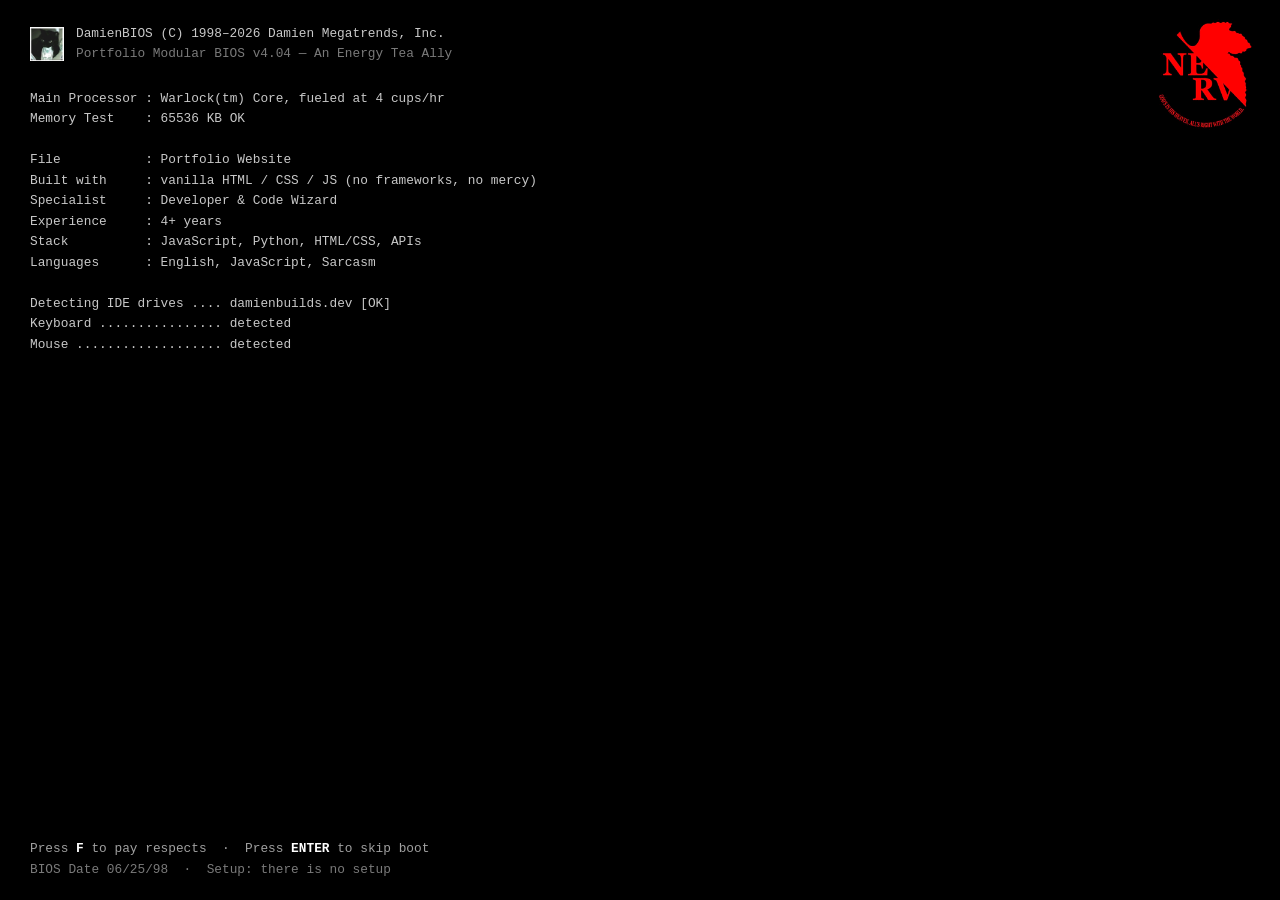
==== commit 83c5ef07: "adjusted icons again, made tweaks to new widgets" ====
--- a/index.html
+++ b/index.html
@@ -84,11 +84,11 @@
 
     <hr class="divider">
 
-    <!-- ── Projects (browsed in Foxfire, the in-house 90s browser parody) ── -->
-    <section class="block" data-app="ie" data-app-title="Foxfire">
+    <!-- ── Projects (browsed in Kurama, the in-house 90s browser parody) ── -->
+    <section class="block" data-app="ie" data-app-title="Kurama">
         <div class="prompt"><span class="p-user">visitor</span><span class="p-dim">@</span><span class="p-host">damien.dev</span><span class="p-dim">:</span><span class="p-path">~</span><span class="p-sym">$</span> <span class="p-cmd">ls -la projects/</span></div>
         <div class="ie-chrome">
-            <div class="ie-menubar"><span>File</span><span>Edit</span><span>View</span><span>History</span><span id="menu-grimoire" class="ie-menu-live" title="Toggle the Bookmarks sidebar (maximize the window first)">Bookmarks</span><span>Tools</span><span>Help</span><span class="ie-throbber" id="ie-throbber" title="Foxfire" aria-hidden="true"></span></div>
+            <div class="ie-menubar"><span>File</span><span>Edit</span><span>View</span><span>History</span><span id="menu-grimoire" class="ie-menu-live" title="Toggle the Bookmarks sidebar (maximize the window first)">Bookmarks</span><span>Tools</span><span>Help</span><span class="ie-throbber" id="ie-throbber" title="Kurama" aria-hidden="true"></span></div>
             <div class="ie-toolbar">
                 <button class="ie-btn" type="button" data-ie="back" disabled><span class="ie-ico ie-ico-back"></span>Back</button>
                 <button class="ie-btn" type="button" data-ie="fwd" disabled><span class="ie-ico ie-ico-fwd"></span>Forward</button>
--- a/style-y2k.css
+++ b/style-y2k.css
@@ -582,6 +582,22 @@
     width: 32px; height: 32px;
     background: url("data:image/svg+xml,<svg xmlns='http://www.w3.org/2000/svg' width='32' height='32' viewBox='0 0 36 32' shape-rendering='crispEdges'><rect x='1' y='5' width='18' height='14' fill='%23c0c0c0' stroke='%23000'/><rect x='3' y='7' width='14' height='10' fill='%23008080'/><rect x='15' y='12' width='18' height='14' fill='%23c0c0c0' stroke='%23000'/><rect x='17' y='14' width='14' height='10' fill='%2300b000'/></svg>") center/contain no-repeat;
 }
+/* Network Neighborhood — two little PCs */
+.tray-net {
+    background-image: url("data:image/svg+xml,<svg xmlns='http://www.w3.org/2000/svg' width='18' height='16' viewBox='0 0 18 16' shape-rendering='crispEdges'><rect x='1' y='2' width='8' height='6' fill='%23c0c0c0' stroke='%23000'/><rect x='2' y='3' width='6' height='4' fill='%23008080'/><rect x='3' y='8' width='4' height='1' fill='%23808080'/><rect x='9' y='8' width='8' height='6' fill='%23c0c0c0' stroke='%23000'/><rect x='10' y='9' width='6' height='4' fill='%23008080'/><path d='M5 9 L5 11 L13 11 L13 8' fill='none' stroke='%23404040'/></svg>");
+}
+/* damienOS Defender — green shield with a check */
+.tray-shield {
+    background-image: url("data:image/svg+xml,<svg xmlns='http://www.w3.org/2000/svg' width='16' height='16' viewBox='0 0 16 16'><path d='M8 1 L14 3 V8 C14 11.5 11.3 14 8 15 C4.7 14 2 11.5 2 8 V3 Z' fill='%232f9e46' stroke='%23145423'/><path d='M5 8 l2 2 4 -4.5' fill='none' stroke='%23ffffff' stroke-width='1.6'/></svg>");
+}
+.net-big {
+    width: 32px; height: 32px;
+    background: url("data:image/svg+xml,<svg xmlns='http://www.w3.org/2000/svg' width='32' height='32' viewBox='0 0 36 32' shape-rendering='crispEdges'><rect x='2' y='3' width='16' height='12' fill='%23c0c0c0' stroke='%23000'/><rect x='4' y='5' width='12' height='8' fill='%23008080'/><rect x='7' y='15' width='6' height='2' fill='%23808080'/><rect x='18' y='16' width='16' height='12' fill='%23c0c0c0' stroke='%23000'/><rect x='20' y='18' width='12' height='8' fill='%23008080'/><path d='M10 17 L10 22 L26 22 L26 16' fill='none' stroke='%23404040' stroke-width='1.5'/></svg>") center/contain no-repeat;
+}
+.shield-big {
+    width: 32px; height: 32px;
+    background: url("data:image/svg+xml,<svg xmlns='http://www.w3.org/2000/svg' width='32' height='32' viewBox='0 0 32 32'><path d='M16 2 L28 6 V15 C28 22 22.6 27.5 16 30 C9.4 27.5 4 22 4 15 V6 Z' fill='%232f9e46' stroke='%23145423' stroke-width='1.5'/><path d='M10 16 l4 4 8 -9' fill='none' stroke='%23ffffff' stroke-width='3'/></svg>") center/contain no-repeat;
+}
 
 /* Volume slider popup */
 .vol-pop { position: fixed; z-index: 10001; display: none; flex-direction: column; align-items: center; gap: 6px;
@@ -601,38 +617,42 @@
     border-left:   2px solid #ffffff;
     border-right:  2px solid #404040;
     border-bottom: 2px solid #404040;
-    box-shadow: 2px 2px 0 rgba(0,0,0,0.4);
+    box-shadow: inset 1px 1px 0 #efeee9, inset -1px -1px 0 #808080, 3px 3px 4px rgba(0,0,0,0.4);
 }
 .sm-rail {
-    width: 26px;
-    padding: 10px 4px;
-    background: linear-gradient(to top, #000080, #1084d0);
-    color: #c0c0c0;
+    width: 30px;
+    padding: 12px 4px;
+    background: linear-gradient(to top, #00006e 0%, #000080 40%, #1084d0 100%);
+    color: #c8c8c8;
     font-family: Tahoma, Arial, sans-serif;
     font-weight: 700;
-    font-size: 0.92rem;
-    letter-spacing: 0.08em;
+    font-size: 1rem;
+    letter-spacing: 0.1em;
+    border-right: 1px solid #000040;
+    box-shadow: inset -1px 0 0 rgba(255,255,255,0.15);
+    text-shadow: 1px 1px 0 rgba(0,0,0,0.35);
 }
 .sm-rail b { color: #ffffff; }
-.sm-list { padding: 3px; }
+.sm-list { padding: 3px 3px 4px; }
 .sm-head {
     font-family: Tahoma, Arial, sans-serif;
     font-size: 0.62rem;
     color: #808080;
     text-transform: uppercase;
     letter-spacing: 0.05em;
-    padding: 4px 8px 6px;
+    padding: 5px 8px 5px;
     border-bottom: 1px solid #808080;
-    margin-bottom: 2px;
+    box-shadow: 0 1px 0 #ffffff;              /* engraved rule */
+    margin-bottom: 3px;
 }
 .sm-item {
     background: none; border: none;
     font-family: Tahoma, Arial, sans-serif;
     font-size: 0.78rem;
     color: #000000;
-    padding: 5px 20px 5px 8px;
-}
-.sm-item:hover { background: #000080; color: #ffffff; }
+    padding: 6px 22px 6px 8px;
+}
+.sm-item:hover, .sm-item:focus { background: #000080; color: #ffffff; outline: none; }
 .sm-ico {
     width: 18px; height: 16px;
     background: url("data:image/svg+xml,<svg xmlns='http://www.w3.org/2000/svg' width='16' height='13' viewBox='0 0 16 13' shape-rendering='crispEdges'><path d='M0,4 L0,0 L7,0 L7,4 L16,4 L16,13 L0,13 Z' fill='%23ffd740'/><polyline points='0,13 0,0 7,0 7,4 16,4' fill='none' stroke='%23806000' stroke-width='1'/></svg>") center/contain no-repeat;
@@ -666,19 +686,18 @@
     color: #ffffff; text-shadow: 1px 1px 1px rgba(0,0,0,0.7); padding: 1px 3px;
 }
 .desk-icon:hover .desk-label, .desk-icon:focus .desk-label { background: #000080; outline: 1px dotted #ffffff; }
-.icon-computer .desk-glyph, .icon-note .desk-glyph {
-    display: flex; align-items: center; justify-content: center;
-    font-size: 26px; line-height: 1;
-}
-.icon-computer .desk-glyph::before { content: '\1F5A5\FE0F'; }
-.icon-note .desk-glyph::before { content: '\1F4DD'; }
-/* Recycle Bin — real emoji glyph; dimmed once you've actually emptied it
+/* Classic Win98-style icons, recreated as pixel SVG (not Microsoft's assets). */
+.icon-computer .desk-glyph {
+    background: url("data:image/svg+xml,<svg xmlns='http://www.w3.org/2000/svg' width='32' height='32' viewBox='0 0 32 32' shape-rendering='crispEdges'><rect x='4' y='3' width='21' height='16' fill='%23cbc8bf' stroke='%23000'/><rect x='6' y='5' width='17' height='12' fill='%23167f9e'/><rect x='6' y='5' width='17' height='4' fill='%2333a8c8'/><rect x='13' y='19' width='3' height='2' fill='%23808080'/><rect x='3' y='21' width='26' height='7' fill='%23d8d4cb' stroke='%23000'/><rect x='5' y='23' width='9' height='2' fill='%23b7b3a8' stroke='%23807d74'/><circle cx='25' cy='24' r='1' fill='%2340e070'/><g fill='%23a7a297'><rect x='17' y='23' width='9' height='1'/><rect x='17' y='25' width='9' height='1'/></g></svg>") center/contain no-repeat;
+}
+.icon-note .desk-glyph {
+    background: url("data:image/svg+xml,<svg xmlns='http://www.w3.org/2000/svg' width='32' height='32' viewBox='0 0 32 32' shape-rendering='crispEdges'><path d='M7 3 H20 L25 8 V29 H7 Z' fill='%23ffffff' stroke='%23000'/><path d='M20 3 V8 H25' fill='%23cfcfcf' stroke='%23000'/><g stroke='%23103a8f'><line x1='10' y1='12' x2='22' y2='12'/><line x1='10' y1='15' x2='22' y2='15'/><line x1='10' y1='18' x2='22' y2='18'/><line x1='10' y1='21' x2='22' y2='21'/><line x1='10' y1='24' x2='18' y2='24'/></g></svg>") center/contain no-repeat;
+}
+/* Recycle Bin — grey wire basket with papers; dimmed once actually emptied
    (see win98.js for the full/empty state sync). */
 .icon-bin .desk-glyph {
-    display: flex; align-items: center; justify-content: center;
-    font-size: 26px; line-height: 1;
-}
-.icon-bin .desk-glyph::before { content: '\1F5D1\FE0F'; }
+    background: url("data:image/svg+xml,<svg xmlns='http://www.w3.org/2000/svg' width='32' height='32' viewBox='0 0 32 32'><g stroke='%238a8f96' stroke-width='0.7'><rect x='11.2' y='3.5' width='7.4' height='9.6' rx='0.6' fill='%23ffffff' transform='rotate(-8 14.9 8)'/><rect x='13.6' y='4' width='7.4' height='9.6' rx='0.6' fill='%23eceef1' transform='rotate(9 17.3 8)'/></g><path d='M8.5 12 H23.5 L21.6 29.5 H10.4 Z' fill='%23c2cad4' stroke='%234b5563' stroke-width='1.1'/><path d='M8.5 12 L10.4 29.5 L12.8 29.5 L11.1 12 Z' fill='%23d8dee6'/><path d='M23.5 12 L21.6 29.5 L19.2 29.5 L20.9 12 Z' fill='%23a7b1bd'/><g fill='none' stroke='%237e8794' stroke-width='0.9'><path d='M14 13.5 L13.3 28.5'/><path d='M16 13.5 L16 28.5'/><path d='M18 13.5 L18.7 28.5'/></g><ellipse cx='16' cy='12' rx='7.7' ry='2.2' fill='%23dfe4ea' stroke='%234b5563'/><ellipse cx='16' cy='11.7' rx='5.4' ry='1.25' fill='%23aab3bf'/></svg>") center/contain no-repeat;
+}
 .icon-bin.bin-empty .desk-glyph { filter: grayscale(1) opacity(0.55); }
 
 /* ── Context menu — Win98 ───────────────────────────────────── */
@@ -1245,16 +1264,20 @@
 .block[data-app="winamp"] .wc-close::before,
 .block[data-app="terminal"] .wc-close::before,
 .block[data-app="cdplayer"] .wc-close::before { color: #e6ecf6; }
-/* Strip the chunky beige panel frame — the brand toolbar (::before) is the header now */
+/* Strip the chunky beige panel frame, and hide the panel's own brand bar —
+   the window title bar (the .prompt) is the single header now. */
 .block[data-app="winamp"] .sp-panel,
 .block[data-app="terminal"] .gh-panel,
 .block[data-app="cdplayer"] .steam-panel { border: none; box-shadow: none; }
+.block[data-app="winamp"] .sp-panel::before,
+.block[data-app="terminal"] .gh-panel::before,
+.block[data-app="cdplayer"] .steam-panel::before { display: none; }
 /* a brand app-icon in each status window's title bar */
 .block[data-app="winamp"] > .prompt::before {
     content: url("data:image/svg+xml,<svg xmlns='http://www.w3.org/2000/svg' width='14' height='14' viewBox='0 0 24 24'><circle cx='12' cy='12' r='12' fill='%231db954'/><g fill='none' stroke='%23000' stroke-width='2' stroke-linecap='round'><path d='M6 15c4-1 8-0.7 11 1'/><path d='M5.2 11c5-1.4 10-0.9 14 1.4'/><path d='M5 7.4c6-1.4 11.6-0.9 15 1.5'/></g></svg>");
 }
 .block[data-app="terminal"] > .prompt::before {
-    content: url("data:image/svg+xml,<svg xmlns='http://www.w3.org/2000/svg' width='14' height='14' viewBox='0 0 16 16' fill='%23ffffff'><path d='M8 0C3.58 0 0 3.58 0 8c0 3.54 2.29 6.53 5.47 7.59.4.07.55-.17.55-.38 0-.19-.01-.82-.01-1.49-2.01.37-2.53-.49-2.69-.94-.09-.23-.48-.94-.82-1.13-.28-.15-.68-.52-.01-.53.63-.01 1.08.58 1.23.82.72 1.21 1.87.87 2.33.66.07-.52.28-.87.51-1.07-1.78-.2-3.64-.89-3.64-3.95 0-.87.31-1.59.82-2.15-.08-.2-.36-1.02.08-2.12 0 0 .67-.21 2.2.82.64-.18 1.32-.27 2-.27.68 0 1.36.09 2 .27 1.53-1.04 2.2-.82 2.2-.82.44 1.1.16 1.92.08 2.12.51.56.82 1.27.82 2.15 0 3.07-1.87 3.75-3.65 3.95.29.25.54.73.54 1.48 0 1.07-.01 1.93-.01 2.2 0 .21.15.46.55.38A8.013 8.013 0 0016 8c0-4.42-3.58-8-8-8z'/></svg>");
+    content: url("data:image/svg+xml,<svg xmlns='http://www.w3.org/2000/svg' width='14' height='14' viewBox='0 0 32 32'><rect x='2' y='2' width='28' height='28' rx='5' fill='%23f05133'/><g fill='none' stroke='%23ffffff' stroke-width='2.4'><line x1='12' y1='9' x2='12' y2='23'/><path d='M12 15 C12 12 15 11 19 11'/></g><g fill='%23ffffff'><circle cx='12' cy='8.5' r='2.6'/><circle cx='12' cy='23.5' r='2.6'/><circle cx='20' cy='11' r='2.6'/></g></svg>");
 }
 .block[data-app="cdplayer"] > .prompt::before {
     content: url("data:image/svg+xml,<svg xmlns='http://www.w3.org/2000/svg' width='14' height='14' viewBox='0 0 24 24'><circle cx='12' cy='12' r='11' fill='none' stroke='%2366c0f4' stroke-width='1.8'/><circle cx='15.5' cy='9' r='3.2' fill='none' stroke='%2366c0f4' stroke-width='1.8'/><circle cx='8' cy='15.5' r='2.2' fill='%2366c0f4'/><line x1='9.6' y1='13.9' x2='13.6' y2='10.6' stroke='%2366c0f4' stroke-width='1.8'/></svg>");
@@ -1452,13 +1475,13 @@
     background: url("data:image/svg+xml,<svg xmlns='http://www.w3.org/2000/svg' width='16' height='16' viewBox='0 0 16 16'><rect x='1' y='2' width='14' height='12' rx='1' fill='%23000' stroke='%23606060'/><path d='M3 6 l2 2 -2 2' fill='none' stroke='%23c0c0c0' stroke-width='1'/><rect x='7' y='9' width='4' height='1' fill='%23c0c0c0'/></svg>") center/contain no-repeat;
 }
 .sm-ico-winamp {
-    background: url("data:image/svg+xml,<svg xmlns='http://www.w3.org/2000/svg' width='16' height='16' viewBox='0 0 16 16'><rect x='1' y='2' width='14' height='12' rx='2' fill='%23303848' stroke='%23000'/><path d='M6 5 l5 3 -5 3 z' fill='%2325e07a'/></svg>") center/contain no-repeat;
+    background: url("data:image/svg+xml,<svg xmlns='http://www.w3.org/2000/svg' width='16' height='16' viewBox='0 0 32 32'><circle cx='16' cy='16' r='13' fill='%231db954' stroke='%230a7a34'/><g fill='none' stroke='%23001b0c' stroke-width='2.4' stroke-linecap='round'><path d='M9 20.5 c4.5-1.4 9.5-0.9 13.5 1.4'/><path d='M8 16.3 c5.6-1.7 11.8-1.1 16.2 1.7'/><path d='M8.2 12 c6.4-1.6 12.6-1 17 1.8'/></g></svg>") center/contain no-repeat;
 }
 .sm-ico-terminal {
-    background: url("data:image/svg+xml,<svg xmlns='http://www.w3.org/2000/svg' width='16' height='16' viewBox='0 0 16 16'><rect x='1' y='2' width='14' height='12' rx='1' fill='%23000' stroke='%23114422'/><path d='M3 6 l2 2 -2 2' fill='none' stroke='%2333ff66' stroke-width='1'/><rect x='7' y='9' width='4' height='1' fill='%2333ff66'/></svg>") center/contain no-repeat;
+    background: url("data:image/svg+xml,<svg xmlns='http://www.w3.org/2000/svg' width='16' height='16' viewBox='0 0 32 32'><rect x='2' y='2' width='28' height='28' rx='5' fill='%23f05133' stroke='%23a5301a'/><g fill='none' stroke='%23ffffff' stroke-width='2.4'><line x1='12' y1='9' x2='12' y2='23'/><path d='M12 15 C12 12 15 11 19 11'/></g><g fill='%23ffffff'><circle cx='12' cy='8.5' r='2.6'/><circle cx='12' cy='23.5' r='2.6'/><circle cx='20' cy='11' r='2.6'/></g></svg>") center/contain no-repeat;
 }
 .sm-ico-cdplayer {
-    background: url("data:image/svg+xml,<svg xmlns='http://www.w3.org/2000/svg' width='16' height='16' viewBox='0 0 16 16'><circle cx='8' cy='8' r='6.5' fill='%23cfd6e4' stroke='%23454d5e'/><circle cx='8' cy='8' r='2' fill='%23454d5e'/><circle cx='8' cy='8' r='0.8' fill='%23fff'/></svg>") center/contain no-repeat;
+    background: url("data:image/svg+xml,<svg xmlns='http://www.w3.org/2000/svg' width='16' height='16' viewBox='0 0 32 32'><rect x='2' y='2' width='28' height='28' rx='4' fill='%231b2838' stroke='%23000'/><g fill='none' stroke='%2366c0f4' stroke-width='2'><circle cx='16' cy='16' r='9.5'/><circle cx='19.5' cy='12.5' r='3'/></g><circle cx='11.5' cy='19.5' r='2.3' fill='%2366c0f4'/><line x1='13.2' y1='17.8' x2='17.2' y2='14' stroke='%2366c0f4' stroke-width='2'/></svg>") center/contain no-repeat;
 }
 .sm-ico-notepad {
     background: url("data:image/svg+xml,<svg xmlns='http://www.w3.org/2000/svg' width='16' height='16' viewBox='0 0 16 16' shape-rendering='crispEdges'><path d='M3 1 H10 L13 4 V15 H3 Z' fill='%23fff' stroke='%23000'/><path d='M10 1 V4 H13' fill='none' stroke='%23000'/><line x1='5' y1='7' x2='11' y2='7' stroke='%23000080'/><line x1='5' y1='9' x2='11' y2='9' stroke='%23000080'/><line x1='5' y1='11' x2='9' y2='11' stroke='%23000080'/></svg>") center/contain no-repeat;
@@ -1472,15 +1495,23 @@
     background: url("data:image/svg+xml,<svg xmlns='http://www.w3.org/2000/svg' width='16' height='16' viewBox='0 0 16 16' shape-rendering='crispEdges'><rect x='2' y='1' width='12' height='14' rx='1' fill='%23d8d4c8' stroke='%23000'/><rect x='3' y='2' width='10' height='3' fill='%2390b070'/><g fill='%23404040'><rect x='3' y='6' width='2' height='2'/><rect x='6' y='6' width='2' height='2'/><rect x='9' y='6' width='2' height='2'/><rect x='3' y='9' width='2' height='2'/><rect x='6' y='9' width='2' height='2'/><rect x='9' y='9' width='2' height='2'/><rect x='3' y='12' width='2' height='2'/></g><rect x='9' y='12' width='2' height='2' fill='%23c04040'/></svg>") center/contain no-repeat;
 }
 
-/* ── App shortcut icons (real emoji, matches Foxfire/bin) ────── */
-.icon-foxfire .desk-glyph, .icon-spotify .desk-glyph, .icon-git .desk-glyph, .icon-steam .desk-glyph {
+/* ── App shortcut icons — retro pixel takes on each brand ────── */
+/* Kurama — plain fox emoji (a nine-tails, not the Mozilla logo) */
+.icon-foxfire .desk-glyph {
     display: flex; align-items: center; justify-content: center;
     font-size: 26px; line-height: 1;
 }
 .icon-foxfire .desk-glyph::before { content: '\1F98A'; }
-.icon-spotify .desk-glyph::before { content: '\1F3B5'; }
-.icon-git .desk-glyph::before { content: '\1F419'; }
-.icon-steam .desk-glyph::before { content: '\1F3AE'; }
+.icon-spotify .desk-glyph {
+    background: url("data:image/svg+xml,<svg xmlns='http://www.w3.org/2000/svg' width='32' height='32' viewBox='0 0 32 32'><circle cx='16' cy='16' r='13' fill='%231db954' stroke='%230a7a34'/><g fill='none' stroke='%23001b0c' stroke-width='2.4' stroke-linecap='round'><path d='M9 20.5 c4.5-1.4 9.5-0.9 13.5 1.4'/><path d='M8 16.3 c5.6-1.7 11.8-1.1 16.2 1.7'/><path d='M8.2 12 c6.4-1.6 12.6-1 17 1.8'/></g></svg>") center/contain no-repeat;
+}
+/* Git98 — the Git branch mark in Git orange (a parody of Git, not GitHub) */
+.icon-git .desk-glyph {
+    background: url("data:image/svg+xml,<svg xmlns='http://www.w3.org/2000/svg' width='32' height='32' viewBox='0 0 32 32'><rect x='2' y='2' width='28' height='28' rx='5' fill='%23f05133' stroke='%23a5301a'/><g fill='none' stroke='%23ffffff' stroke-width='2.4'><line x1='12' y1='9' x2='12' y2='23'/><path d='M12 15 C12 12 15 11 19 11'/></g><g fill='%23ffffff'><circle cx='12' cy='8.5' r='2.6'/><circle cx='12' cy='23.5' r='2.6'/><circle cx='20' cy='11' r='2.6'/></g></svg>") center/contain no-repeat;
+}
+.icon-steam .desk-glyph {
+    background: url("data:image/svg+xml,<svg xmlns='http://www.w3.org/2000/svg' width='32' height='32' viewBox='0 0 32 32'><rect x='2' y='2' width='28' height='28' rx='4' fill='%231b2838' stroke='%23000'/><g fill='none' stroke='%2366c0f4' stroke-width='2'><circle cx='16' cy='16' r='9.5'/><circle cx='19.5' cy='12.5' r='3'/></g><circle cx='11.5' cy='19.5' r='2.3' fill='%2366c0f4'/><line x1='13.2' y1='17.8' x2='17.2' y2='14' stroke='%2366c0f4' stroke-width='2'/></svg>") center/contain no-repeat;
+}
 
 /* ── Social shortcut icons (own branding) ───────────────────── */
 .icon-instagram .desk-glyph {
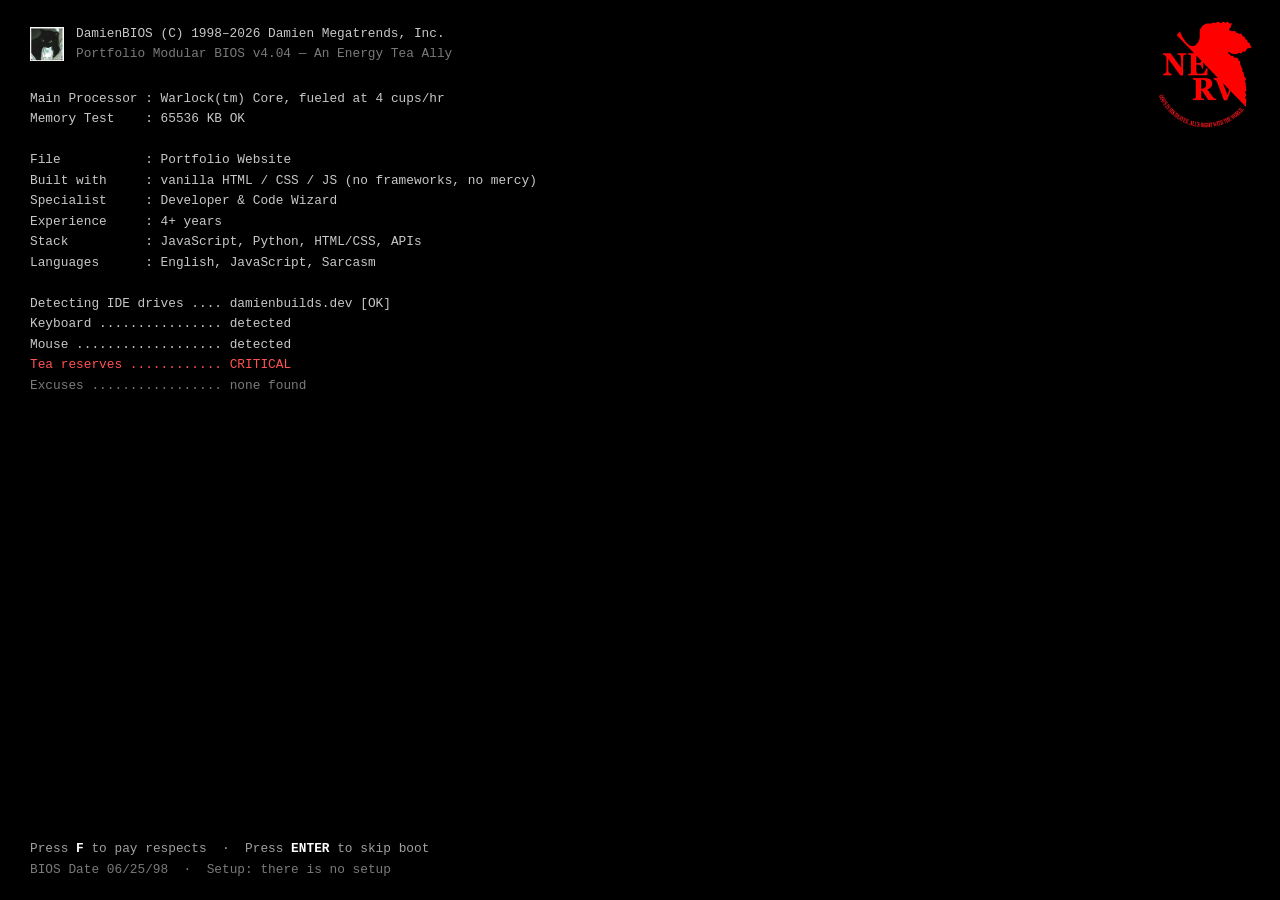
==== commit b6e7e94b: "tweaked widgets again" ====
--- a/index.html
+++ b/index.html
@@ -85,7 +85,7 @@
     <hr class="divider">
 
     <!-- ── Projects (browsed in Kurama, the in-house 90s browser parody) ── -->
-    <section class="block" data-app="ie" data-app-title="Kurama">
+    <section class="block" data-app="ie" data-app-title="Kurama Browser">
         <div class="prompt"><span class="p-user">visitor</span><span class="p-dim">@</span><span class="p-host">damien.dev</span><span class="p-dim">:</span><span class="p-path">~</span><span class="p-sym">$</span> <span class="p-cmd">ls -la projects/</span></div>
         <div class="ie-chrome">
             <div class="ie-menubar"><span>File</span><span>Edit</span><span>View</span><span>History</span><span id="menu-grimoire" class="ie-menu-live" title="Toggle the Bookmarks sidebar (maximize the window first)">Bookmarks</span><span>Tools</span><span>Help</span><span class="ie-throbber" id="ie-throbber" title="Kurama" aria-hidden="true"></span></div>
--- a/style-y2k.css
+++ b/style-y2k.css
@@ -868,6 +868,10 @@
 
 /* Bookmarks toolbar — plain row of bookmark buttons, no leading label (classic FF) */
 .ie-links { display: flex; align-items: center; gap: 4px; background: #d4d0c8; padding: 3px 9px 4px; border-bottom: 1px solid #808080; overflow: hidden; }
+/* Loading progress strip — sits at the bottom edge of the chrome while a page loads */
+.ie-chrome { position: relative; }
+.ie-progress { position: absolute; left: 0; bottom: 0; height: 3px; width: 0; opacity: 0; z-index: 6; pointer-events: none;
+    background: linear-gradient(to right, #ff8a3d, #e2571b); }
 .ie-glink {
     display: inline-flex; align-items: center; gap: 4px;
     background: transparent; border: 1px solid transparent; cursor: pointer;
@@ -1093,11 +1097,11 @@
     background-repeat: no-repeat; background-position: 6px center; background-size: 12px;
 }
 
-/* Now-playing row: album cover + meta + mini EQ */
-.sp-now { display: flex; align-items: center; gap: 11px; padding: 11px 11px 9px; }
-.sp-panel .sp-art { width: 66px; height: 66px; flex-shrink: 0; border: none; border-radius: 4px; object-fit: cover; display: block; box-shadow: 0 2px 7px rgba(0,0,0,0.6); }
+/* Now-playing row: large album cover (the hero) + meta + mini EQ */
+.sp-now { display: flex; align-items: center; gap: 13px; padding: 13px 13px 12px; }
+.sp-panel .sp-art { width: 104px; height: 104px; flex-shrink: 0; border: none; border-radius: 5px; object-fit: cover; display: block; box-shadow: 0 3px 10px rgba(0,0,0,0.65); }
 .sp-panel .sp-art-empty {
-    background: #282828 url("data:image/svg+xml,<svg xmlns='http://www.w3.org/2000/svg' width='24' height='24' viewBox='0 0 24 24' fill='%231db954'><path d='M9 17V5l10-2v12'/><circle cx='6.5' cy='17.5' r='2.5'/><circle cx='16.5' cy='15.5' r='2.5'/></svg>") center/28px no-repeat;
+    background: #282828 url("data:image/svg+xml,<svg xmlns='http://www.w3.org/2000/svg' width='24' height='24' viewBox='0 0 24 24' fill='%231db954'><path d='M9 17V5l10-2v12'/><circle cx='6.5' cy='17.5' r='2.5'/><circle cx='16.5' cy='15.5' r='2.5'/></svg>") center/42px no-repeat;
 }
 .sp-meta { min-width: 0; flex: 1; }
 .sp-status { display: flex; align-items: center; gap: 6px; padding: 0 0 3px; margin: 0; border: 0; font-family: Tahoma, Arial, sans-serif; font-size: 0.56rem; letter-spacing: 0.09em; text-transform: uppercase; font-weight: 700; color: #1db954; }
@@ -1115,33 +1119,44 @@
 .sp-panel.playing .sp-eq i:nth-child(odd) { animation-duration: 0.6s; }
 @keyframes sp-eq { from { height: 15%; } to { height: 100%; } }
 
-/* Spotify-style progress bar */
-.sp-bar { height: 4px; margin: 0 11px 9px; background: #4d4d4d; border-radius: 2px; overflow: hidden; }
-.sp-bar-fill { display: block; height: 100%; width: 38%; background: #1db954; border-radius: 2px; }
-.sp-panel.playing .sp-bar-fill { animation: sp-progress 24s linear infinite; }
-@keyframes sp-progress { from { width: 6%; } to { width: 97%; } }
-
-/* "last" footnote + profile link */
-.sp-last { padding: 0 11px 9px; font-family: Tahoma, Arial, sans-serif; font-size: 0.6rem; color: #b3b3b3; white-space: nowrap; overflow: hidden; text-overflow: ellipsis; }
+/* "last played" footnote */
+.sp-last { padding: 0 13px 11px; font-family: Tahoma, Arial, sans-serif; font-size: 0.6rem; color: #b3b3b3; white-space: nowrap; overflow: hidden; text-overflow: ellipsis; }
 .sp-last-k { color: #727272; text-transform: uppercase; letter-spacing: 0.05em; font-size: 0.52rem; margin-right: 5px; }
-.sp-panel .sp-link { color: #1db954; background: transparent; border-top: 1px solid #282828; padding: 6px 11px; font-size: 0.66rem; margin-top: auto; }
-.sp-panel .sp-link:hover { color: #1ed760; text-decoration: underline; }
-.sp-link svg { width: 13px; height: 13px; }
-
-/* ── Git98 → GitHub dark panel (octocat + activity feed) ────── */
-.gh-panel { background: #0d1117; border-color: #30363d; box-shadow: none; position: relative; }
-.gh-panel::before {
-    content: 'GitHub';
-    background: #161b22; color: #ffffff; border-bottom: 1px solid #30363d;
-    font-family: Tahoma, 'MS Sans Serif', Arial, sans-serif; letter-spacing: 0.01em; text-transform: none; font-weight: 700;
-    padding-left: 24px;
-    background-image: url("data:image/svg+xml,<svg xmlns='http://www.w3.org/2000/svg' viewBox='0 0 16 16' fill='%23ffffff'><path d='M8 0C3.58 0 0 3.58 0 8c0 3.54 2.29 6.53 5.47 7.59.4.07.55-.17.55-.38 0-.19-.01-.82-.01-1.49-2.01.37-2.53-.49-2.69-.94-.09-.23-.48-.94-.82-1.13-.28-.15-.68-.52-.01-.53.63-.01 1.08.58 1.23.82.72 1.21 1.87.87 2.33.66.07-.52.28-.87.51-1.07-1.78-.2-3.64-.89-3.64-3.95 0-.87.31-1.59.82-2.15-.08-.2-.36-1.02.08-2.12 0 0 .67-.21 2.2.82.64-.18 1.32-.27 2-.27.68 0 1.36.09 2 .27 1.53-1.04 2.2-.82 2.2-.82.44 1.1.16 1.92.08 2.12.51.56.82 1.27.82 2.15 0 3.07-1.87 3.75-3.65 3.95.29.25.54.73.54 1.48 0 1.07-.01 1.93-.01 2.2 0 .21.15.46.55.38A8.013 8.013 0 0016 8c0-4.42-3.58-8-8-8z'/></svg>");
-    background-repeat: no-repeat; background-position: 7px center; background-size: 13px;
-}
-/* Headline: "I'm working on <repo>" */
-.gh-status { background: #0d1117; color: #c9d1d9; border-bottom-color: #21262d; text-transform: none; letter-spacing: 0; font-family: Tahoma, Arial, sans-serif; font-size: 0.66rem; }
-.gh-status-repo { color: #58a6ff; text-decoration: none; font-weight: 700; margin-left: 4px; }
+
+/* ── Git98 → git-log / commit-graph terminal (Git orange) ───── */
+.gh-panel { background: #14100d; border-color: #4a2f1e; box-shadow: none; position: relative; }
+.gh-panel.active { border-color: #a5502e; }
+
+/* Headline: "I'm working on <repo>", branch-prompt flavour */
+.gh-status { background: #14100d; color: #d8ccc2; border-bottom-color: #3a2a1e; text-transform: none; letter-spacing: 0; font-family: 'Courier New', monospace; font-size: 0.64rem; padding: 8px 10px 6px; }
+.gh-dot { background: #f05133; box-shadow: 0 0 6px rgba(240,81,51,0.7); }
+.gh-status-repo { color: #ff9b6a; text-decoration: none; font-weight: 700; margin-left: 4px; }
 .gh-status-repo:hover { text-decoration: underline; }
+
+/* Stats bar — git orange accents; wraps once it holds several chips */
+.gh-stats { background: #14100d; border-bottom-color: #3a2a1e; flex-wrap: wrap; row-gap: 3px; gap: 9px; }
+.gh-streak { color: #f0883e; }
+.gh-top-repo { color: #b3a294; }
+.gh-stat { font-family: 'Courier New', monospace; font-size: 0.62rem; color: #b3a294; letter-spacing: 0.02em; white-space: nowrap; }
+
+/* Feed rendered as a commit graph: orange nodes on a single branch rail */
+.gh-feed { background: transparent; position: relative; }
+.gh-feed::before { content: ''; position: absolute; left: 15px; top: 4px; bottom: 4px; width: 2px; background: #5a3a28; }
+.gh-ev { color: #cdbfae; position: relative; }
+.gh-ev:nth-child(even) { background: rgba(240,81,51,0.05); }
+.gh-ev-ico, .gh-ev-star, .gh-ev-create, .gh-ev-fork, .gh-ev-pr, .gh-ev-issue {
+    width: 11px; height: 11px; border-radius: 50%; background: #f05133;
+    color: transparent; font-size: 0; box-shadow: 0 0 0 3px #14100d; z-index: 1;
+}
+.gh-ev-repo { color: #ff9b6a; text-decoration: none; }
+.gh-ev-repo:hover { color: #ffb98f; text-decoration: underline; }
+.gh-ev-time { color: #8a7360; }
+
+/* Footer link + join year */
+.gh-meta { background: #14100d; border-top-color: #3a2a1e; justify-content: space-between; }
+.gh-link { color: #ff9b6a; }
+.gh-link:hover { color: #ffb98f; }
+.gh-since { font-family: 'Courier New', monospace; font-size: 0.58rem; color: #8a7360; white-space: nowrap; }
 
 /* ── Steam98 → Steam library capsule card (navy + blue) ──────── */
 .steam-panel {
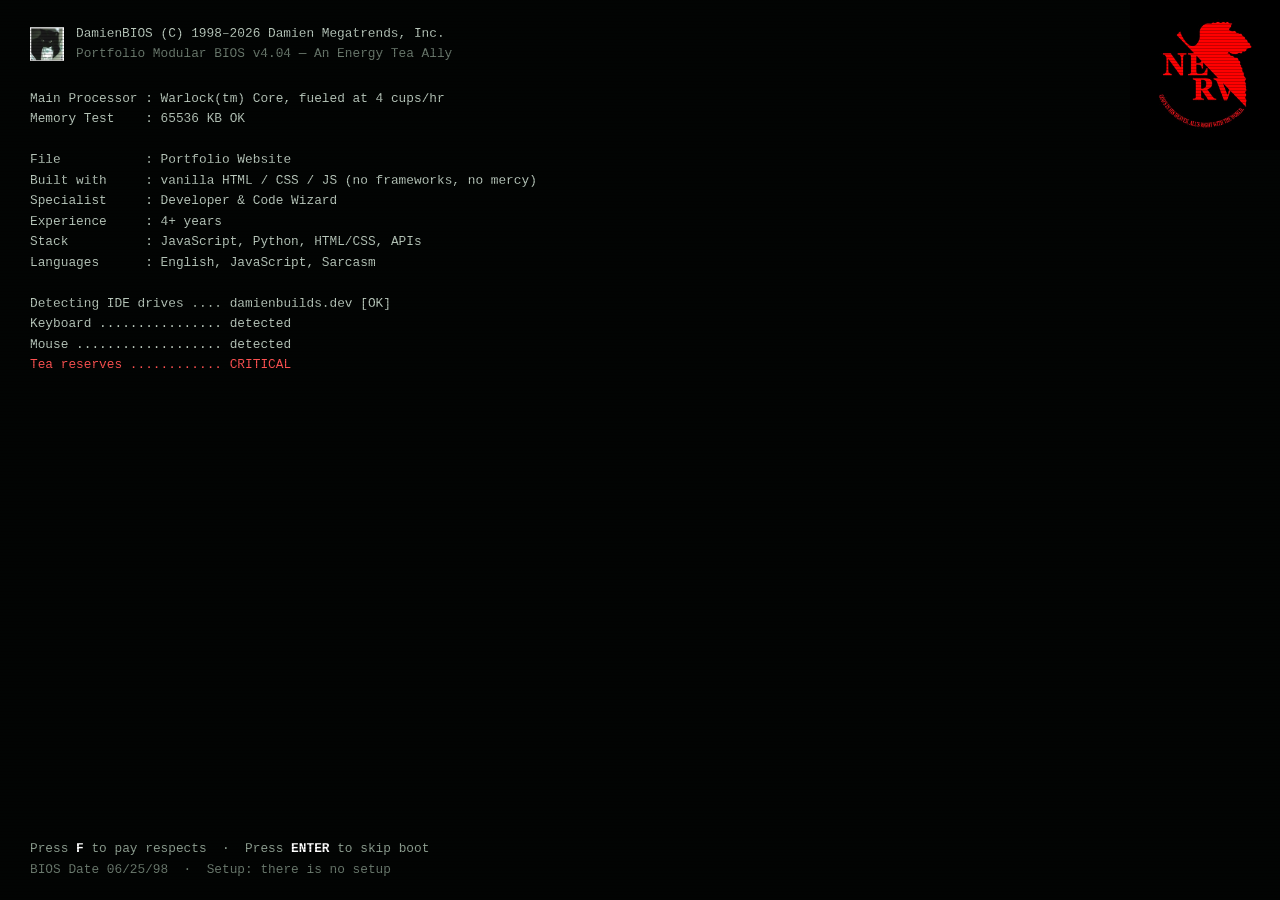
==== commit efcb14b4: "adj hello.bat and added ascii pci" ====
--- a/index.html
+++ b/index.html
@@ -39,9 +39,77 @@
  ██║  ██║██╔══██║██║╚██╔╝██║██║██╔══╝  ██║╚██╗██║
  ██████╔╝██║  ██║██║ ╚═╝ ██║██║███████╗██║ ╚████║
  ╚═════╝ ╚═╝  ╚═╝╚═╝     ╚═╝╚═╝╚══════╝╚═╝  ╚═══╝</pre>
+            <pre class="ascii-art ascii-portrait" aria-label="ASCII portrait of Damien">
+%%%%%%%%%%%%%%%%%%%%%%%%%%%%%%%%%%%%%%%%%%%%%%%%%%%%%#%%%%%%%%%%%%%%%%%%%%%
+%%%%%%%%%%%%%%%%%%%%%%%%%%%%%%%%%%%%%%%%%%%%%%%%%%%%%%%%%%%%%%%%%%%%%%%%%%%
+%%%%%%%%%%%%%%%%%%%%%%%%%%%##*+++==--=++*#%%%%%%%%%%%%%%%%%%%%%%%%%%%%%%%%%
+%%%%%%%%%%%%%%%%%%%%%%%#*+=--:::::::::::::--+*#%%%%%%%%%%%%%%%%%%%%%%%%%%%%
+%%%%%%%%%%%%%%%%%%%%#+=-::::::...:::::::::::::-=*%%%%%%%%%%%%%%%%%%%%%%%%%%
+%%%%%%%%%%%%%%%%%#+--:::::::::-------------:::::--+*%%%%%%%%%%%%%%%%%%%%%%%
+%%%%%%%%%%%%%%%#=-:::::----:-----------------:.::::-=#%%%%%%%%%%%%%%%%%%%%%
+%%%%%%%%%%%%%%+-:::---------------------------:::::::-=#%%%%%%%%%%%%%%%%%%%
+%%%%%%%%%%%%#=-:::--------------------------------:::::-+%%%%%%%%%%%%%%%%%%
+%%%%%%%%%%%%=-:::----------==--=++--+**=-===-------::::::-#%%%%%%%%%%%%%%%%
+%%%%%%%%%%%=-:::----------=+=--+++---==--=*+--+=-----:::::-*%%%%%%%%%%%%%%%
+%%%%%%%%%%+-:::---------------+##*-----=-===--=+-------:::--#%%%%%%%%%%%%%%
+%%%%%%%%%#--:::---------------====:-===----==--=-------::::-=#%%%%%%%%%%%%%
+%%%%%%%%%=--::---------::=---:----:---=:::::::::--:::--:::::-+%%%%%%%%%%%%%
+%%%%%%%%*--:::-------:::::::::--:--------:::::::::::::::::::--*%%%%%%%%%%%%
+%%%%%%%%=--:::--------::::::::==-=-=-=--=:-=:::::::::::::::::-=%%%%%%%%%%%%
+%%%%%%%*=-::::------:::::::::::::---:::--:-::::::::::::::::::--*%%%%%%%%%%%
+%%%%%%%+--:::-----::::::::::::::::::::::::::::::::::::::::::::-=%%%%%%%%%%%
+%%%%%%#=--:::-----::::::::::::::::::::::::::::::::::::::::::::--*%%%%%%%%%%
+%%%%%%*=-:::------:::::::::::::::::::::::::::::::::::::::::::::--%%%%%%%%%%
+%%%%%%+=--::--:--:::---------::::::::--------------::::::::::::--*%%%%%%%%%
+%%%%%%+---::-----------::::::::::::::-------------------::::::::-=%%%%%%%%%
+%%%%%%=---------------:::::::::::::::------:--------------::::::--#%%%%%%%%
+%%%%%#=---=-----------:::-::::::::::-:---:-:----:----------:::::--*%%%%%%%%
+%%%%%#=-===--------------------::-------::::----------------::::--=%%%%%%%%
+%%%%%*=-+=---------------------------------------------------::----#%%%%%%%
+%%%%%*====------------------:--::::::::::::-------------------::---*%%%%%%%
+%%%%%+-++==---------:::::::::::::::::........::::::----------==:---=%%%%%%%
+%%%%%+---==-----::::--::::::::::::::::......:::::::::::----====----=%%%%%%%
+%%%%%+--::::::::...:----:::::::::::::::::::::::::::::::.:::--==----=#%%%%%%
+%%%%%+--::::::::...::-----:::::::::::::::::::::::---::..:::::::----=#%%%%%%
+%%%%%+--:::::::.....::---::::::--::::::::::::::::::::...:::::::----=#%%%%%%
+%%%%%*--::::::.......:::::::::::----:::::.........:::...:::::::----=#%%%%%%
+%%%%%%=-:::::.........::::.......:::::............:.....:::::::---=+%%%%%%%
+%%%%%%*-::::...........::.....:.......::::....::::......:::::::---=#%%%%%%%
+##***++-::::............::::..:--:::::::-::.:::::.......::::::---=*%%%%%%%%
+======-=::::..............::::::==++=+=--:::::::........:::::---=*%%%%%%%%%
+---------:::..............:::::::------::::::::.........:::::--=*%%%%%%%%%%
+----:::::::::..............:::::::::::::::::::.......:::::::--+%%%%%%%%%%%%
+::-::::::::::...............::::::::::::.::::.........:::::-=*%%%%%%%%%%%%%
+:::::::::.....................:::::::::::::...........:::::=#%%%%%%%%%%%%%%
+:::::::::..............................................::::--+#%%%%%%%%%%%%
+::::::::................................................::::---+*#%%%%%%%%%
+:::::::................................................:::::::::--=**+=--=+
+:::::::................................................:::::::::-----------
+::::::....................................................::::::::::--:::::
+::::::......................................................:::::::::-:::::
+:::::.......................................................:::::::::::::::
+:::::......................................................::::::::::::::::
+:::::........................................................::::::::::::::
+:::::.......................................................:::::::::::::::
+::::................................................:::......:::::::::..:::
+::::.................................................::::.:.:::::::::....::
+::::........-:...............................................::::::::....::
+::.........-+*+.............................................:::::::::....:.
+::........:=++...................:=.......:.............::...:::::::.......
+::...............................++.......:............:#=....::::::.......
+:................................=-...................==#=:...::::::.......
+......................................................::::....::::::.......
+..............................................................:::::........
+..............................................................:::::........
+..............................................................:::::........
+..............................................................:::::........
+........................................:.....................::::.........
+..........:.............................:.....................::::.........
+........:.....................................................::::.........</pre>
             <div class="dos-out" id="dos-out">
-                <p class="out">Coder &amp; Warlock &#9876;&#65039; &mdash; v2.0.0 <span class="dim">(now with 100% more tea, 0% more sleep)</span></p>
-                <p class="out dim">Hi, I'm Damien! This is my portfolio &mdash; the projects live in the <b>Internet Explorer</b> window. Click around, or just type below.</p>
+                <p class="out">IT guy and web developer.</p>
+                <p class="out dim">Welcome to my portfolio traveler! I'm Damien (as you should already know), and this lil project started off as a way to showcase some of the stuff I've built when not trying to take over the world. The site is mostly interactive so go ahead and click around.</p>
+                <p class="out dim">My projects are located under the <b>Kurama &#129418;</b> browser on the desktop.</p>
                 <p class="out dim">Type <b>help</b> for a list of commands.</p>
             </div>
             <div class="dos-line">C:\DAMIEN&gt; <input class="dos-input" id="dos-input" type="text" autocomplete="off" autocapitalize="off" spellcheck="false" aria-label="MS-DOS command line"><span class="dos-cursor" id="dos-cursor">█</span></div>
--- a/base.css
+++ b/base.css
@@ -115,16 +115,7 @@
 
 .empty-state { padding: 8px 0; }
 
-/* ── Status grid + shared panel scaffolding ────────────────── */
-.status-grid {
-    display: grid;
-    grid-template-columns: repeat(3, 1fr);
-    align-items: stretch;
-}
-@media (max-width: 780px) { .status-grid { grid-template-columns: repeat(2, 1fr); } }
-@media (max-width: 480px) { .status-grid { grid-template-columns: 1fr; } }
-.status-grid > * { display: flex; flex-direction: column; }
-
+/* ── Status-widget panel scaffolding ───────────────────────── */
 .sp-panel, .gh-panel, .steam-panel {
     display: flex;
     flex-direction: column;
@@ -326,9 +317,17 @@
    the same no matter which skin is active. Driven by boot.js. */
 .booting body { overflow: hidden; }
 .boot {
-    position: fixed; inset: 0; z-index: 100005; background: #000000; color: #c8c8c8;
+    position: fixed; inset: 0; z-index: 100005; background: #020403; color: #b9c8bc;
     font-family: 'Lucida Console', 'Courier New', monospace; font-size: 0.8rem; line-height: 1.6;
     transition: opacity 0.45s;
+}
+/* CRT glass: scanlines + corner vignette — BIOS and OS-splash stages only,
+   the login screen stays clean old-school Windows */
+.boot-bios::after, .boot-load::after {
+    content: ''; position: absolute; inset: 0; pointer-events: none; z-index: 20;
+    background:
+        repeating-linear-gradient(0deg, rgba(0,0,0,0) 0 2px, rgba(0,0,0,0.22) 2px 3px),
+        radial-gradient(120% 100% at 50% 50%, rgba(0,0,0,0) 60%, rgba(0,0,0,0.5) 100%);
 }
 .boot.boot-fade { opacity: 0; pointer-events: none; }
 .boot-stage { position: absolute; inset: 0; padding: 24px 30px; overflow: hidden; }
@@ -359,31 +358,52 @@
 .bios-badge-img img { display: block; max-width: 260px; max-height: 150px; }
 .bios-lines, .osload-lines { white-space: pre-wrap; }
 .b-line { min-height: 1.6em; }
-.b-red { color: #ff5252; } .b-yellow { color: #ffd24a; } .b-green { color: #39d271; } .b-dim { color: #7a7a7a; }
-.bios-foot { position: absolute; left: 30px; right: 30px; bottom: 20px; color: #a0a0a0; }
+.b-red { color: #ff5252; } .b-yellow { color: #ffd24a; } .b-green { color: #39d271; } .b-dim { color: #6b7a6e; }
+.bios-foot { position: absolute; left: 30px; right: 30px; bottom: 20px; color: #8fa092; }
 .bios-foot b { color: #ffffff; }
 
-/* damienOS loading */
-.osload-logo { color: #e8e8e8; font-size: 0.55rem; line-height: 1.15; margin: 0 0 2px; overflow: hidden; }
-.osload-tag { color: #8a8a8a; margin-bottom: 22px; }
-.osload-lines .b-line { color: #39d271; }
-.osload-lines .b-red { color: #ff5252; }
-.osload-lines .b-yellow { color: #ffd24a; }
-.osload-lines .b-dim { color: #7a7a7a; }
-.boot-bar-wrap { position: absolute; left: 10px; right: 10px; bottom: 30px; }
-.boot-bar { height: 12px; background: #3c4454; border-radius: 7px; overflow: hidden; }
-.boot-bar i { display: block; height: 100%; width: 0%; background: #27c93f; border-radius: 7px; transition: width 0.3s; }
-.boot-bar-label { text-align: center; font-size: 0.7rem; color: #9adf9a; margin-top: 6px; }
-
-/* Lock screen */
+/* damienOS splash — like the real thing: brief text-mode "Starting…" line,
+   then the flag logo with the classic scrolling bar along the bottom */
+.boot-load { background: #000000; }
+.osload-dos { color: #c8c8c8; }
+.osload-center {
+    position: absolute; inset: 0 0 60px; display: flex; flex-direction: column;
+    align-items: center; justify-content: center; text-align: center;
+}
+.osload-flag {
+    width: 128px; height: 112px; margin-bottom: 20px;
+    background: url("data:image/svg+xml,<svg xmlns='http://www.w3.org/2000/svg' width='64' height='56' viewBox='0 0 16 14'><g transform='skewY(-9)' transform-origin='8 7'><rect x='1' y='4' width='6' height='4' fill='%23ff3b30'/><rect x='8' y='4' width='6' height='4' fill='%232fb344'/><rect x='1' y='9' width='6' height='4' fill='%23308cff'/><rect x='8' y='9' width='6' height='4' fill='%23ffd200'/></g></svg>") center/contain no-repeat;
+    filter: drop-shadow(0 0 26px rgba(70,120,255,0.28));
+}
+.osload-title {
+    font-family: Tahoma, 'Trebuchet MS', Arial, sans-serif;
+    font-style: italic; font-weight: 700; font-size: 3rem; color: #ffffff; line-height: 1.1;
+}
+.osload-title span { color: #9cb2d8; font-size: 1.9rem; margin-left: 10px; }
+.osload-sub {
+    margin-top: 10px; font-family: Tahoma, Arial, sans-serif;
+    font-size: 0.64rem; letter-spacing: 0.4em; color: #8a8a8a; text-transform: uppercase;
+}
+.osload-copy { position: absolute; left: 26px; bottom: 28px; color: #5f5f5f; font-size: 0.66rem; }
+.boot98-strip {
+    position: absolute; left: 0; right: 0; bottom: 0; height: 15px;
+    background: #00127a; border-top: 1px solid #2a3a8a; overflow: hidden;
+}
+.boot98-strip i {
+    position: absolute; top: 1px; bottom: 1px; width: 130px;
+    background: linear-gradient(90deg, rgba(0,18,122,0) 0%, #2a6df0 30%, #8fc0ff 50%, #2a6df0 70%, rgba(0,18,122,0) 100%);
+    animation: strip-roll 1.5s linear infinite;
+}
+@keyframes strip-roll { from { left: -140px; } to { left: 100%; } }
+
+/* Lock screen — classic old-school Windows blue */
 .boot-lock {
     background: linear-gradient(180deg, #4a80f0 0%, #2e9ce2 55%, #0ab6c9 100%);
     display: flex; align-items: center; justify-content: center;
     font-family: Tahoma, Arial, sans-serif;
 }
 /* Hug the content (the input row is the widest child) so the card stays
-   centred. The readonly password + short static hint can't reflow it, which
-   is what used to shift the input + button off-centre after the autofill. */
+   centred. The readonly password + short static hint can't reflow it. */
 .lock-card { display: flex; flex-direction: column; align-items: flex-start; width: max-content; padding-bottom: 8vh; }
 .lock-avatar {
     align-self: center; width: 130px; height: 130px; display: flex; align-items: center; justify-content: center;
--- a/style-y2k.css
+++ b/style-y2k.css
@@ -578,8 +578,8 @@
 @keyframes modem-blink {
     50% { background-image: url("data:image/svg+xml,<svg xmlns='http://www.w3.org/2000/svg' width='18' height='16' viewBox='0 0 18 16' shape-rendering='crispEdges'><rect x='1' y='3' width='9' height='7' fill='%23c0c0c0' stroke='%23000'/><rect x='2' y='4' width='7' height='5' fill='%2300b000'/><rect x='8' y='6' width='9' height='7' fill='%23c0c0c0' stroke='%23000'/><rect x='9' y='7' width='7' height='5' fill='%23008080'/></svg>"); }
 }
-.modem-big {
-    width: 32px; height: 32px;
+.dlg-sys-logo.modem-big {
+    width: 36px; height: 32px;
     background: url("data:image/svg+xml,<svg xmlns='http://www.w3.org/2000/svg' width='32' height='32' viewBox='0 0 36 32' shape-rendering='crispEdges'><rect x='1' y='5' width='18' height='14' fill='%23c0c0c0' stroke='%23000'/><rect x='3' y='7' width='14' height='10' fill='%23008080'/><rect x='15' y='12' width='18' height='14' fill='%23c0c0c0' stroke='%23000'/><rect x='17' y='14' width='14' height='10' fill='%2300b000'/></svg>") center/contain no-repeat;
 }
 /* Network Neighborhood — two little PCs */
@@ -590,14 +590,91 @@
 .tray-shield {
     background-image: url("data:image/svg+xml,<svg xmlns='http://www.w3.org/2000/svg' width='16' height='16' viewBox='0 0 16 16'><path d='M8 1 L14 3 V8 C14 11.5 11.3 14 8 15 C4.7 14 2 11.5 2 8 V3 Z' fill='%232f9e46' stroke='%23145423'/><path d='M5 8 l2 2 4 -4.5' fill='none' stroke='%23ffffff' stroke-width='1.6'/></svg>");
 }
-.net-big {
-    width: 32px; height: 32px;
-    background: url("data:image/svg+xml,<svg xmlns='http://www.w3.org/2000/svg' width='32' height='32' viewBox='0 0 36 32' shape-rendering='crispEdges'><rect x='2' y='3' width='16' height='12' fill='%23c0c0c0' stroke='%23000'/><rect x='4' y='5' width='12' height='8' fill='%23008080'/><rect x='7' y='15' width='6' height='2' fill='%23808080'/><rect x='18' y='16' width='16' height='12' fill='%23c0c0c0' stroke='%23000'/><rect x='20' y='18' width='12' height='8' fill='%23008080'/><path d='M10 17 L10 22 L26 22 L26 16' fill='none' stroke='%23404040' stroke-width='1.5'/></svg>") center/contain no-repeat;
-}
-.shield-big {
-    width: 32px; height: 32px;
+/* Dialog-sized versions — doubled class so they beat the generic
+   .dlg-sys-logo Windows-flag fallback that used to override them. */
+.dlg-sys-logo.shield-big {
+    width: 34px; height: 34px;
     background: url("data:image/svg+xml,<svg xmlns='http://www.w3.org/2000/svg' width='32' height='32' viewBox='0 0 32 32'><path d='M16 2 L28 6 V15 C28 22 22.6 27.5 16 30 C9.4 27.5 4 22 4 15 V6 Z' fill='%232f9e46' stroke='%23145423' stroke-width='1.5'/><path d='M10 16 l4 4 8 -9' fill='none' stroke='%23ffffff' stroke-width='3'/></svg>") center/contain no-repeat;
 }
+/* Modem while disconnected — dark screens, no blink, red X */
+.tray-modem.offline {
+    animation: none;
+    background-image: url("data:image/svg+xml,<svg xmlns='http://www.w3.org/2000/svg' width='18' height='16' viewBox='0 0 18 16' shape-rendering='crispEdges'><rect x='1' y='3' width='9' height='7' fill='%23c0c0c0' stroke='%23000'/><rect x='2' y='4' width='7' height='5' fill='%23606060'/><rect x='8' y='6' width='9' height='7' fill='%23c0c0c0' stroke='%23000'/><rect x='9' y='7' width='7' height='5' fill='%23606060'/><path d='M12 1 L17 6 M17 1 L12 6' stroke='%23dd0000' stroke-width='1.6'/></svg>");
+}
+.tray-clock { cursor: pointer; }
+.tray-clock:hover { text-decoration: underline; }
+
+/* Generic Win98 push button for use inside dialog bodies (NOT .dlg-ok —
+   openDialog wires its close handler to the first .dlg-ok it finds) */
+.w98-btn {
+    padding: 4px 14px; cursor: pointer; background: #d4d0c8;
+    font-family: Tahoma, Arial, sans-serif; font-size: 0.72rem;
+    border-top: 2px solid #ffffff; border-left: 2px solid #ffffff;
+    border-right: 2px solid #404040; border-bottom: 2px solid #404040;
+    margin: 2px 0 6px;
+}
+.w98-btn:active {
+    border-top-color: #404040; border-left-color: #404040;
+    border-right-color: #ffffff; border-bottom-color: #ffffff;
+}
+
+/* Defender scan — sunken progress bar + scrolling filenames */
+.scan-zone { margin: 2px 0 4px; }
+.scan-bar {
+    height: 14px; background: #ffffff; padding: 1px; margin: 2px 0 5px;
+    border-top: 1px solid #808080; border-left: 1px solid #808080;
+    border-right: 1px solid #ffffff; border-bottom: 1px solid #ffffff;
+    box-shadow: inset 1px 1px 0 #404040;
+}
+.scan-bar i { display: block; height: 100%; width: 0; background: repeating-linear-gradient(90deg, #000080 0 9px, #1084d0 9px 12px); transition: width 0.35s; }
+.scan-file { font-family: 'Courier New', monospace; font-size: 0.62rem; color: #333333; white-space: nowrap; overflow: hidden; text-overflow: ellipsis; max-width: 270px; }
+.scan-done { font-size: 0.72rem; color: #0a7a2a; margin: 2px 0 6px; }
+
+/* Network Neighborhood explorer window */
+.nn-win .fw-body { padding: 0; }
+.nn-head { font-family: Tahoma, Arial, sans-serif; font-size: 0.68rem; color: #444444; padding: 6px 10px 5px; border-bottom: 1px solid #808080; }
+.nn-list {
+    width: 290px; max-width: 84vw; max-height: 250px; overflow: auto;
+    background: #ffffff; padding: 3px 0;
+    border-top: 1px solid #808080; border-left: 1px solid #808080;
+    border-right: 1px solid #ffffff; border-bottom: 1px solid #ffffff;
+}
+.nn-item {
+    display: flex; align-items: center; gap: 10px; width: 100%;
+    padding: 5px 11px; background: none; border: none; cursor: pointer; text-align: left;
+}
+.nn-item:hover { background: #000080; }
+.nn-item:hover .nn-name, .nn-item:hover .nn-sub { color: #ffffff; }
+.nn-ico { width: 26px; height: 22px; flex-shrink: 0; background: center/contain no-repeat; }
+.nn-ico-pc {
+    background-image: url("data:image/svg+xml,<svg xmlns='http://www.w3.org/2000/svg' width='24' height='22' viewBox='0 0 24 22' shape-rendering='crispEdges'><rect x='3' y='2' width='15' height='11' fill='%23cbc8bf' stroke='%23000'/><rect x='5' y='4' width='11' height='7' fill='%23167f9e'/><rect x='9' y='13' width='3' height='2' fill='%23808080'/><rect x='2' y='15' width='19' height='5' fill='%23d8d4cb' stroke='%23000'/></svg>");
+}
+.nn-ico-printer {
+    background-image: url("data:image/svg+xml,<svg xmlns='http://www.w3.org/2000/svg' width='24' height='22' viewBox='0 0 24 22' shape-rendering='crispEdges'><rect x='6' y='1' width='12' height='6' fill='%23ffffff' stroke='%23000'/><rect x='2' y='7' width='20' height='9' fill='%23cbc8bf' stroke='%23000'/><rect x='18' y='9' width='2' height='2' fill='%23cc2020'/><rect x='6' y='14' width='12' height='7' fill='%23ffffff' stroke='%23000'/><line x1='8' y1='17' x2='16' y2='17' stroke='%23404040'/><line x1='8' y1='19' x2='14' y2='19' stroke='%23404040'/></svg>");
+}
+.nn-ico-toaster {
+    background-image: url("data:image/svg+xml,<svg xmlns='http://www.w3.org/2000/svg' width='24' height='22' viewBox='0 0 24 22'><rect x='3' y='8' width='18' height='11' rx='3' fill='%23c0c4cc' stroke='%23000'/><rect x='6' y='4' width='5' height='6' rx='1' fill='%23c8873a' stroke='%23000'/><rect x='13' y='4' width='5' height='6' rx='1' fill='%23c8873a' stroke='%23000'/><rect x='17' y='12' width='2' height='4' fill='%23404040'/></svg>");
+}
+.nn-text { min-width: 0; }
+.nn-name { display: block; font-family: Tahoma, Arial, sans-serif; font-size: 0.74rem; font-weight: 700; color: #000000; }
+.nn-sub { display: block; font-family: Tahoma, Arial, sans-serif; font-size: 0.62rem; color: #777777; }
+
+/* Date/Time Properties */
+.dt-wrap { display: flex; gap: 18px; align-items: flex-start; }
+.dt-month { font-weight: 700; font-size: 0.74rem; margin-bottom: 6px; text-align: center; }
+.dt-cal { border-collapse: collapse; background: #ffffff; border: 1px solid #808080; }
+.dt-cal th { background: #d4d0c8; font-size: 0.6rem; padding: 2px 6px; border-bottom: 1px solid #808080; }
+.dt-cal td { font-size: 0.66rem; text-align: center; padding: 2px 6px; min-width: 20px; }
+.dt-today { background: #000080; color: #ffffff; font-weight: 700; }
+.dt-side { max-width: 170px; }
+.dt-time {
+    font-family: 'Courier New', monospace; font-size: 1.1rem; text-align: center;
+    background: #101810; color: #33ff66; padding: 6px 12px; margin-bottom: 9px;
+    border-top: 1px solid #808080; border-left: 1px solid #808080;
+    border-right: 1px solid #ffffff; border-bottom: 1px solid #ffffff;
+}
+.dt-tz { font-size: 0.66rem; color: #333333; margin-bottom: 6px; line-height: 1.5; }
+.dt-note { font-size: 0.62rem; }
 
 /* Volume slider popup */
 .vol-pop { position: fixed; z-index: 10001; display: none; flex-direction: column; align-items: center; gap: 6px;
@@ -730,6 +807,21 @@
 .dlg-body { padding: 16px; font-family: Tahoma, Arial, sans-serif; font-size: 0.8rem; color: #000000; }
 .dlg-p { line-height: 1.6; }
 .dlg-sys-text p { margin-bottom: 5px; }
+/* Sunken stat panel inside system dialogs (dial-up / network / defender) */
+.dlg-stat-rows {
+    background: #ffffff;
+    border-top: 1px solid #808080; border-left: 1px solid #808080;
+    border-right: 1px solid #ffffff; border-bottom: 1px solid #ffffff;
+    box-shadow: inset 1px 1px 0 #404040;
+    padding: 6px 10px; margin: 8px 0 9px;
+    font-size: 0.74rem; min-width: 230px;
+}
+.dlg-stat-rows > div { display: flex; justify-content: space-between; gap: 20px; padding: 3px 0; }
+.dlg-stat-rows span { color: #666666; flex-shrink: 0; }
+.dlg-stat-rows b { text-align: right; font-weight: 700; }
+.dlg-body .v-good { color: #0a7a2a; }
+.dlg-body .v-warn { color: #a06000; }
+.dlg-body .v-bad  { color: #b00000; }
 .dlg-sys-logo {
     width: 48px; height: 42px;
     background: url("data:image/svg+xml,<svg xmlns='http://www.w3.org/2000/svg' width='16' height='14' viewBox='0 0 16 14'><g transform='skewY(-9)' transform-origin='8 7'><rect x='1' y='4' width='6' height='4' fill='%23ff3b30'/><rect x='8' y='4' width='6' height='4' fill='%232fb344'/><rect x='1' y='9' width='6' height='4' fill='%23308cff'/><rect x='8' y='9' width='6' height='4' fill='%23ffd200'/></g></svg>") center/contain no-repeat;
@@ -783,10 +875,10 @@
 .dlg-act-note { font-size: 0.72rem; color: #555555; line-height: 1.5; }
 
 /* ═══════════════════════════════════════════════════════════════
-   APP: Projects → Foxfire (an old-school Firefox parody) + a blog
+   APP: Projects → Kurama Browser (an old-school browser parody) + a blog
    ═══════════════════════════════════════════════════════════════ */
 .block[data-app="ie"] { display: flex; flex-direction: column; padding: 0; }
-/* Foxfire — warm orange/red title bar, classic browser-chrome proportions */
+/* Kurama Browser — warm orange/red title bar, classic browser-chrome proportions */
 .block[data-app="ie"] > .prompt {
     margin: 0;
     background: linear-gradient(to right, #a3260b 0%, #e2571b 60%, #ff8a3d 100%);
@@ -794,7 +886,7 @@
     gap: 8px;
 }
 .block[data-app="ie"] > .prompt .p-cmd { font-size: 0.76rem; letter-spacing: 0.02em; }
-/* Foxfire mark — a real fox emoji, not the Mozilla Firefox logo */
+/* Kurama mark — a real fox emoji, not a real browser logo */
 .block[data-app="ie"] > .prompt::before {
     content: '\1F98A';
     font-size: 0.85rem;
@@ -872,6 +964,40 @@
 .ie-chrome { position: relative; }
 .ie-progress { position: absolute; left: 0; bottom: 0; height: 3px; width: 0; opacity: 0; z-index: 6; pointer-events: none;
     background: linear-gradient(to right, #ff8a3d, #e2571b); }
+
+/* History dropdown — classic Win98 menu hanging off the menubar */
+.ie-hist-menu {
+    position: absolute; z-index: 30; min-width: 200px; max-width: 280px;
+    background: #d4d0c8; padding: 2px;
+    border-top: 2px solid #ffffff; border-left: 2px solid #ffffff;
+    border-right: 2px solid #404040; border-bottom: 2px solid #404040;
+    box-shadow: 2px 2px 0 rgba(0,0,0,0.35);
+}
+.ie-hist-item {
+    display: block; width: 100%; position: relative;
+    background: none; border: none; cursor: pointer; text-align: left;
+    padding: 4px 18px 4px 22px;
+    font-family: Tahoma, Arial, sans-serif; font-size: 0.72rem; color: #000000;
+    white-space: nowrap; overflow: hidden; text-overflow: ellipsis;
+}
+.ie-hist-item.on::before { content: '\2713'; position: absolute; left: 7px; }
+.ie-hist-item:hover { background: #000080; color: #ffffff; }
+.ie-hist-sep { border-top: 1px solid #808080; border-bottom: 1px solid #ffffff; margin: 3px 2px; }
+
+/* The sacred 88×31 badge wall */
+.bw-badges { display: flex; flex-wrap: wrap; gap: 8px; justify-content: center; margin: 22px 0 4px; }
+.b88 {
+    width: 88px; height: 31px; box-sizing: border-box; flex-shrink: 0;
+    display: flex; align-items: center; justify-content: center; text-align: center;
+    font-family: Tahoma, Arial, sans-serif; font-size: 0.5rem; line-height: 1.3;
+    letter-spacing: 0.02em; text-transform: uppercase; border: 1px solid #000000;
+    user-select: none;
+}
+.b88-kurama  { background: linear-gradient(180deg, #a3260b, #e2571b); color: #ffffff; font-weight: 700; }
+.b88-notepad { background: #ffffff; color: #000080; border-color: #000080; font-family: 'Courier New', monospace; }
+.b88-y2k     { background: #000000; color: #33ff66; font-family: 'Courier New', monospace; animation: ad-blink 1.2s step-end infinite; }
+.b88-tea     { background: #f7e8c8; color: #5a3a1a; border: 1px dashed #8a6a3a; }
+.b88-800     { background: #000080; color: #ffffff; }
 .ie-glink {
     display: inline-flex; align-items: center; gap: 4px;
     background: transparent; border: 1px solid transparent; cursor: pointer;
@@ -1040,6 +1166,7 @@
 .dos-screen { background: #000000; padding: 12px 16px 16px; overflow: auto; max-height: 58vh; cursor: text; }
 .block[data-app="dos"].win-max .dos-screen { max-height: none; }
 .dos-screen .ascii-art { background: none; border: none; margin: 4px 0 12px; padding: 0; color: #c0c0c0; }
+.dos-screen .ascii-portrait { font-size: clamp(0.3rem, 0.8vw, 0.45rem); line-height: 1; margin: 0 0 12px; color: #9a9a9a; }
 .dos-screen .out { color: #c0c0c0; font-family: 'Courier New', monospace; font-size: 0.8rem; }
 .dos-screen .out.dim { color: #7a7a7a; }
 .dos-echo { color: #e0e0e0; }
@@ -1190,66 +1317,23 @@
 .steam-dot { width: 7px; height: 7px; border-radius: 50%; background: #66c0f4; }
 .steam-panel.active .steam-dot { background: #a4d007; box-shadow: 0 0 6px rgba(144,186,60,0.85); animation: blink 1.6s step-end infinite; }
 
-/* Game capsule banner */
+/* Game capsule banner — the hero */
 .steam-cap { display: block; position: relative; overflow: hidden; border-bottom: 1px solid #0e1520; }
-.steam-cap .steam-img { width: 100%; height: 96px; object-fit: cover; display: block; filter: brightness(0.92) saturate(1.05); transition: filter 0.2s; }
+.steam-cap .steam-img { width: 100%; height: 150px; object-fit: cover; display: block; filter: brightness(0.92) saturate(1.05); transition: filter 0.2s; }
 .steam-cap:hover .steam-img { filter: brightness(1.05) saturate(1.15); }
 
 .steam-info { padding: 9px 10px 10px; flex: 1; display: flex; flex-direction: column; background: #1b2838; }
-.steam-game { font-family: Tahoma, Arial, sans-serif; color: #ffffff; font-size: 0.82rem; font-weight: 700; margin-bottom: 4px; text-align: left; white-space: nowrap; overflow: hidden; text-overflow: ellipsis; }
-.steam-badge { display: inline-flex; align-items: center; gap: 5px; align-self: flex-start; font-family: Tahoma, Arial, sans-serif; font-size: 0.58rem; font-weight: 700; letter-spacing: 0.04em; color: #a4d007; margin-bottom: 6px; }
-.steam-badge-dot { width: 6px; height: 6px; border-radius: 50%; background: #a4d007; box-shadow: 0 0 5px rgba(144,186,60,0.8); }
+.steam-game { font-family: Tahoma, Arial, sans-serif; color: #ffffff; font-size: 0.82rem; font-weight: 700; margin-bottom: 6px; text-align: left; white-space: nowrap; overflow: hidden; text-overflow: ellipsis; }
 .steam-meta { font-family: Tahoma, Arial, sans-serif; color: #8f98a0; font-size: 0.6rem; margin-bottom: 8px; flex: 1; text-align: left; }
 .steam-store-link { color: #66c0f4; display: inline-flex; align-items: center; gap: 4px; align-self: flex-start; font-family: Tahoma, Arial, sans-serif; font-size: 0.64rem; text-decoration: none; margin-top: auto; }
 .steam-store-link:hover { color: #9ddcff; text-decoration: underline; }
 
-/* Profile footer — full width, matches the title bar; avatar/status/library + profile link */
-.steam-foot {
-    display: flex; flex-direction: column; gap: 6px;
-    width: 100%;
-    padding: 8px 12px 9px;
-    background: rgba(12,16,24,0.82);
-    border-top: 1px solid rgba(102,192,244,0.18);
-    border-radius: 0 0 4px 4px;
-    font-family: Arial, sans-serif;
-    font-size: 0.62rem;
-    color: #c6d4df;
-    white-space: nowrap;
-    box-sizing: border-box;
-}
-.steam-foot-id { display: flex; align-items: center; gap: 7px; }
-.steam-foot-link {
-    display: flex; align-items: center; justify-content: center; gap: 5px;
-    padding: 4px 0 1px;
-    border-top: 1px solid rgba(102,192,244,0.12);
-    color: #9ecbf0; text-decoration: none;
-    font-size: 0.6rem; letter-spacing: 0.02em;
-}
-.steam-foot-link svg { width: 12px; height: 12px; }
-.steam-foot-link:hover { color: #ffffff; }
-.steam-avatar {
-    width: 22px; height: 22px;
-    border-radius: 2px;
-    border: 1px solid #4b6171;
-    object-fit: cover; flex-shrink: 0;
-}
-.steam-online-dot {
-    width: 7px; height: 7px; border-radius: 50%; flex-shrink: 0;
-}
-.steam-online-dot.s0 { background: #6d6d6f; }                   /* Offline */
-.steam-online-dot.s1 { background: #57cbde; box-shadow: 0 0 4px rgba(87,203,222,0.6); } /* Online */
-.steam-online-dot.s2 { background: #cc4444; }                   /* Busy */
-.steam-online-dot.s3 { background: #998866; }                   /* Away */
-.steam-online-dot.s4 { background: #7a8899; }                   /* Snooze */
-.steam-online-dot.s5, .steam-online-dot.s6 { background: #57cbde; } /* Trade/Play */
-.steam-persona { flex: 1; font-weight: 700; min-width: 0; overflow: hidden; text-overflow: ellipsis; }
-.steam-lib { color: #8f98a0; font-size: 0.58rem; flex-shrink: 0; }
-
 /* Status apps: a consistent dark Win98 window (chrome = drag handle + controls),
-   each wearing its own brand toolbar (the panel ::before) just below. */
+   each wearing its own brand toolbar (the panel ::before) just below.
+   No auto side-margins — they'd override flex-stretch in the mobile stack
+   and shrink-wrap the windows (Steam collapses when its content is short). */
 .block[data-app="winamp"], .block[data-app="terminal"], .block[data-app="cdplayer"] {
     padding: 0; border: 1px solid #000000; box-shadow: 0 2px 7px rgba(0,0,0,0.45);
-    margin-left: auto; margin-right: auto;
 }
 /* Neutral dark title bar for all three; the brand colour lives in the toolbar below */
 .block[data-app="winamp"] > .prompt,
@@ -1394,8 +1478,9 @@
 .bw-blog-sub-note { font-size: 0.68rem; color: #999; font-style: italic; margin-top: 8px; }
 
 /* ── Pseudo-ads — 90s banners that troll the modern world ─────
-   Five "advertisers" (s1–s5) so the ad wall doesn't look like one
-   agency bought every slot. Structure is shared; skins recolor. */
+   Six "advertisers" (s1–s6), each with its own LAYOUT, not just its
+   own palette: sleaze flyer, terminal window, print memo, vaporwave
+   horizon, roadwork banner, and a fake Win98 popup dialog. */
 .bw-ad { margin: 4px 0; text-align: center; }
 .bw-ad-tag { display: block; font-family: Tahoma, Arial, sans-serif; font-size: 0.54rem; color: #a0a0a0; text-transform: uppercase; letter-spacing: 0.18em; margin-bottom: 2px; }
 .bw-ad-inner { display: block; cursor: pointer; text-decoration: none; padding: 10px 14px 11px; }
@@ -1404,49 +1489,132 @@
 .bw-ad-cta { display: inline-block; font-family: 'Courier New', monospace; font-weight: 700; font-size: 0.72rem; padding: 2px 10px; }
 @keyframes ad-blink { 50% { opacity: 0.35; } }
 
-/* s1 — classic sleaze: yellow, red Impact, magenta dashes */
-.bw-ad-s1 .bw-ad-inner { background: #fff34d; border: 2px solid #000000; outline: 2px dashed #ff00aa; outline-offset: -6px; }
-.bw-ad-s1 .bw-ad-inner:hover { background: #ffe81a; }
+/* s1 — garage-sale flyer: tilted yellow, red Impact, a FREE!? sticker */
+.bw-ad-s1 .bw-ad-inner {
+    position: relative; background: #fff34d; border: 2px solid #000000;
+    outline: 2px dashed #ff00aa; outline-offset: -6px;
+    transform: rotate(-0.8deg);
+}
+.bw-ad-s1 .bw-ad-inner:hover { background: #ffe81a; transform: rotate(0.5deg); }
+.bw-ad-s1 .bw-ad-inner::after {
+    content: 'FREE!?'; position: absolute; top: -8px; right: -6px;
+    background: #d40000; color: #ffffff; font-family: Impact, 'Arial Black', sans-serif;
+    font-size: 0.62rem; letter-spacing: 0.05em; padding: 3px 7px;
+    transform: rotate(12deg); box-shadow: 1px 2px 0 rgba(0,0,0,0.45);
+}
 .bw-ad-s1 .bw-ad-head { font-family: Impact, 'Arial Black', sans-serif; color: #d40000; }
 .bw-ad-s1 .bw-ad-body { font-family: 'Comic Sans MS', 'Comic Sans', Tahoma, sans-serif; color: #1a1a1a; }
 .bw-ad-s1 .bw-ad-cta { color: #ffffff; background: #d40000; animation: ad-blink 1s step-end infinite; }
 
-/* s2 — hacker terminal: black, phosphor green mono */
-.bw-ad-s2 .bw-ad-inner { background: #050a05; border: 2px solid #1f9c43; }
+/* s2 — a little terminal WINDOW: title bar, left-aligned mono, cursor.
+   Zero side padding + child margins, so the title bar spans edge-to-edge
+   no matter what padding the rail or feed slot applies. */
+.bw-ad.bw-ad-s2 .bw-ad-inner { background: #050a05; border: 1px solid #1f9c43; padding: 0 0 10px; text-align: left; }
+.bw-ad-s2 .bw-ad-inner::before {
+    content: 'C:\\ADVERT.EXE \2500\2500\2500\2500\2500 [\2013][\25A1][\00D7]';
+    display: block; margin: 0 0 8px; padding: 3px 9px;
+    background: #1f9c43; color: #04120a;
+    font-family: 'Courier New', monospace; font-size: 0.6rem; font-weight: 700;
+    white-space: nowrap; overflow: hidden;
+}
 .bw-ad-s2 .bw-ad-inner:hover { background: #0a140a; }
-.bw-ad-s2 .bw-ad-head { font-family: 'Courier New', monospace; font-weight: 700; color: #33ff66; text-shadow: 0 0 5px rgba(51,255,102,0.5); }
-.bw-ad-s2 .bw-ad-body { font-family: 'Courier New', monospace; color: #2bd457; }
-.bw-ad-s2 .bw-ad-cta { color: #050a05; background: #33ff66; }
+.bw-ad-s2 .bw-ad-head { margin: 0 12px; font-family: 'Courier New', monospace; font-weight: 700; font-size: 0.86rem; color: #33ff66; text-shadow: 0 0 5px rgba(51,255,102,0.5); text-transform: none; }
+.bw-ad-s2 .bw-ad-head::before { content: '$ '; color: #1f9c43; }
+.bw-ad-s2 .bw-ad-body { margin: 3px 12px 5px; font-family: 'Courier New', monospace; font-size: 0.66rem; color: #2bd457; }
+.bw-ad-s2 .bw-ad-cta { margin-left: 12px; color: #050a05; background: #33ff66; padding: 1px 8px; }
 .bw-ad-s2 .bw-ad-cta::before { content: '> '; }
-
-/* s3 — corporate memo: polite white, navy serif, very trustworthy */
-.bw-ad-s3 .bw-ad-inner { background: #f4f6fb; border: 2px solid #0b3d91; }
-.bw-ad-s3 .bw-ad-inner:hover { background: #e9eefb; }
-.bw-ad-s3 .bw-ad-head { font-family: Georgia, 'Times New Roman', serif; color: #0b3d91; text-transform: none; font-style: italic; }
-.bw-ad-s3 .bw-ad-body { font-family: Tahoma, Arial, sans-serif; color: #445; }
-.bw-ad-s3 .bw-ad-cta { color: #ffffff; background: #0b3d91; border-radius: 2px; }
-
-/* s4 — vaporwave: hot pink, cyan glow, aggressively chill */
-.bw-ad-s4 .bw-ad-inner { background: linear-gradient(160deg, #ff71ce 0%, #b967ff 100%); border: 2px solid #01cdfe; }
-.bw-ad-s4 .bw-ad-inner:hover { filter: saturate(1.2); }
-.bw-ad-s4 .bw-ad-head { font-family: 'Comic Sans MS', 'Comic Sans', cursive; color: #ffffff; text-shadow: 2px 2px 0 #7b2fa0; }
+.bw-ad-s2 .bw-ad-cta::after { content: '_'; animation: blink 1s step-end infinite; }
+
+/* s3 — print memo: quiet white letterhead, serif, underlined link. The
+   most dangerous ad is the one that looks like a paragraph. A red rubber
+   stamp keeps it from reading as plain when it sits alone. */
+.bw-ad-s3 .bw-ad-inner { position: relative; background: #fffdf8; border: 1px solid #b9b2a4; border-top: 3px double #6b6353; text-align: left; }
+.bw-ad-s3 .bw-ad-inner::after {
+    content: '100% SINCERE'; position: absolute; top: 9px; right: 8px;
+    color: #c22a2a; border: 2px solid #c22a2a; border-radius: 3px;
+    font-family: Tahoma, Arial, sans-serif; font-size: 0.5rem; font-weight: 700;
+    letter-spacing: 0.08em; padding: 1px 5px;
+    transform: rotate(8deg); opacity: 0.7;
+}
+.bw-ad-s3 .bw-ad-inner::before {
+    content: 'From the desk of damienbuilds.dev';
+    display: block; font-family: Georgia, 'Times New Roman', serif; font-style: italic;
+    font-size: 0.6rem; color: #8d8574; border-bottom: 1px solid #e3ddcf;
+    padding-bottom: 4px; margin-bottom: 7px;
+}
+.bw-ad-s3 .bw-ad-inner:hover { background: #fbf6ea; }
+.bw-ad-s3 .bw-ad-head { font-family: Georgia, 'Times New Roman', serif; font-size: 0.95rem; color: #29261c; text-transform: none; }
+.bw-ad-s3 .bw-ad-body { font-family: Georgia, 'Times New Roman', serif; color: #4a463b; font-size: 0.74rem; }
+.bw-ad-s3 .bw-ad-cta { font-family: Georgia, serif; font-weight: 400; color: #0b3d91; background: none; padding: 0; text-decoration: underline; }
+.bw-ad-s3 .bw-ad-cta::after { content: ' \2192'; }
+
+/* s4 — vaporwave sunset: neon horizon grid, glowing outline text */
+.bw-ad-s4 .bw-ad-inner {
+    background:
+        repeating-linear-gradient(0deg, rgba(1,205,254,0) 0 9px, rgba(1,205,254,0.28) 9px 10px),
+        repeating-linear-gradient(90deg, rgba(1,205,254,0) 0 22px, rgba(1,205,254,0.2) 22px 23px),
+        linear-gradient(180deg, #2b1055 0%, #7b2fa0 52%, #ff71ce 100%);
+    border: 2px solid #01cdfe; border-radius: 7px;
+}
+.bw-ad-s4 .bw-ad-inner:hover { filter: saturate(1.25) brightness(1.06); }
+.bw-ad-s4 .bw-ad-head { font-family: 'Comic Sans MS', 'Comic Sans', cursive; font-style: italic; color: #ffffff; letter-spacing: 0.14em; text-shadow: 2px 2px 0 #7b2fa0, 0 0 12px rgba(1,205,254,0.65); }
 .bw-ad-s4 .bw-ad-body { font-family: Tahoma, Arial, sans-serif; color: #fdeaff; }
-.bw-ad-s4 .bw-ad-cta { color: #4b0a6e; background: #05ffa1; }
-
-/* s5 — hazard tape: emergency orange between warning stripes */
-.bw-ad-s5 .bw-ad-inner {
-    background: #ff9500; border: 2px solid #000000;
-    border-image: repeating-linear-gradient(45deg, #ffcc00 0 8px, #1a1a1a 8px 16px) 4;
-}
-.bw-ad-s5 .bw-ad-inner:hover { background: #ffa722; }
-.bw-ad-s5 .bw-ad-head { font-family: Impact, 'Arial Black', sans-serif; color: #1a1a1a; }
-.bw-ad-s5 .bw-ad-head::before { content: '\26A0 '; }
-.bw-ad-s5 .bw-ad-body { font-family: Tahoma, Arial, sans-serif; color: #401a00; font-weight: 700; }
-.bw-ad-s5 .bw-ad-cta { color: #ffcc00; background: #1a1a1a; animation: ad-blink 0.8s step-end infinite; }
+.bw-ad-s4 .bw-ad-body::after { content: ' \301C aesthetic \301C'; color: #01cdfe; font-size: 0.6rem; letter-spacing: 0.2em; }
+.bw-ad-s4 .bw-ad-cta { color: #4b0a6e; background: #05ffa1; border-radius: 99px; padding: 2px 14px; }
+
+/* s5 — roadwork banner: hazard stripes top & bottom, night-shift black */
+.bw-ad-s5 .bw-ad-inner { position: relative; background: #14110c; border: 2px solid #000000; padding-top: 19px; padding-bottom: 20px; }
+.bw-ad-s5 .bw-ad-inner::before,
+.bw-ad-s5 .bw-ad-inner::after {
+    content: ''; position: absolute; left: 0; right: 0; height: 9px;
+    background: repeating-linear-gradient(45deg, #ffcc00 0 10px, #1a1a1a 10px 20px);
+}
+.bw-ad-s5 .bw-ad-inner::before { top: 0; }
+.bw-ad-s5 .bw-ad-inner::after { bottom: 0; }
+.bw-ad-s5 .bw-ad-inner:hover { background: #1d1810; }
+.bw-ad-s5 .bw-ad-head { font-family: Impact, 'Arial Black', sans-serif; color: #ff9500; }
+.bw-ad-s5 .bw-ad-head::before { content: '\26A0 '; color: #ffcc00; }
+.bw-ad-s5 .bw-ad-body { font-family: Tahoma, Arial, sans-serif; color: #e8d9b0; font-weight: 700; }
+.bw-ad-s5 .bw-ad-cta { color: #1a1a1a; background: #ffcc00; animation: ad-blink 0.8s step-end infinite; }
+
+/* s6 — fake Win98 popup: title bar, beveled chrome, a ✕ that is a lie
+   (the whole thing is the link — closing it also opens the site, as is
+   tradition). No "advertisement" tag; popups never admit to being ads. */
+.bw-ad-s6 .bw-ad-tag { display: none; }
+.bw-ad.bw-ad-s6 .bw-ad-inner {
+    position: relative; background: #d4d0c8; padding: 0 0 11px;
+    border-top: 2px solid #ffffff; border-left: 2px solid #ffffff;
+    border-right: 2px solid #404040; border-bottom: 2px solid #404040;
+    box-shadow: 2px 2px 0 rgba(0,0,0,0.35);
+}
+.bw-ad-s6 .bw-ad-inner::before {
+    content: 'Message from damienbuilds.dev';
+    display: block; margin: 0 0 9px; padding: 3px 24px 3px 8px;
+    background: linear-gradient(to right, #000080, #1084d0); color: #ffffff;
+    font-family: Tahoma, Arial, sans-serif; font-size: 0.66rem; font-weight: 700;
+    text-align: left; white-space: nowrap; overflow: hidden;
+}
+.bw-ad-s6 .bw-ad-inner::after {
+    content: '\2715'; position: absolute; top: 3px; right: 3px;
+    width: 14px; height: 13px; background: #d4d0c8;
+    border-top: 1px solid #ffffff; border-left: 1px solid #ffffff;
+    border-right: 1px solid #404040; border-bottom: 1px solid #404040;
+    font-size: 8px; font-weight: 700; color: #000000;
+    display: flex; align-items: center; justify-content: center;
+}
+.bw-ad-s6 .bw-ad-head { margin: 0 12px; font-family: Tahoma, Arial, sans-serif; font-size: 0.82rem; font-weight: 700; color: #000000; text-transform: none; }
+.bw-ad-s6 .bw-ad-body { margin: 3px 12px 5px; font-family: Tahoma, Arial, sans-serif; color: #333333; }
+.bw-ad-s6 .bw-ad-cta {
+    font-family: Tahoma, Arial, sans-serif; font-weight: 400; color: #000000; background: #d4d0c8;
+    padding: 3px 16px;
+    border-top: 1px solid #ffffff; border-left: 1px solid #ffffff;
+    border-right: 1px solid #404040; border-bottom: 1px solid #404040;
+    outline: 1px dotted #000000; outline-offset: -4px;
+}
 /* In-feed banner between project cards */
 .cards-grid .bw-ad { padding: 12px 22px; border-bottom: 1px dashed #b8b8b8; background: #ffffff; }
 
-/* Sidebar ad rail — appears when the Foxfire window is wide */
+/* Sidebar ad rail — appears when the Kurama window is wide */
 .bw-shell { display: flex; justify-content: center; align-items: flex-start; }
 .bw-shell > .bw-page { flex: 0 1 900px; min-width: 0; margin: 0; }
 .bw-rail { display: none; width: 168px; flex-shrink: 0; padding: 12px 14px 12px 0; }
@@ -1458,13 +1626,13 @@
 .bw-rail .bw-ad-body { font-size: 0.66rem; }
 .bw-rail .bw-ad-cta { font-size: 0.64rem; }
 
-/* Ad-click landing page — your prize is nothing */
-.bw-claim { text-align: center; }
-.bw-claim-h { font-family: Impact, 'Arial Black', sans-serif; font-size: 1.9rem; color: #d40000; letter-spacing: 0.05em; margin: 14px 0 10px; }
-.bw-claim-p { font-family: 'Comic Sans MS', 'Comic Sans', Tahoma, sans-serif; font-size: 0.88rem; color: #222; max-width: 460px; margin: 8px auto; line-height: 1.55; }
-.bw-claim-count { font-family: 'Courier New', monospace; font-size: 0.76rem; color: #7b4fd0; margin: 14px 0 4px; }
-.bw-claim-links { margin-top: 16px; font-size: 0.8rem; }
-.bw-claim-links a { color: #0b3d91; margin: 0 8px; }
+/* Web-ring navigator — ridge border, lavender, deeply 1998 */
+.bw-ring { border: 2px ridge #b39ddb; background: #f3eefc; padding: 9px 10px 10px; text-align: center; }
+.bw-ring-head { font-family: Tahoma, Arial, sans-serif; font-size: 0.6rem; font-weight: 700; letter-spacing: 0.12em; color: #5e35b1; margin-bottom: 5px; }
+.bw-ring-p { font-family: Tahoma, Arial, sans-serif; font-size: 0.62rem; color: #555555; line-height: 1.45; margin-bottom: 7px; }
+.bw-ring-nav { display: flex; justify-content: center; gap: 10px; font-family: Tahoma, Arial, sans-serif; font-size: 0.64rem; white-space: nowrap; }
+.bw-ring-nav a { color: #0b3d91; text-decoration: underline; cursor: pointer; }
+.bw-ring-nav a:hover { color: #5e35b1; }
 
 /* 404 */
 .bw-404-h { font-size: 1.3rem; font-weight: 700; margin-bottom: 10px; }
@@ -1562,7 +1730,7 @@
        would wrongly target the IE window (last in markup). Terminal padding
        handles trailing space. */
 
-    /* Foxfire window: compact chrome so it never overflows the screen */
+    /* Kurama window: compact chrome so it never overflows the screen */
     .block[data-app="ie"] .ie-menubar { gap: 11px; flex-wrap: wrap; }
     .block[data-app="ie"] .ie-toolbar { flex-wrap: wrap; gap: 0; }
     .block[data-app="ie"] .ie-btn { font-size: 0; gap: 0; padding: 4px 6px; }  /* icon-only buttons */
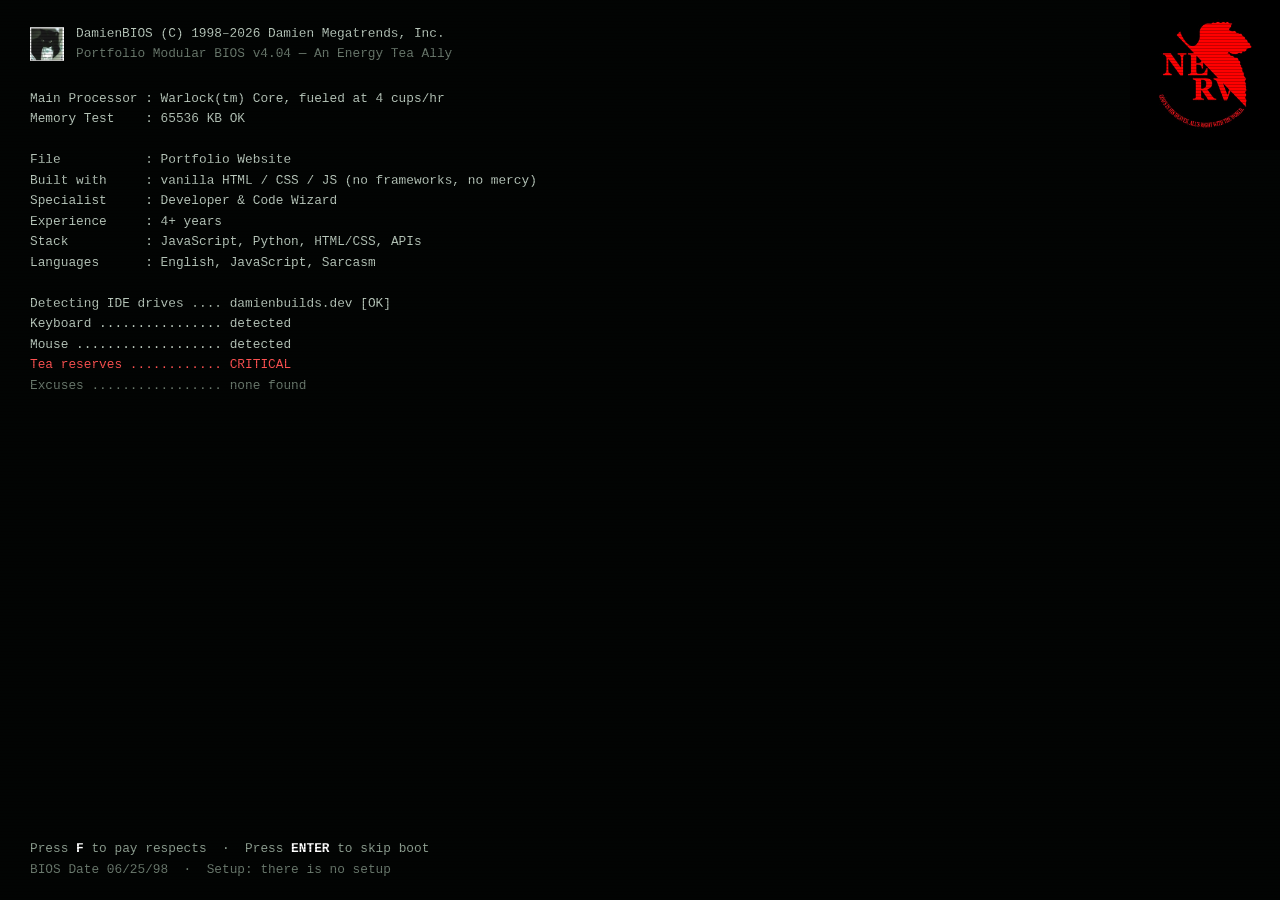
==== commit 4ddf91e3: "adjusted ascii image" ====
--- a/index.html
+++ b/index.html
@@ -40,77 +40,77 @@
  ██████╔╝██║  ██║██║ ╚═╝ ██║██║███████╗██║ ╚████║
  ╚═════╝ ╚═╝  ╚═╝╚═╝     ╚═╝╚═╝╚══════╝╚═╝  ╚═══╝</pre>
             <pre class="ascii-art ascii-portrait" aria-label="ASCII portrait of Damien">
-%%%%%%%%%%%%%%%%%%%%%%%%%%%%%%%%%%%%%%%%%%%%%%%%%%%%%#%%%%%%%%%%%%%%%%%%%%%
-%%%%%%%%%%%%%%%%%%%%%%%%%%%%%%%%%%%%%%%%%%%%%%%%%%%%%%%%%%%%%%%%%%%%%%%%%%%
-%%%%%%%%%%%%%%%%%%%%%%%%%%%##*+++==--=++*#%%%%%%%%%%%%%%%%%%%%%%%%%%%%%%%%%
-%%%%%%%%%%%%%%%%%%%%%%%#*+=--:::::::::::::--+*#%%%%%%%%%%%%%%%%%%%%%%%%%%%%
-%%%%%%%%%%%%%%%%%%%%#+=-::::::...:::::::::::::-=*%%%%%%%%%%%%%%%%%%%%%%%%%%
-%%%%%%%%%%%%%%%%%#+--:::::::::-------------:::::--+*%%%%%%%%%%%%%%%%%%%%%%%
-%%%%%%%%%%%%%%%#=-:::::----:-----------------:.::::-=#%%%%%%%%%%%%%%%%%%%%%
-%%%%%%%%%%%%%%+-:::---------------------------:::::::-=#%%%%%%%%%%%%%%%%%%%
-%%%%%%%%%%%%#=-:::--------------------------------:::::-+%%%%%%%%%%%%%%%%%%
-%%%%%%%%%%%%=-:::----------==--=++--+**=-===-------::::::-#%%%%%%%%%%%%%%%%
-%%%%%%%%%%%=-:::----------=+=--+++---==--=*+--+=-----:::::-*%%%%%%%%%%%%%%%
-%%%%%%%%%%+-:::---------------+##*-----=-===--=+-------:::--#%%%%%%%%%%%%%%
-%%%%%%%%%#--:::---------------====:-===----==--=-------::::-=#%%%%%%%%%%%%%
-%%%%%%%%%=--::---------::=---:----:---=:::::::::--:::--:::::-+%%%%%%%%%%%%%
-%%%%%%%%*--:::-------:::::::::--:--------:::::::::::::::::::--*%%%%%%%%%%%%
-%%%%%%%%=--:::--------::::::::==-=-=-=--=:-=:::::::::::::::::-=%%%%%%%%%%%%
-%%%%%%%*=-::::------:::::::::::::---:::--:-::::::::::::::::::--*%%%%%%%%%%%
-%%%%%%%+--:::-----::::::::::::::::::::::::::::::::::::::::::::-=%%%%%%%%%%%
-%%%%%%#=--:::-----::::::::::::::::::::::::::::::::::::::::::::--*%%%%%%%%%%
-%%%%%%*=-:::------:::::::::::::::::::::::::::::::::::::::::::::--%%%%%%%%%%
-%%%%%%+=--::--:--:::---------::::::::--------------::::::::::::--*%%%%%%%%%
-%%%%%%+---::-----------::::::::::::::-------------------::::::::-=%%%%%%%%%
-%%%%%%=---------------:::::::::::::::------:--------------::::::--#%%%%%%%%
-%%%%%#=---=-----------:::-::::::::::-:---:-:----:----------:::::--*%%%%%%%%
-%%%%%#=-===--------------------::-------::::----------------::::--=%%%%%%%%
-%%%%%*=-+=---------------------------------------------------::----#%%%%%%%
-%%%%%*====------------------:--::::::::::::-------------------::---*%%%%%%%
-%%%%%+-++==---------:::::::::::::::::........::::::----------==:---=%%%%%%%
-%%%%%+---==-----::::--::::::::::::::::......:::::::::::----====----=%%%%%%%
-%%%%%+--::::::::...:----:::::::::::::::::::::::::::::::.:::--==----=#%%%%%%
-%%%%%+--::::::::...::-----:::::::::::::::::::::::---::..:::::::----=#%%%%%%
-%%%%%+--:::::::.....::---::::::--::::::::::::::::::::...:::::::----=#%%%%%%
-%%%%%*--::::::.......:::::::::::----:::::.........:::...:::::::----=#%%%%%%
-%%%%%%=-:::::.........::::.......:::::............:.....:::::::---=+%%%%%%%
-%%%%%%*-::::...........::.....:.......::::....::::......:::::::---=#%%%%%%%
-##***++-::::............::::..:--:::::::-::.:::::.......::::::---=*%%%%%%%%
-======-=::::..............::::::==++=+=--:::::::........:::::---=*%%%%%%%%%
----------:::..............:::::::------::::::::.........:::::--=*%%%%%%%%%%
-----:::::::::..............:::::::::::::::::::.......:::::::--+%%%%%%%%%%%%
-::-::::::::::...............::::::::::::.::::.........:::::-=*%%%%%%%%%%%%%
-:::::::::.....................:::::::::::::...........:::::=#%%%%%%%%%%%%%%
-:::::::::..............................................::::--+#%%%%%%%%%%%%
-::::::::................................................::::---+*#%%%%%%%%%
-:::::::................................................:::::::::--=**+=--=+
-:::::::................................................:::::::::-----------
-::::::....................................................::::::::::--:::::
-::::::......................................................:::::::::-:::::
-:::::.......................................................:::::::::::::::
-:::::......................................................::::::::::::::::
-:::::........................................................::::::::::::::
-:::::.......................................................:::::::::::::::
-::::................................................:::......:::::::::..:::
-::::.................................................::::.:.:::::::::....::
-::::........-:...............................................::::::::....::
-::.........-+*+.............................................:::::::::....:.
-::........:=++...................:=.......:.............::...:::::::.......
-::...............................++.......:............:#=....::::::.......
-:................................=-...................==#=:...::::::.......
-......................................................::::....::::::.......
-..............................................................:::::........
-..............................................................:::::........
-..............................................................:::::........
-..............................................................:::::........
-........................................:.....................::::.........
-..........:.............................:.....................::::.........
-........:.....................................................::::.........</pre>
+@@@@@@@@@@@@@@@@@@@@@@@@@@@@@@@@@@@@@@@@@@@@@@@@@@@@@%@@@@@@@@@@@@@@@@@@@@@
+@@@@@@@@@@@@@@@@@@@@@@@@@@@@@@@@@@@@@@@@@@@@@@@@@@@@@@@@@@@@@@@@@@@@@@@@@@@
+@@@@@@@@@@@@@@@@@@@@@@@@@@@%##*++==--=+**%@@@@@@@@@@@@@@@@@@@@@@@@@@@@@@@@@
+@@@@@@@@@@@@@@@@@@@@@@@%#+=::::.........:::-+#%@@@@@@@@@@@@@@@@@@@@@@@@@@@@
+@@@@@@@@@@@@@@@@@@@@#*=::.....   ..:.:::.....::=*@@@@@@@@@@@@@@@@@@@@@@@@@@
+@@@@@@@@@@@@@@@@@#+-::.......::----------:::...::-+#@@@@@@@@@@@@@@@@@@@@@@@
+@@@@@@@@@@@@@@@#=::...::--:::---------------:......:=#@@@@@@@@@@@@@@@@@@@@@
+@@@@@@@@@@@@@%+-:..::------:-----------------::......:=#@@@@@@@@@@@@@@@@@@@
+@@@@@@@@@@@@%=:..::----------------------------::-:...::+@@@@@@@@@@@@@@@@@@
+@@@@@@@@@@@%=-..::---------=---=*+--+**--===-------:....:-#@@@@@@@@@@@@@@@@
+@@@@@@@@@@@=-:.:-----------+=--+++::-==--=**--+=----::...:-#@@@@@@@@@@@@@@@
+@@@@@@@@@@+-:..:--------------+%%*:------===--=+------:...:-#@@@@@@@@@@@@@@
+@@@@@@@@@#--..:--------------:-==-:-===-:--=---=:------:...:-%@@@@@@@@@@@@@
+@@@@@@@@@=-:..:------::::----:---:.--:=:....::::-:::::::....:+@@@@@@@@@@@@@
+@@@@@@@@*-:..:-------::.......--.----::-:.::................:-#@@@@@@@@@@@@
+@@@@@@@@=-:...:-----::.......:=-:-----:--.--................:-=@@@@@@@@@@@@
+@@@@@@@#--:...-----:...........::::::::::::::................:-*@@@@@@@@@@@
+@@@@@@@+--:..:----:.............::::::::.:...................:--%@@@@@@@@@@
+@@@@@@%=-:...:---::...........................................:-*@@@@@@@@@@
+@@@@@@#=-:..:----:.........:.:.:........::::::................:--%@@@@@@@@@
+@@@@@@+--:.:::::::::::::---::::::::::-----------:::::..........:-*@@@@@@@@@
+@@@@@@+--:.::--------::::::.........::------:---------::.......:-=@@@@@@@@@
+@@@@@%=--::---------:::..::.:......::::--::::::-:--------:......--%@@@@@@@@
+@@@@@%=---=---------:::..:::.::....::::::.:::::::::-------::...:--*@@@@@@@@
+@@@@@#=--=-------------::::::::::::--:::::::::--:-:---------:..:--=@@@@@@@@
+@@@@@#=-+=---------------::---:::--------::------------------:.:---%@@@@@@@
+@@@@@*-==----------------:::::::::::::::::::::::--------------::---*@@@@@@@
+@@@@@+-++=---------::::..............       ......::::-------=-:---=@@@@@@@
+@@@@@+-------::::..:--:................    ...........::----===----=@@@@@@@
+@@@@@+--:........ ..:--::.............................. .::::==----=%@@@@@@
+@@@@@+--:.......   .::---:......................::-:..  .......:---=%@@@@@@
+@@@@@*--:......     ..:--:.....:::...............::..   .......:---=#@@@@@@
+@@@@@#--:.....       ..::......::--:.....         ...   .......:---=%@@@@@@
+@@@@@@--.....         ....  .... .....            ..    .......:--=+@@@@@@@
+@@@@@@*-:....          ..    ...      ....   .....      .......:--=%@@@@@@@
+###****-:...            ..... :-::.....:::. .....       ......:--=#@@@@@@@@
+=-------:...             ......:==++=+=-:.......        .....:---*@@@@@@@@@
+-------::...              ......::----::.......        .....:--=#@@@@@@@@@@
+:::::........              ...................       .......:-+%@@@@@@@@@@@
+..::.........               .................         .....:=#@@@@@@@@@@@@@
+..........                    .............           ....:=%@@@@@@@@@@@@@@
+.........                                              ....:-*#@@@@@@@@@@@@
+........                                                ....::-+#%%@@@@@@@@
+.......                                                .......:::-=#*+=--=+
+.......                                                .........:----------
+......                                                    ......:::::::...:
+......                                                      ........::.....
+......                                                      ........::.....
+.....                                                      ................
+......                                                       ..............
+.....                                                       ...............
+....                                                ....     .........  ...
+....                                                 .... . .........    ..
+....       .-:                                             . ........    ..
+..         -+#+                                             .........    . 
+..        .=+*                   .-       .             ..   .......       
+..                               ++       .            .#=.   ......       
+.                                =:                   -=#=.   ......       
+                                                      .::.    ......       
+                                         .                    .....        
+                                                              .....        
+                                                              .....        
+                                                              .....        
+                                        .                     ....         
+          .                             .                     ....         
+        .                                                     ....         </pre>
             <div class="dos-out" id="dos-out">
-                <p class="out">IT guy and web developer.</p>
-                <p class="out dim">Welcome to my portfolio traveler! I'm Damien (as you should already know), and this lil project started off as a way to showcase some of the stuff I've built when not trying to take over the world. The site is mostly interactive so go ahead and click around.</p>
-                <p class="out dim">My projects are located under the <b>Kurama &#129418;</b> browser on the desktop.</p>
-                <p class="out dim">Type <b>help</b> for a list of commands.</p>
+                <p class="out center">IT guy and web developer.</p>
+                <p class="out center dim">Welcome to my portfolio traveler! I'm Damien (as you should already know), and this lil project started off as a way to showcase some of the stuff I've built when not trying to take over the world. The site is mostly interactive so go ahead and click around.</p>
+                <p class="out center dim">My projects are located under the <b>Kurama &#129418;</b> browser on the desktop.</p>
+                <p class="out center dim">Type <b>help</b> for a list of commands.</p>
             </div>
             <div class="dos-line">C:\DAMIEN&gt; <input class="dos-input" id="dos-input" type="text" autocomplete="off" autocapitalize="off" spellcheck="false" aria-label="MS-DOS command line"><span class="dos-cursor" id="dos-cursor">█</span></div>
         </div>
--- a/style-y2k.css
+++ b/style-y2k.css
@@ -1166,7 +1166,9 @@
 .dos-screen { background: #000000; padding: 12px 16px 16px; overflow: auto; max-height: 58vh; cursor: text; }
 .block[data-app="dos"].win-max .dos-screen { max-height: none; }
 .dos-screen .ascii-art { background: none; border: none; margin: 4px 0 12px; padding: 0; color: #c0c0c0; }
-.dos-screen .ascii-portrait { font-size: clamp(0.3rem, 0.8vw, 0.45rem); line-height: 1; margin: 0 0 12px; color: #9a9a9a; }
+.dos-screen .ascii-art { width: fit-content; max-width: 100%; margin-inline: auto; }
+.dos-screen .ascii-portrait { font-size: clamp(0.24rem, 0.64vw, 0.36rem); line-height: 1; margin: 0 auto 12px; color: #c0c0c0; }
+.dos-screen .out.center { text-align: center; }
 .dos-screen .out { color: #c0c0c0; font-family: 'Courier New', monospace; font-size: 0.8rem; }
 .dos-screen .out.dim { color: #7a7a7a; }
 .dos-echo { color: #e0e0e0; }
